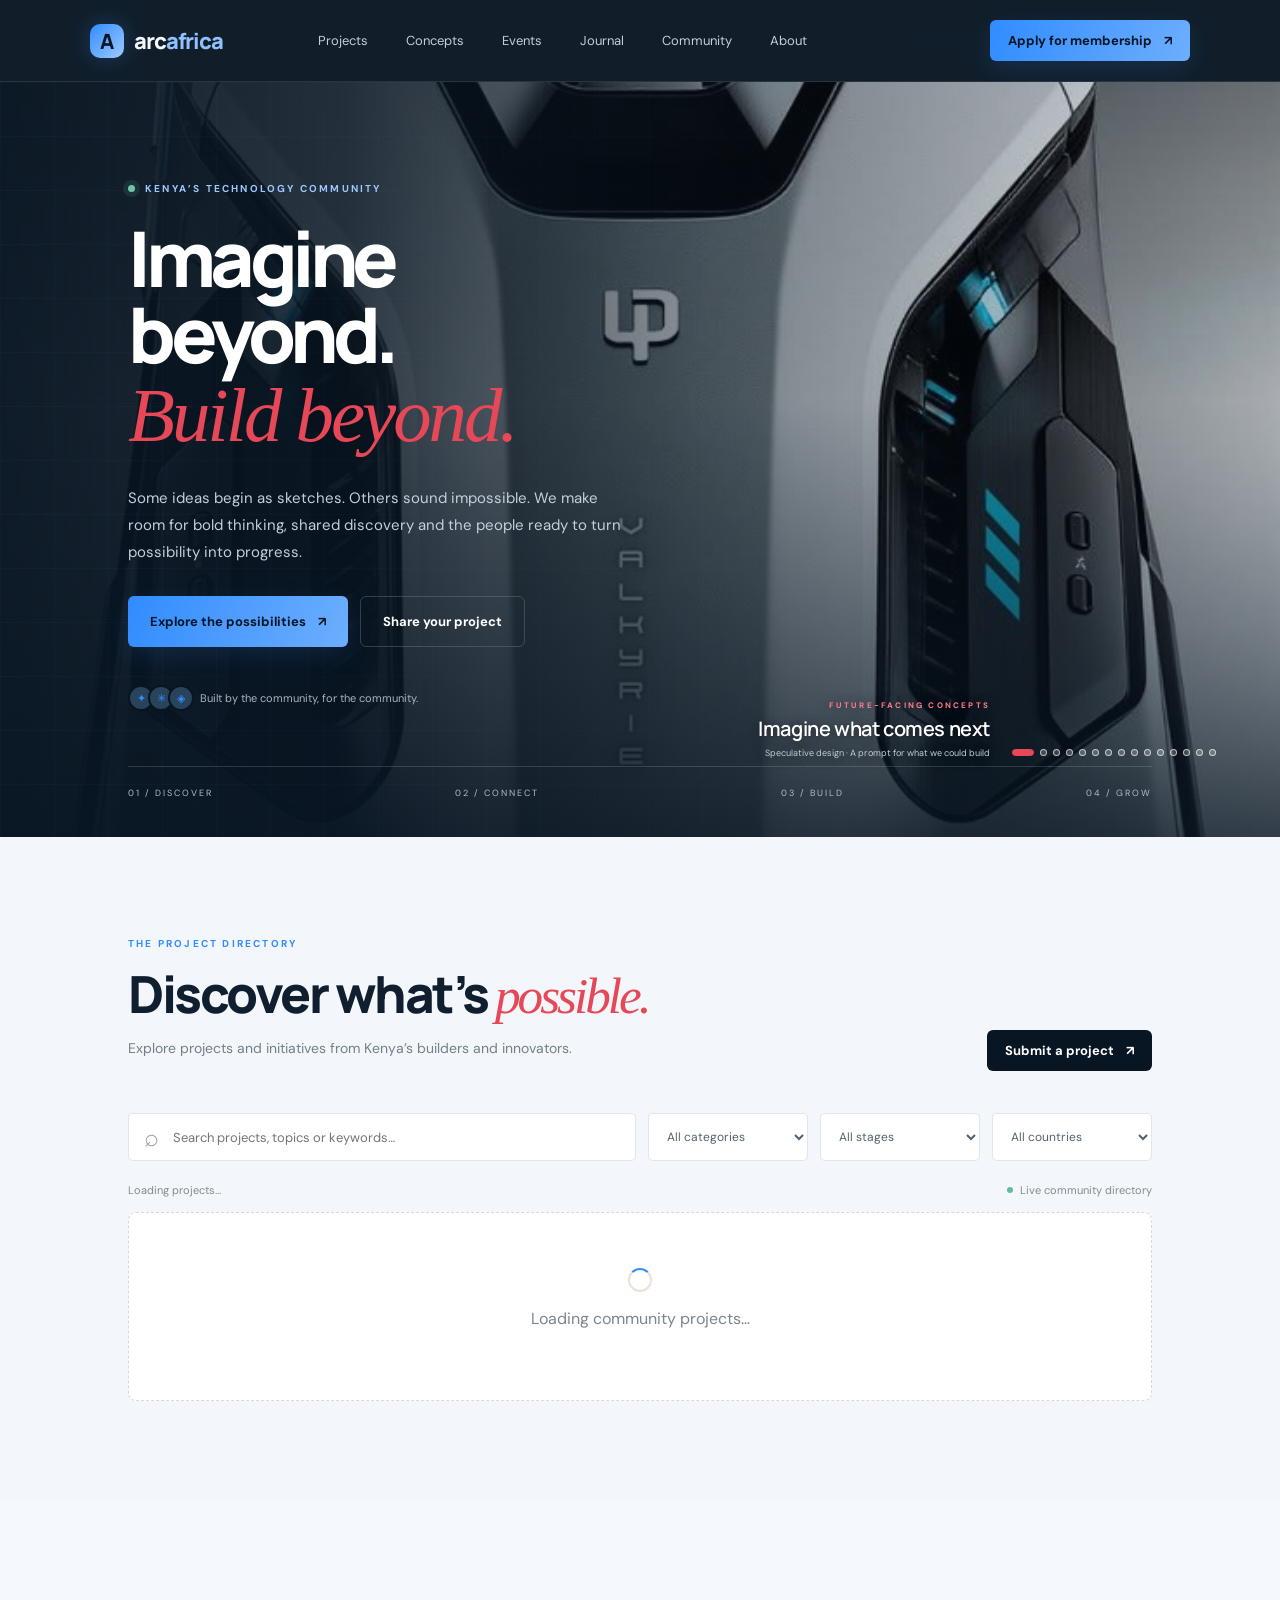
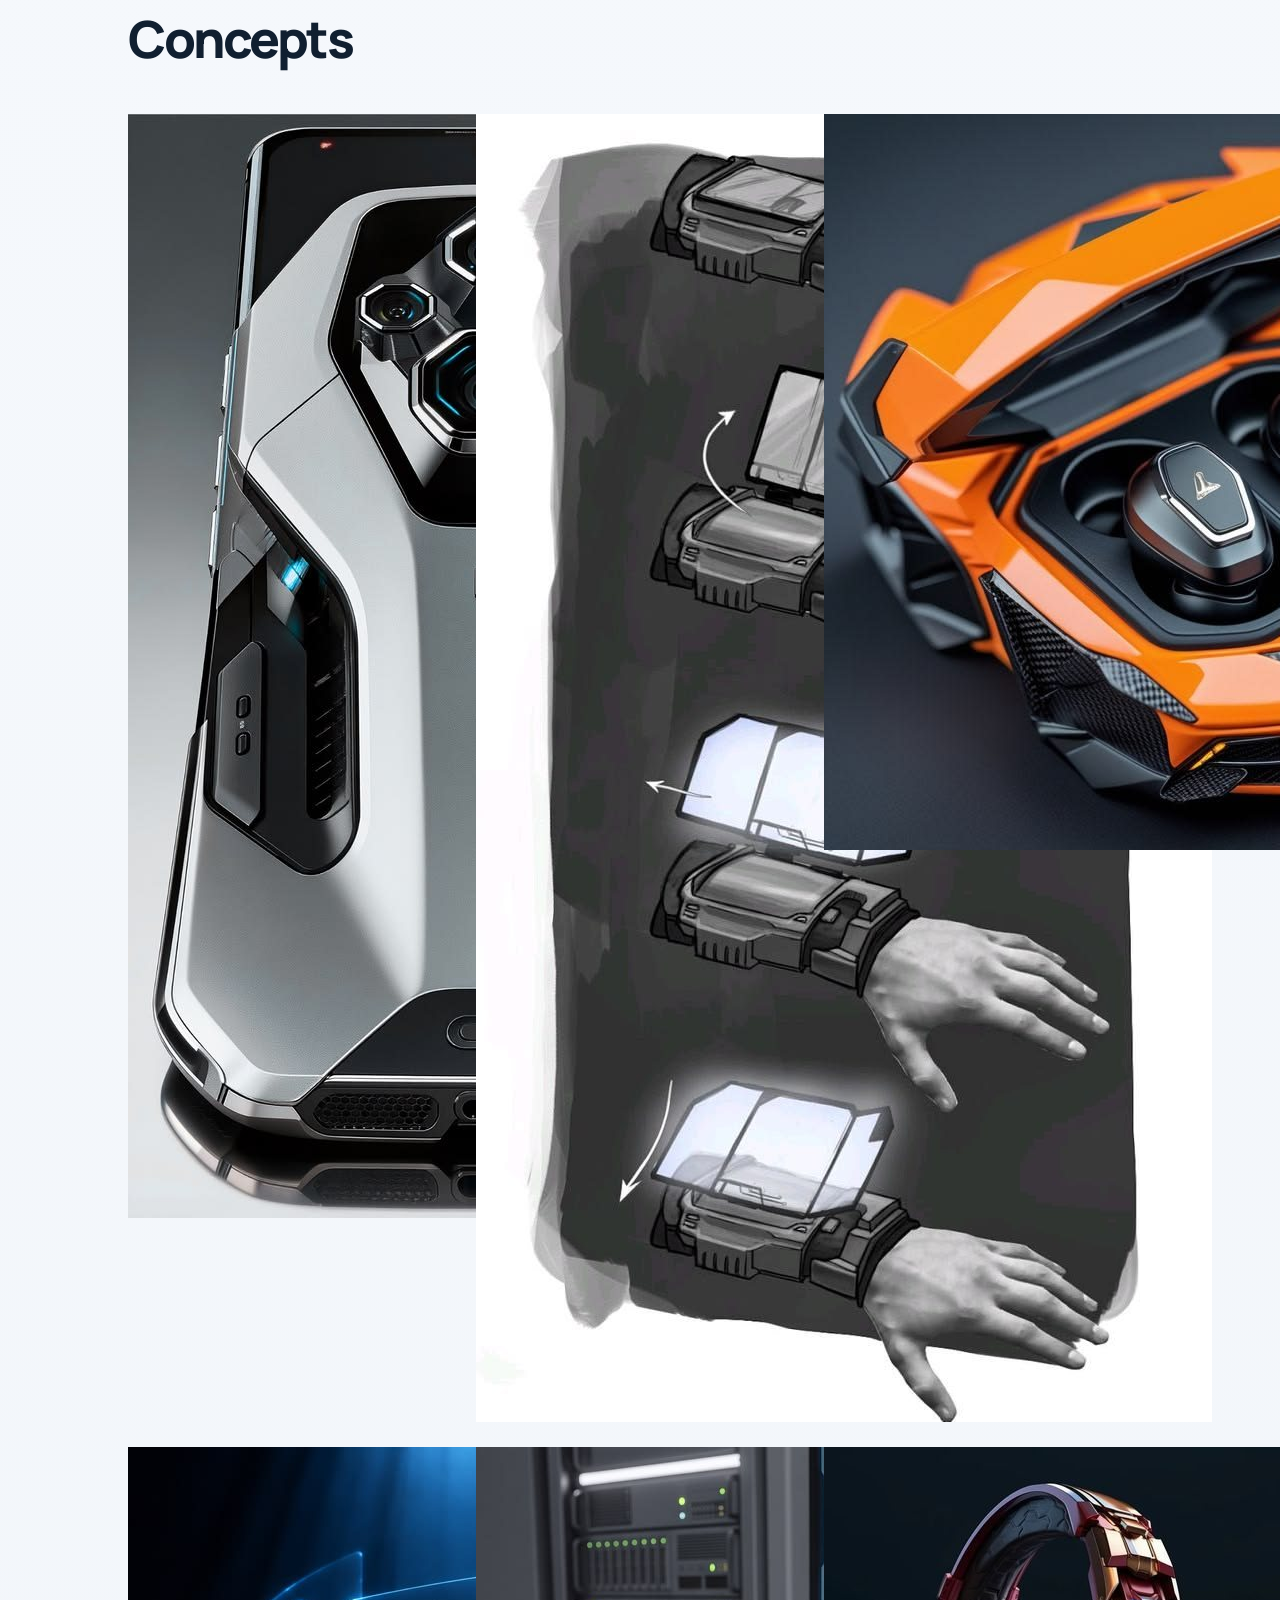
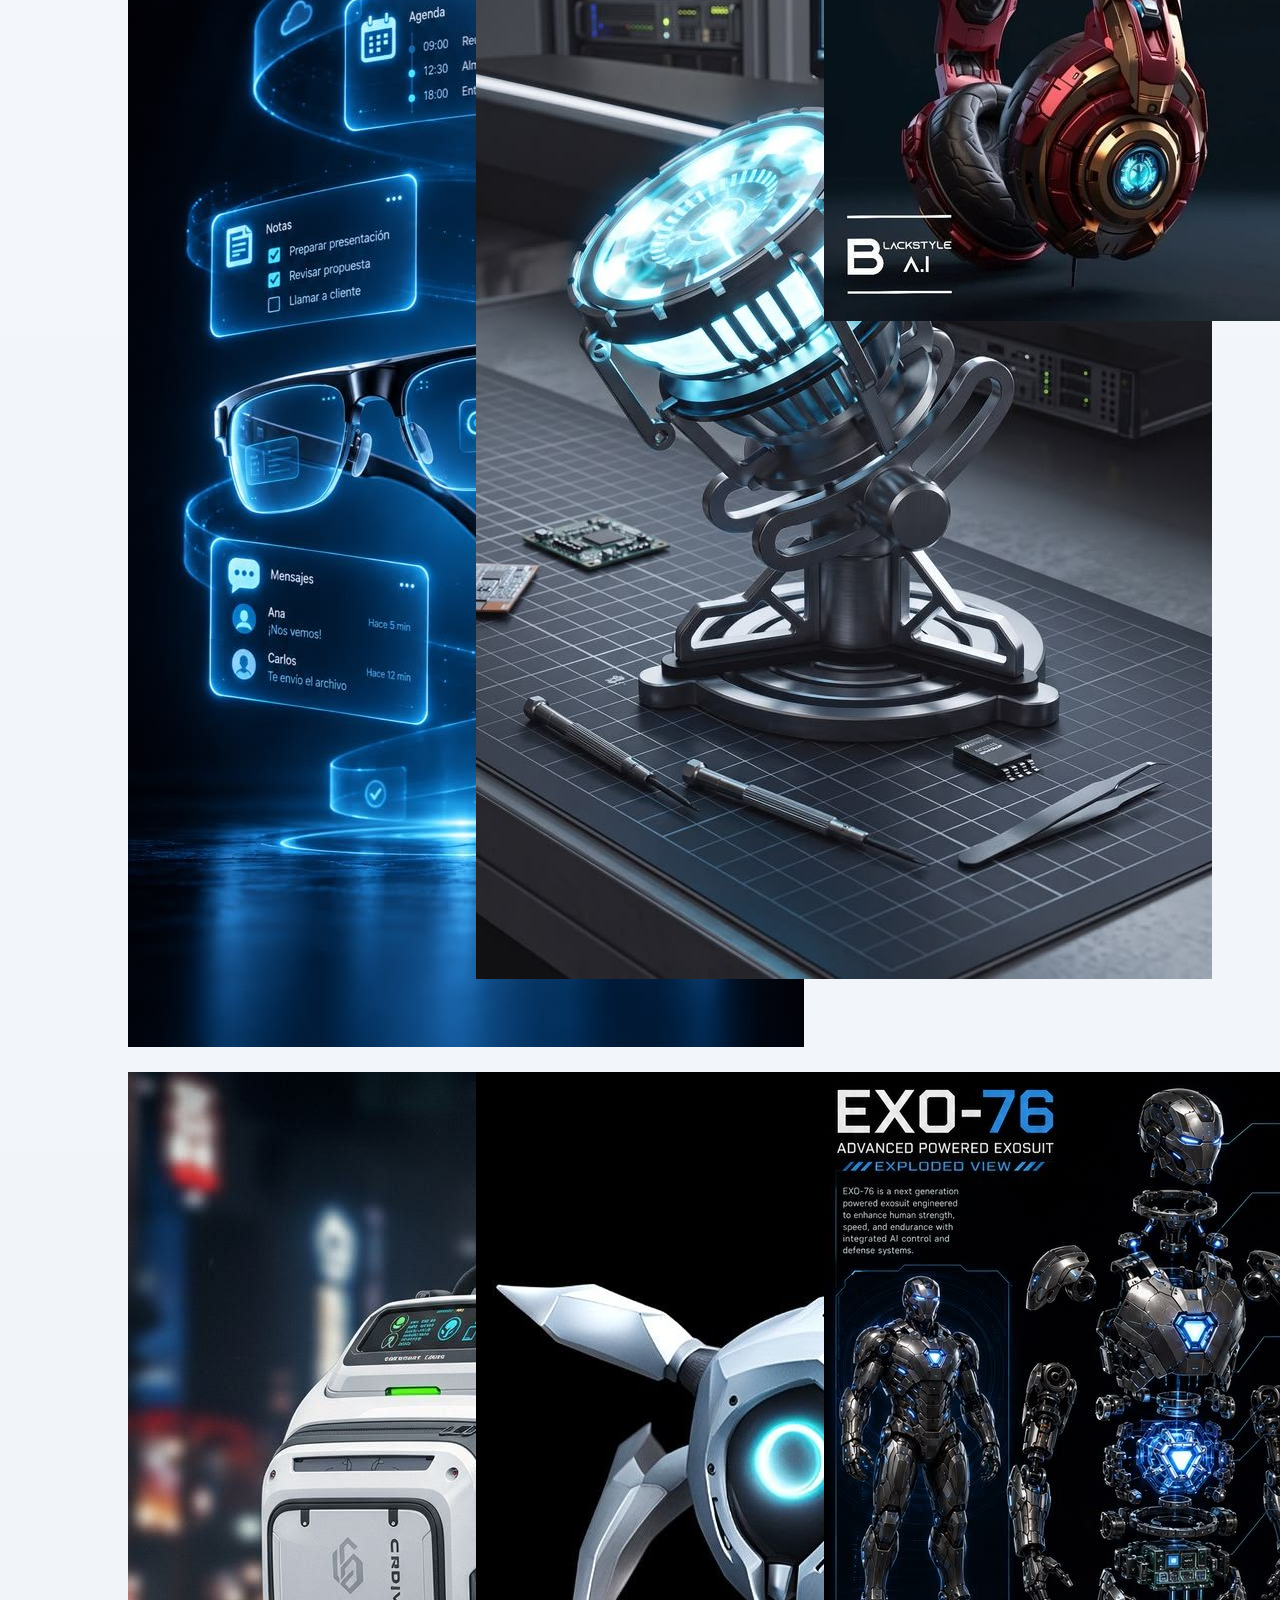
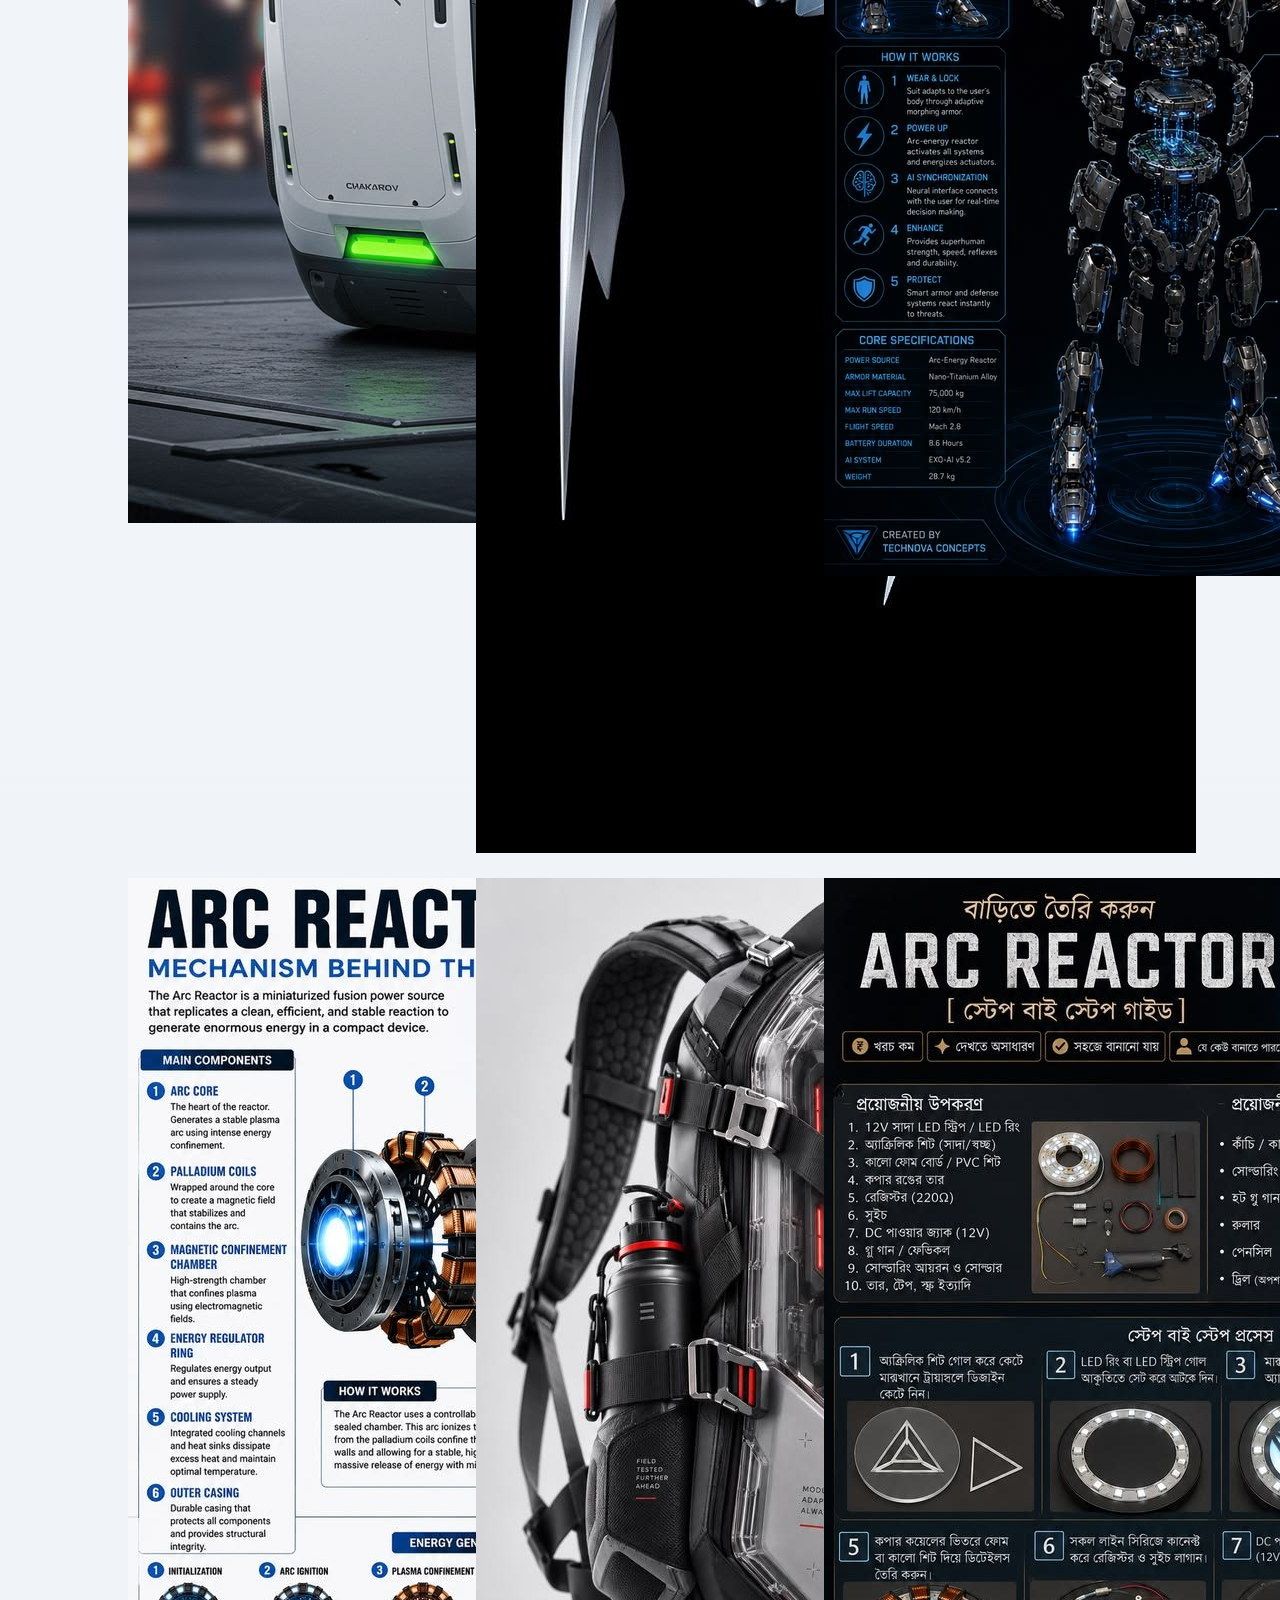
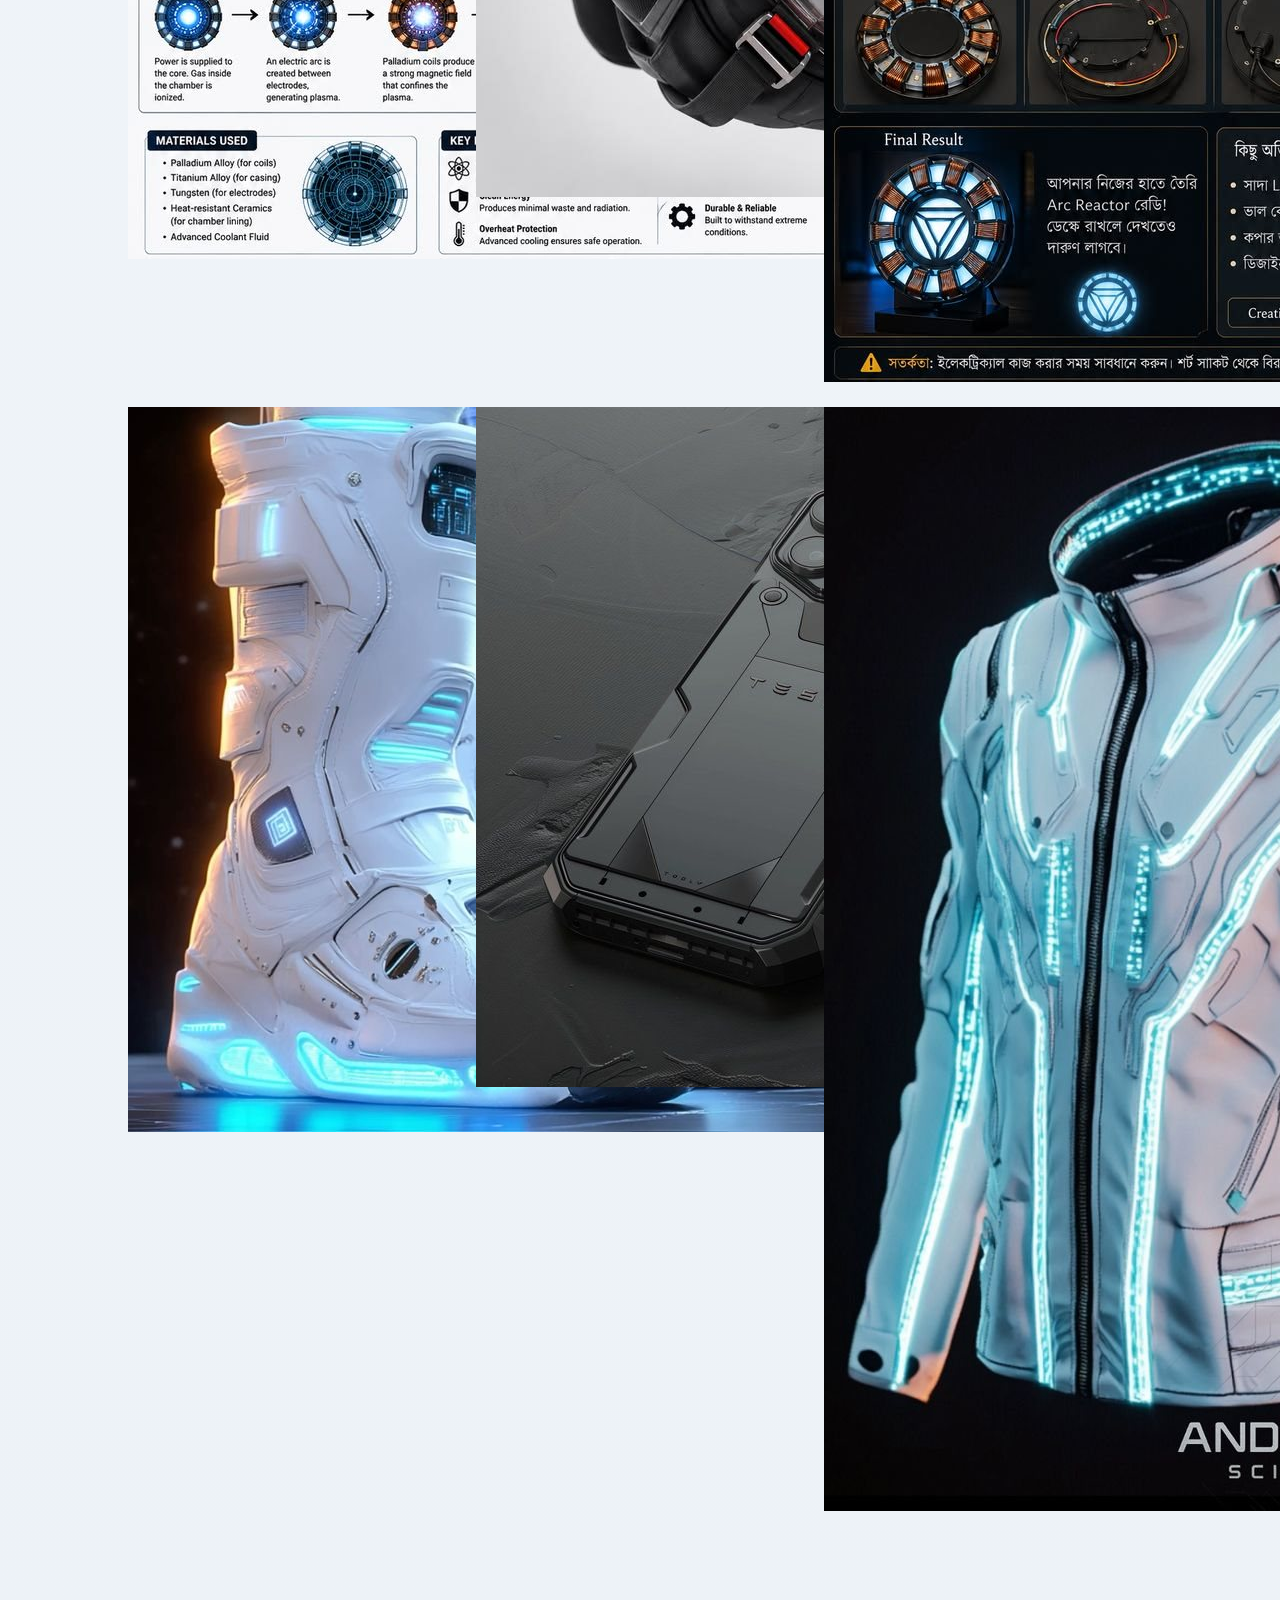
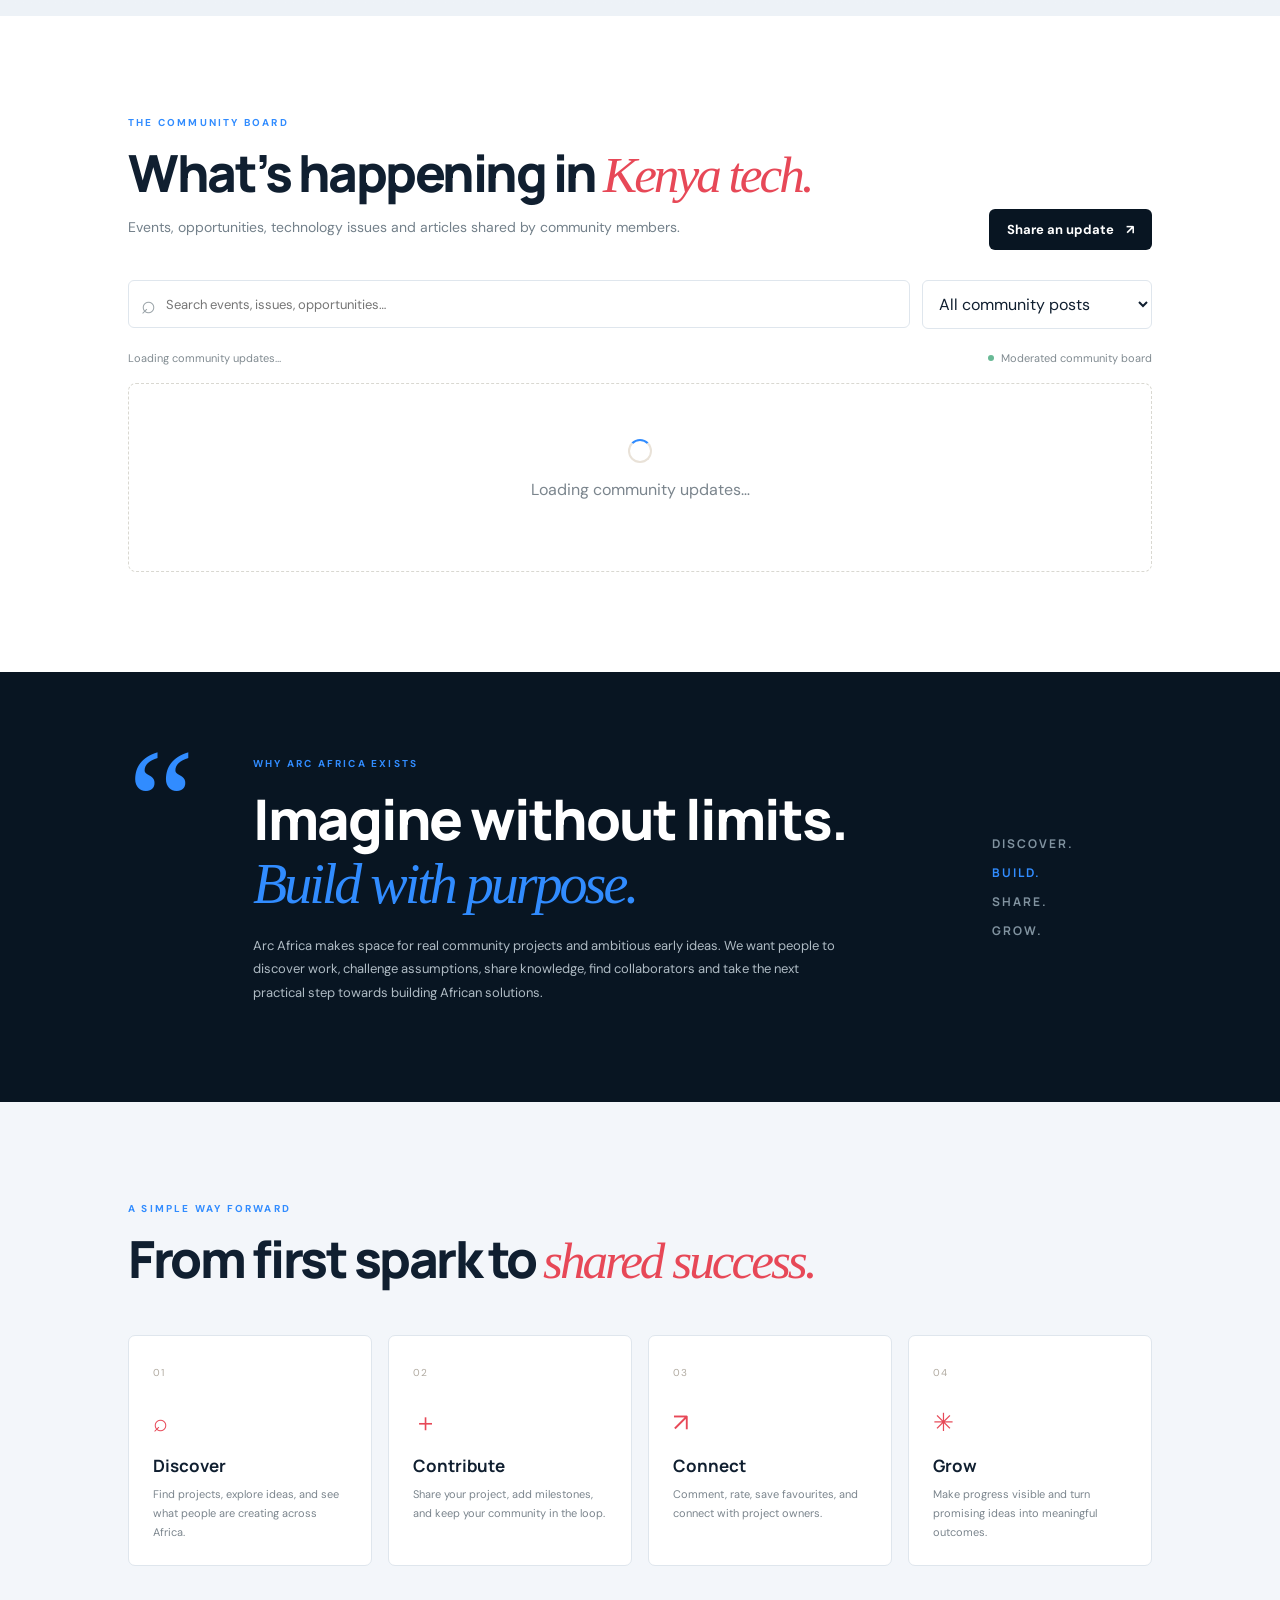
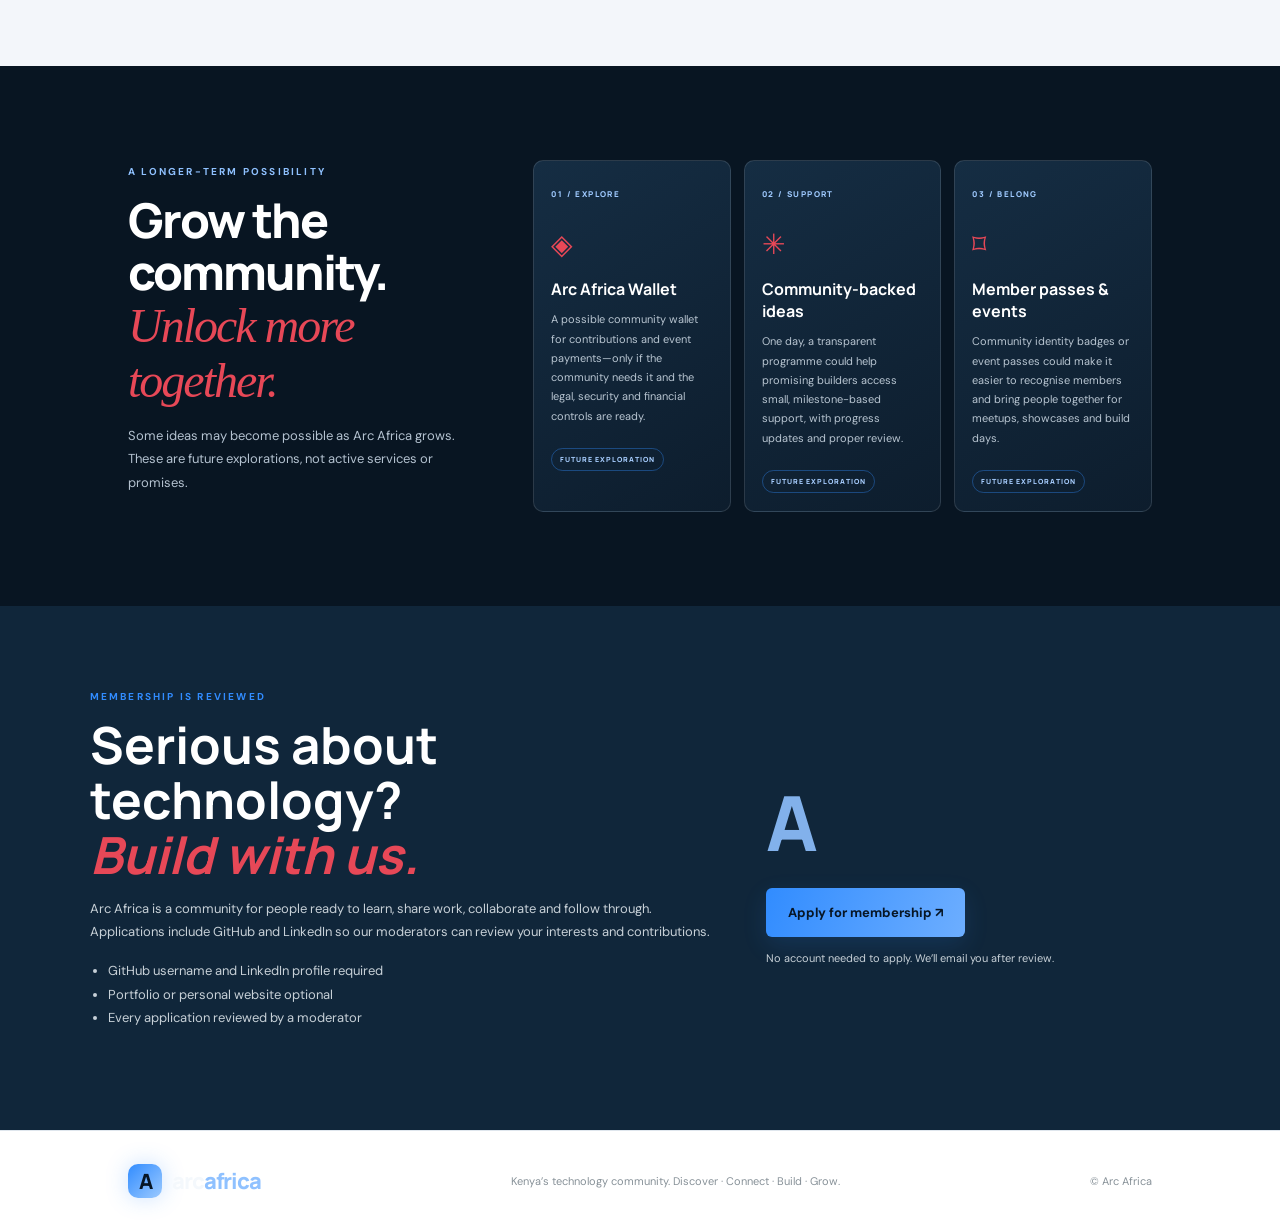
==== index.html @ ac08dee7 "Simplify concept gallery with full-size image links" ====
<!doctype html>
<html lang="en">
<head>
  <meta charset="utf-8">
  <meta name="viewport" content="width=device-width, initial-scale=1">
  <meta name="theme-color" content="#101d2b">
  <meta name="description" content="A technology community for ambitious ideas, real projects and African innovation. Discover concepts, meet builders and turn imagination into meaningful work.">
  <title>Arc Africa — Imagine beyond limits</title>
  <link rel="preconnect" href="https://fonts.googleapis.com">
  <link rel="preconnect" href="https://fonts.gstatic.com" crossorigin>
  <link href="https://fonts.googleapis.com/css2?family=DM+Sans:wght@400;500;600;700&family=Manrope:wght@400;500;600;700;800&display=swap" rel="stylesheet">
  <link rel="stylesheet" href="styles.css">
  <script src="config.js"></script>
  <script type="module" src="app.js"></script>
</head>
<body>
  <header class="topbar">
    <a class="brand" href="#" aria-label="Arc Africa home"><span class="brand-mark">A</span><span>arc<span class="brand-accent">africa</span></span></a>
    <nav class="nav-links"><a href="#discover">Projects</a><a href="#ideas">Concepts</a><a href="#community" data-community-filter="event">Events</a><a href="#community" data-community-filter="article">Journal</a><a href="#community">Community</a><a href="#about">About</a></nav>
    <div class="nav-actions"><button class="btn btn-quiet" id="signinTop">Sign in</button><button class="btn btn-primary" id="joinTop">Apply for membership <span>↗</span></button><button class="avatar-button hidden" id="accountButton" aria-label="Account menu">P</button></div>
    <button class="mobile-menu" id="mobileMenu" aria-label="Open menu">☰</button>
  </header>

  <main>
    <section class="hero">
      <div class="hero-showcase" aria-hidden="true">
        <div class="hero-scene is-active" style="background-image:url('assets/arc-africa/concept-01.jpg')"></div>
        <div class="hero-scene" style="background-image:url('assets/arc-africa/concept-02.jpg')"></div>
        <div class="hero-scene" style="background-image:url('assets/arc-africa/concept-03.jpg')"></div>
        <div class="hero-scene" style="background-image:url('assets/arc-africa/concept-04.jpg')"></div>
        <div class="hero-scene" style="background-image:url('assets/arc-africa/concept-05.jpg')"></div>
        <div class="hero-scene" style="background-image:url('assets/arc-africa/concept-06.jpg')"></div>
        <div class="hero-scene" style="background-image:url('assets/arc-africa/concept-07.jpg')"></div>
        <div class="hero-scene" style="background-image:url('assets/arc-africa/concept-08.jpg')"></div>
        <div class="hero-scene" style="background-image:url('assets/arc-africa/concept-09.jpg')"></div>
        <div class="hero-scene" style="background-image:url('assets/arc-africa/concept-10.jpg')"></div>
        <div class="hero-scene" style="background-image:url('assets/arc-africa/concept-11.jpg')"></div>
        <div class="hero-scene" style="background-image:url('assets/arc-africa/concept-12.jpg')"></div>
        <div class="hero-scene" style="background-image:url('assets/arc-africa/concept-13.jpg')"></div>
        <div class="hero-scene" style="background-image:url('assets/arc-africa/concept-14.jpg')"></div>
        <div class="hero-scene" style="background-image:url('assets/arc-africa/concept-15.jpg')"></div>
      </div>
      <div class="hero-grid"></div>
      <div class="hero-copy">
        <div class="eyebrow"><span class="pulse"></span> KENYA’S TECHNOLOGY COMMUNITY</div>
        <h1>Imagine beyond.<br><em>Build beyond.</em></h1>
        <p class="hero-lead">Some ideas begin as sketches. Others sound impossible. We make room for bold thinking, shared discovery and the people ready to turn possibility into progress.</p>
        <div class="hero-actions"><a class="btn btn-primary btn-large" href="#discover">Explore the possibilities <span>↗</span></a><button class="btn btn-outline btn-large" id="heroSubmit">Share your project</button></div>
        <div class="hero-proof"><div class="proof-avatars"><span>✦</span><span>✳</span><span>◈</span></div><span>Built by the community, for the community.</span></div>
      </div>
      <div class="hero-art" aria-hidden="true">
        <div class="orbit orbit-one"></div><div class="orbit orbit-two"></div>
        <div class="art-core"><span class="core-a">A</span><span class="core-label">AFRICA<br>IN MOTION</span></div>
        <div class="float-card float-one"><span class="float-icon">✳</span><div><b>Ideas in motion</b><small>From imagination to action</small></div></div>
        <div class="float-card float-two"><span class="float-icon orange">↗</span><div><b>Community powered</b><small>Progress, together</small></div></div>
        <div class="art-dot dot-a"></div><div class="art-dot dot-b"></div><div class="art-dot dot-c"></div>
      </div>
      <div class="hero-bottom"><span>01 / DISCOVER</span><span>02 / CONNECT</span><span>03 / BUILD</span><span>04 / GROW</span></div>
      <div class="hero-showcase-ui">
        <div class="showcase-caption"><span class="showcase-kicker">FUTURE-FACING CONCEPTS</span><strong id="showcaseTitle">Imagine what comes next</strong><small id="showcaseSubtitle">Speculative design · A prompt for what we could build</small></div>
        <div class="showcase-controls" role="group" aria-label="Choose a featured design concept">
          <button class="showcase-dot is-active" type="button" aria-label="Show concept study 01" aria-pressed="true"></button>
          <button class="showcase-dot" type="button" aria-label="Show concept study 02" aria-pressed="false"></button>
          <button class="showcase-dot" type="button" aria-label="Show concept study 03" aria-pressed="false"></button>
          <button class="showcase-dot" type="button" aria-label="Show concept study 04" aria-pressed="false"></button>
          <button class="showcase-dot" type="button" aria-label="Show concept study 05" aria-pressed="false"></button>
          <button class="showcase-dot" type="button" aria-label="Show concept study 06" aria-pressed="false"></button>
          <button class="showcase-dot" type="button" aria-label="Show concept study 07" aria-pressed="false"></button>
          <button class="showcase-dot" type="button" aria-label="Show concept study 08" aria-pressed="false"></button>
          <button class="showcase-dot" type="button" aria-label="Show concept study 09" aria-pressed="false"></button>
          <button class="showcase-dot" type="button" aria-label="Show concept study 10" aria-pressed="false"></button>
          <button class="showcase-dot" type="button" aria-label="Show concept study 11" aria-pressed="false"></button>
          <button class="showcase-dot" type="button" aria-label="Show concept study 12" aria-pressed="false"></button>
          <button class="showcase-dot" type="button" aria-label="Show concept study 13" aria-pressed="false"></button>
          <button class="showcase-dot" type="button" aria-label="Show concept study 14" aria-pressed="false"></button>
          <button class="showcase-dot" type="button" aria-label="Show concept study 15" aria-pressed="false"></button>
        </div>
      </div>
    </section>

    <section class="section discover-section" id="discover">
      <div class="section-heading">
        <div><div class="eyebrow dark-eyebrow">The project directory</div><h2>Discover what’s <em>possible.</em></h2><p>Explore projects and initiatives from Kenya’s builders and innovators.</p></div>
        <button class="btn btn-dark" id="submitProjectBtn">Submit a project <span>↗</span></button>
      </div>
      <div class="filter-bar"><label class="searchbox"><span aria-hidden="true">⌕</span><input id="searchInput" type="search" aria-label="Search approved projects by name, description, topic or keyword" placeholder="Search projects, topics or keywords…"></label><select id="categoryFilter" aria-label="Filter projects by category"><option value="">All categories</option><option>Technology</option><option>Climate & Energy</option><option>Education</option><option>Health</option><option>Agriculture</option><option>Community</option><option>Creative</option><option>Other</option></select><select id="stageFilter" aria-label="Filter projects by stage"><option value="">All stages</option><option value="idea">Idea</option><option value="prototype">Prototype</option><option value="pilot">Pilot</option><option value="launched">Launched</option></select><select id="countryFilter" aria-label="Filter projects by country"><option value="">All countries</option></select></div>
      <div class="results-meta"><span id="resultsCount">Loading projects…</span><span class="live-label"><i></i> Live community directory</span></div>
      <div class="project-grid" id="projectGrid"><div class="empty-state"><div class="loader"></div><p>Loading community projects…</p></div></div>
    </section>


    <section class="section idea-lab-section" id="ideas">
      <div class="section-heading"><div><h2>Concepts</h2></div></div>
      <div class="concept-grid">
        <a class="concept-photo" href="assets/arc-africa/concept-01.jpg" target="_blank" rel="noopener noreferrer" aria-label="Open full-size concept image 01"><img src="assets/arc-africa/concept-01.jpg" alt="Arc Africa concept artwork 01" loading="lazy"></a>
        <a class="concept-photo" href="assets/arc-africa/concept-02.jpg" target="_blank" rel="noopener noreferrer" aria-label="Open full-size concept image 02"><img src="assets/arc-africa/concept-02.jpg" alt="Arc Africa concept artwork 02" loading="lazy"></a>
        <a class="concept-photo" href="assets/arc-africa/concept-03.jpg" target="_blank" rel="noopener noreferrer" aria-label="Open full-size concept image 03"><img src="assets/arc-africa/concept-03.jpg" alt="Arc Africa concept artwork 03" loading="lazy"></a>
        <a class="concept-photo" href="assets/arc-africa/concept-04.jpg" target="_blank" rel="noopener noreferrer" aria-label="Open full-size concept image 04"><img src="assets/arc-africa/concept-04.jpg" alt="Arc Africa concept artwork 04" loading="lazy"></a>
        <a class="concept-photo" href="assets/arc-africa/concept-05.jpg" target="_blank" rel="noopener noreferrer" aria-label="Open full-size concept image 05"><img src="assets/arc-africa/concept-05.jpg" alt="Arc Africa concept artwork 05" loading="lazy"></a>
        <a class="concept-photo" href="assets/arc-africa/concept-06.jpg" target="_blank" rel="noopener noreferrer" aria-label="Open full-size concept image 06"><img src="assets/arc-africa/concept-06.jpg" alt="Arc Africa concept artwork 06" loading="lazy"></a>
        <a class="concept-photo" href="assets/arc-africa/concept-07.jpg" target="_blank" rel="noopener noreferrer" aria-label="Open full-size concept image 07"><img src="assets/arc-africa/concept-07.jpg" alt="Arc Africa concept artwork 07" loading="lazy"></a>
        <a class="concept-photo" href="assets/arc-africa/concept-08.jpg" target="_blank" rel="noopener noreferrer" aria-label="Open full-size concept image 08"><img src="assets/arc-africa/concept-08.jpg" alt="Arc Africa concept artwork 08" loading="lazy"></a>
        <a class="concept-photo" href="assets/arc-africa/concept-09.jpg" target="_blank" rel="noopener noreferrer" aria-label="Open full-size concept image 09"><img src="assets/arc-africa/concept-09.jpg" alt="Arc Africa concept artwork 09" loading="lazy"></a>
        <a class="concept-photo" href="assets/arc-africa/concept-10.jpg" target="_blank" rel="noopener noreferrer" aria-label="Open full-size concept image 10"><img src="assets/arc-africa/concept-10.jpg" alt="Arc Africa concept artwork 10" loading="lazy"></a>
        <a class="concept-photo" href="assets/arc-africa/concept-11.jpg" target="_blank" rel="noopener noreferrer" aria-label="Open full-size concept image 11"><img src="assets/arc-africa/concept-11.jpg" alt="Arc Africa concept artwork 11" loading="lazy"></a>
        <a class="concept-photo" href="assets/arc-africa/concept-12.jpg" target="_blank" rel="noopener noreferrer" aria-label="Open full-size concept image 12"><img src="assets/arc-africa/concept-12.jpg" alt="Arc Africa concept artwork 12" loading="lazy"></a>
        <a class="concept-photo" href="assets/arc-africa/concept-13.jpg" target="_blank" rel="noopener noreferrer" aria-label="Open full-size concept image 13"><img src="assets/arc-africa/concept-13.jpg" alt="Arc Africa concept artwork 13" loading="lazy"></a>
        <a class="concept-photo" href="assets/arc-africa/concept-14.jpg" target="_blank" rel="noopener noreferrer" aria-label="Open full-size concept image 14"><img src="assets/arc-africa/concept-14.jpg" alt="Arc Africa concept artwork 14" loading="lazy"></a>
        <a class="concept-photo" href="assets/arc-africa/concept-15.jpg" target="_blank" rel="noopener noreferrer" aria-label="Open full-size concept image 15"><img src="assets/arc-africa/concept-15.jpg" alt="Arc Africa concept artwork 15" loading="lazy"></a>
      </div>
    </section>

    <section class="section community-section" id="community"><div class="section-heading"><div><div class="eyebrow dark-eyebrow">The community board</div><h2>What’s happening in <em>Kenya tech.</em></h2><p>Events, opportunities, technology issues and articles shared by community members.</p></div><button class="btn btn-dark" id="submitCommunityBtn">Share an update <span>↗</span></button></div><div class="community-filters"><label class="searchbox"><span>⌕</span><input id="communitySearch" type="search" placeholder="Search events, issues, opportunities…"></label><select id="communityTypeFilter"><option value="">All community posts</option><option value="event">Tech events</option><option value="opportunity">Opportunities</option><option value="issue">Technology issues</option><option value="article">Journal articles</option></select></div><div class="results-meta"><span id="communityCount">Loading community updates…</span><span class="live-label"><i></i> Moderated community board</span></div><div class="community-grid" id="communityGrid"><div class="empty-state"><div class="loader"></div><p>Loading community updates…</p></div></div></section>

  <section class="manifesto" id="about"><div class="manifesto-mark">“</div><div><div class="eyebrow">Why Arc Africa exists</div><h2>Imagine without limits.<br><em>Build with purpose.</em></h2><p>Arc Africa makes space for real community projects and ambitious early ideas. We want people to discover work, challenge assumptions, share knowledge, find collaborators and take the next practical step towards building African solutions.</p></div><div class="manifesto-side"><span>DISCOVER.</span><span>BUILD.</span><span>SHARE.</span><span>GROW.</span></div></section>

    <section class="steps-section" id="how"><div class="eyebrow dark-eyebrow">A simple way forward</div><h2>From first spark to <em>shared success.</em></h2><div class="steps-grid"><article><span class="step-no">01</span><div class="step-icon">⌕</div><h3>Discover</h3><p>Find projects, explore ideas, and see what people are creating across Africa.</p></article><article><span class="step-no">02</span><div class="step-icon">＋</div><h3>Contribute</h3><p>Share your project, add milestones, and keep your community in the loop.</p></article><article><span class="step-no">03</span><div class="step-icon">↗</div><h3>Connect</h3><p>Comment, rate, save favourites, and connect with project owners.</p></article><article><span class="step-no">04</span><div class="step-icon">✳</div><h3>Grow</h3><p>Make progress visible and turn promising ideas into meaningful outcomes.</p></article></div></section>
  </main>


  <section class="future-section" id="future"><div class="future-heading"><div class="eyebrow">A longer-term possibility</div><h2>Grow the community.<br><em>Unlock more together.</em></h2><p>Some ideas may become possible as Arc Africa grows. These are future explorations, not active services or promises.</p></div><div class="future-grid"><article class="future-card"><span class="future-number">01 / EXPLORE</span><div class="future-symbol">◈</div><h3>Arc Africa Wallet</h3><p>A possible community wallet for contributions and event payments—only if the community needs it and the legal, security and financial controls are ready.</p><span class="future-status">FUTURE EXPLORATION</span></article><article class="future-card"><span class="future-number">02 / SUPPORT</span><div class="future-symbol">✳</div><h3>Community-backed ideas</h3><p>One day, a transparent programme could help promising builders access small, milestone-based support, with progress updates and proper review.</p><span class="future-status">FUTURE EXPLORATION</span></article><article class="future-card"><span class="future-number">03 / BELONG</span><div class="future-symbol">⌑</div><h3>Member passes & events</h3><p>Community identity badges or event passes could make it easier to recognise members and bring people together for meetups, showcases and build days.</p><span class="future-status">FUTURE EXPLORATION</span></article></div></section>

  <section class="membership-cta" id="join-community"><div><div class="eyebrow">MEMBERSHIP IS REVIEWED</div><h2>Serious about technology?<br><em>Build with us.</em></h2><p>Arc Africa is a community for people ready to learn, share work, collaborate and follow through. Applications include GitHub and LinkedIn so our moderators can review your interests and contributions.</p><ul><li>GitHub username and LinkedIn profile required</li><li>Portfolio or personal website optional</li><li>Every application reviewed by a moderator</li></ul></div><div class="membership-cta-action"><span class="cta-mark">A</span><button class="btn btn-primary btn-large" id="applyCommunityBtn">Apply for membership ↗</button><small>No account needed to apply. We’ll email you after review.</small></div></section>

  <footer class="footer"><a class="brand" href="#"><span class="brand-mark">A</span><span>arc<span class="brand-accent">africa</span></span></a><p>Kenya’s technology community. Discover · Connect · Build · Grow.</p><span>© <span id="year"></span> Arc Africa</span></footer>

  <div class="modal-backdrop hidden" id="authModal"><section class="modal auth-modal"><button class="modal-close" data-close aria-label="Close">×</button><div class="modal-kicker">WELCOME TO ARC AFRICA</div><h2 id="authTitle">Be part of what’s next.</h2><p id="authIntro">Create an account, then apply to become a publishing member of the Arc Africa community.</p><div class="auth-tabs"><button class="active" data-auth-tab="signup">Create account</button><button data-auth-tab="signin">Sign in</button></div><form id="authForm"><label id="nameField">Your name<input name="display_name" autocomplete="name" placeholder="e.g. Amina Otieno" required></label><label>Email address<input name="email" type="email" autocomplete="email" placeholder="you@example.com" required></label><label>Password<input name="password" type="password" autocomplete="new-password" minlength="8" placeholder="At least 8 characters" required></label><button class="btn btn-primary btn-full" id="authSubmit" type="submit">Create account <span>↗</span></button></form><button class="btn btn-google btn-full" id="googleButton" type="button" disabled><b>G</b> Continue with Google <small>Coming soon</small></button><p class="auth-foot" id="authFoot">Public browsing is open. Publishing requires an approved membership application.</p><button class="text-button hidden" id="forgotPassword">Forgot your password?</button></section></div>

  <div class="modal-backdrop hidden" id="projectModal"><section class="modal project-modal"><button class="modal-close" data-close aria-label="Close">×</button><div class="modal-kicker">SHARE YOUR WORK</div><h2>Put your project on the map.</h2><p>Every submission is reviewed before it appears in the public directory.</p><form id="projectForm" class="form-grid"><label class="span-two">Project name<input name="title" required minlength="4" maxlength="120" placeholder="Give your project a clear name"></label><label class="span-two">Short summary<textarea name="summary" required minlength="20" maxlength="280" rows="2" placeholder="What are you building, and why does it matter?"></textarea></label><label>Category<select name="category" required><option value="">Choose a category</option><option>Technology</option><option>Climate & Energy</option><option>Education</option><option>Health</option><option>Agriculture</option><option>Community</option><option>Creative</option><option>Other</option></select></label><label>Current stage<select name="stage"><option value="idea">Idea</option><option value="prototype">Prototype</option><option value="pilot">Pilot</option><option value="launched">Launched</option></select></label><label>Country<input name="country" value="Kenya" required></label><label>City / area<input name="location" placeholder="e.g. Nairobi"></label><label class="span-two">Full description<textarea name="description" rows="5" required placeholder="Tell the community about the problem, your approach, and the impact you hope to make."></textarea></label><label>Estimated budget (KES)<input name="budget" type="number" min="0" step="0.01" placeholder="Optional"></label><label>Funding goal (KES)<input name="funding_goal" type="number" min="0" step="0.01" placeholder="Optional"></label><label>Website link<input name="website_url" type="url" placeholder="https://…"></label><label>Repository link<input name="repository_url" type="url" placeholder="https://github.com/…"></label><label class="span-two">Tags (comma separated)<input name="tags" placeholder="AI, clean energy, youth"></label><button class="btn btn-primary btn-full span-two" type="submit">Submit for review <span>↗</span></button></form></section></div>

  <div class="modal-backdrop hidden" id="detailModal"><section class="modal detail-modal"><button class="modal-close" data-close aria-label="Close">×</button><div id="detailContent"></div></section></div>
  <div class="modal-backdrop hidden" id="accountModal"><section class="modal account-modal"><button class="modal-close" data-close aria-label="Close">×</button><div id="accountContent"></div></section></div>

  <div class="modal-backdrop hidden" id="membershipModal"><section class="modal project-modal"><button class="modal-close" data-close aria-label="Close">×</button><div class="modal-kicker">BECOME A COMMUNITY MEMBER</div><h2>Let’s build Kenya tech together.</h2><p>Arc Africa is for people ready to learn, build and collaborate seriously. Share your work and interests so the moderation team can review your application. You do not need an account to apply.</p><form id="membershipForm" class="form-grid"><label>Full name<input name="applicant_name" required minlength="2" maxlength="100" autocomplete="name"></label><label>Email address<input name="email" type="email" required maxlength="254" autocomplete="email" placeholder="you@example.com"></label><label>GitHub username<input name="github_username" required pattern="[A-Za-z0-9-]{1,39}" maxlength="39" placeholder="your-github-username"></label><label>LinkedIn profile URL<input name="linkedin_url" type="url" required pattern="https://(www\.)?linkedin\.com/.*" placeholder="https://www.linkedin.com/in/your-profile"></label><label class="span-two">Portfolio / personal website <span class="muted">(optional)</span><input name="portfolio_url" type="url" placeholder="https://yourportfolio.dev"></label><label>County<input name="county" required maxlength="80" placeholder="e.g. Kajiado"></label><label>Technology interests<input name="interests" required placeholder="AI, software, cybersecurity"></label><label class="span-two">Your experience and work<textarea name="experience" rows="3" maxlength="1200" placeholder="What have you built, contributed to, studied or explored? Include links to relevant work where useful."></textarea></label><label class="span-two">Why do you want to join Arc Africa?<textarea name="motivation" required minlength="50" maxlength="1500" rows="4" placeholder="What would you like to contribute, collaborate on or learn with the community?"></textarea></label><label class="span-two commitment-check"><input name="commitment" type="checkbox" required><span>I understand Arc Africa is a serious, collaborative technology community. I will contribute respectfully, communicate reliably, honour project commitments and follow the community code of conduct.</span></label><p class="span-two privacy-note">GitHub and LinkedIn are required so moderators can review your public work and professional interests. Your application details are private and will not appear on your public profile. A portfolio is optional. Approval is not based on follower counts or popularity.</p><button class="btn btn-primary btn-full span-two" type="submit">Send application for review ↗</button></form></section></div>

  <div class="modal-backdrop hidden" id="communityPostModal"><section class="modal project-modal"><button class="modal-close" data-close aria-label="Close">×</button><div class="modal-kicker">COMMUNITY CONTRIBUTION</div><h2>Share something useful.</h2><p>Community submissions are reviewed before they appear publicly.</p><form id="communityPostForm" class="form-grid"><label>What are you sharing?<select name="post_type" required><option value="event">Upcoming tech event</option><option value="opportunity">Job, internship, grant or programme</option><option value="issue">Technology issue / discussion</option><option value="article">Journal article or tutorial</option></select></label><label>Category<input name="category" value="Technology" required maxlength="80"></label><label class="span-two">Title<input name="title" required minlength="4" maxlength="140" placeholder="Give your update a clear title"></label><label class="span-two">Short summary<textarea name="summary" required minlength="20" maxlength="280" rows="2" placeholder="A concise description for the community board"></textarea></label><label>Country<input name="country" value="Kenya" required></label><label>County<input name="county" placeholder="e.g. Nairobi"></label><label class="span-two">City / venue area<input name="location" placeholder="e.g. Nairobi, Kitengela, Mombasa or Online"></label><label class="span-two">Details<textarea name="body" required minlength="30" maxlength="6000" rows="5" placeholder="Share the details, context, links and useful information."></textarea></label><div class="span-two conditional-fields" id="eventFields"><h3>Event details</h3><label>Starts<input name="starts_at" type="datetime-local"></label><label>Ends<input name="ends_at" type="datetime-local"></label><label class="span-two">Venue / online details<input name="venue" maxlength="180" placeholder="Venue name or online platform"></label></div><div class="span-two conditional-fields hidden" id="opportunityFields"><h3>Opportunity details</h3><label>Application deadline<input name="deadline_at" type="datetime-local"></label></div><div class="span-two conditional-fields hidden" id="issueFields"><h3>Issue details</h3><label>Severity<select name="severity"><option value="normal">Normal</option><option value="high">High</option><option value="critical">Critical</option></select></label></div><label class="span-two">Registration / application link (optional)<input name="registration_url" type="url" placeholder="https://…"></label><label class="span-two">Related link (optional)<input name="external_url" type="url" placeholder="https://…"></label><label class="span-two">Tags (comma separated)<input name="tags" placeholder="AI, Nairobi, developer community"></label><button class="btn btn-primary btn-full span-two" type="submit">Submit for moderator review ↗</button></form></section></div>
  <div class="toast" id="toast" role="status"></div>

  <script>
    (() => {
      const scenes = [
        { title: 'Concept study 01', subtitle: 'Speculative design · Imagine what we could build' },
        { title: 'Concept study 02', subtitle: 'Speculative design · Imagine what we could build' },
        { title: 'Concept study 03', subtitle: 'Speculative design · Imagine what we could build' },
        { title: 'Concept study 04', subtitle: 'Speculative design · Imagine what we could build' },
        { title: 'Concept study 05', subtitle: 'Speculative design · Imagine what we could build' },
        { title: 'Concept study 06', subtitle: 'Speculative design · Imagine what we could build' },
        { title: 'Concept study 07', subtitle: 'Speculative design · Imagine what we could build' },
        { title: 'Concept study 08', subtitle: 'Speculative design · Imagine what we could build' },
        { title: 'Concept study 09', subtitle: 'Speculative design · Imagine what we could build' },
        { title: 'Concept study 10', subtitle: 'Speculative design · Imagine what we could build' },
        { title: 'Concept study 11', subtitle: 'Speculative design · Imagine what we could build' },
        { title: 'Concept study 12', subtitle: 'Speculative design · Imagine what we could build' },
        { title: 'Concept study 13', subtitle: 'Speculative design · Imagine what we could build' },
        { title: 'Concept study 14', subtitle: 'Speculative design · Imagine what we could build' },
        { title: 'Concept study 15', subtitle: 'Speculative design · Imagine what we could build' }
      ];
      const layers = [...document.querySelectorAll('.hero-scene')];
      const dots = [...document.querySelectorAll('.showcase-dot')];
      const title = document.getElementById('showcaseTitle');
      const subtitle = document.getElementById('showcaseSubtitle');
      if (!layers.length || layers.length !== scenes.length || dots.length !== scenes.length || !title || !subtitle) return;
      let current = 0; let timer;
      const show = (index) => {
        current = (index + scenes.length) % scenes.length;
        layers.forEach((layer, i) => layer.classList.toggle('is-active', i === current));
        dots.forEach((dot, i) => { dot.classList.toggle('is-active', i === current); dot.setAttribute('aria-pressed', String(i === current)); });
        title.textContent = scenes[current].title; subtitle.textContent = scenes[current].subtitle;
      };
      const restart = () => { if (timer) clearInterval(timer); if (!window.matchMedia('(prefers-reduced-motion: reduce)').matches) timer = setInterval(() => show(current + 1), 7200); };
      dots.forEach((dot, i) => dot.addEventListener('click', () => { show(i); restart(); })); restart();
    })();
  </script>
</body>
</html>
---- styles.css ----
:root{--ink:#142333;--blue:#318CFF;--red:#E74857;--silver:#C6D0DA;--navy:#101d2b;--navy2:#172a3d;--paper:#f1f4f8;--white:#fff;--muted:#73808a;--orange:#318cff;--line:#e5e4de;--green:#72c5a3;--serif:Georgia,'Times New Roman',serif}*{box-sizing:border-box}html{scroll-behavior:smooth}body{margin:0;background:var(--paper);color:var(--ink);font-family:'DM Sans',sans-serif}button,input,textarea,select{font:inherit}button,a{ -webkit-tap-highlight-color:transparent}a{color:inherit;text-decoration:none}.hidden{display:none!important}.topbar{height:82px;padding:0 7vw;display:flex;align-items:center;justify-content:space-between;background:#fff;position:sticky;top:0;z-index:10;border-bottom:1px solid #ecebe6}.brand{display:flex;align-items:center;gap:10px;font:800 22px Manrope,sans-serif;letter-spacing:-1px}.brand-mark{width:34px;height:34px;border-radius:10px;background:var(--orange);display:grid;place-items:center;color:var(--navy);font:800 21px Manrope}.brand-accent{color:var(--orange)}.nav-links{display:flex;gap:38px;font-size:13px;color:#5e6972}.nav-links a:hover{color:var(--orange)}.nav-actions{display:flex;gap:10px;align-items:center}.btn{border:0;border-radius:6px;padding:12px 18px;font-weight:700;font-size:13px;cursor:pointer;display:inline-flex;align-items:center;justify-content:center;gap:12px;transition:.2s}.btn:hover{transform:translateY(-2px)}.btn-primary{background:var(--orange);color:#182737}.btn-primary:hover{background:#65adff}.btn-quiet{background:transparent;color:var(--ink)}.btn-outline{border:1px solid #73808a66;color:#fff;background:transparent}.btn-dark{background:var(--navy);color:#fff}.btn-large{padding:16px 22px}.btn-full{width:100%;margin-top:6px}.avatar-button{width:38px;height:38px;border-radius:50%;border:0;background:var(--navy);color:#fff;font-weight:800;cursor:pointer}.mobile-menu{display:none;background:none;border:0;font-size:23px}.hero{min-height:620px;background:var(--navy);color:#fff;padding:95px 10vw 38px;position:relative;overflow:hidden;display:grid;grid-template-columns:1fr 1fr;align-items:center}.hero-grid{position:absolute;inset:0;background-image:linear-gradient(#ffffff08 1px,transparent 1px),linear-gradient(90deg,#ffffff08 1px,transparent 1px);background-size:62px 62px;mask-image:linear-gradient(90deg,black,transparent 90%)}.hero-copy{position:relative;z-index:1;max-width:560px}.eyebrow{font-size:10px;font-weight:700;letter-spacing:2.2px;text-transform:uppercase;color:var(--orange);display:flex;align-items:center;gap:10px}.pulse{width:7px;height:7px;border-radius:50%;background:var(--green);box-shadow:0 0 0 5px #72c5a31c}.hero h1{font:800 clamp(54px,6vw,82px)/.99 Manrope,sans-serif;letter-spacing:-5px;margin:25px 0}.hero h1 em,.section-heading h2 em,.manifesto h2 em,.steps-section h2 em{font:italic 500 1em var(--serif);color:var(--orange);letter-spacing:-3px}.hero-lead{color:#b7c2ca;max-width:450px;line-height:1.8;font-size:15px}.hero-actions{display:flex;gap:12px;margin-top:30px;flex-wrap:wrap}.hero-proof{display:flex;align-items:center;gap:12px;color:#a8b4bf;font-size:11px;margin-top:38px}.proof-avatars{display:flex}.proof-avatars span{width:26px;height:26px;border-radius:50%;display:grid;place-items:center;background:#29445a;border:2px solid var(--navy);margin-right:-6px;color:var(--orange)}.hero-art{height:430px;position:relative;display:grid;place-items:center}.orbit{position:absolute;border:1px solid #318cff40;border-radius:50%;transform:rotate(-23deg)}.orbit-one{width:390px;height:250px}.orbit-two{width:300px;height:390px;transform:rotate(50deg);border-color:#ffffff20}.art-core{width:190px;height:190px;border-radius:50%;background:radial-gradient(circle at 35% 30%,#38536b,#172c40 70%);border:1px solid #318cff70;box-shadow:0 0 90px #318cff20;display:flex;flex-direction:column;align-items:center;justify-content:center;position:relative}.core-a{font:800 100px Manrope;color:var(--orange);line-height:1}.core-label{font-size:8px;letter-spacing:3px;text-align:center;color:#cbd3d8;line-height:1.5}.float-card{position:absolute;display:flex;gap:10px;align-items:center;padding:13px 16px;background:#21384c;border:1px solid #ffffff1c;border-radius:9px;box-shadow:0 12px 35px #0003}.float-one{top:54px;left:4px}.float-two{bottom:54px;right:0}.float-icon{width:30px;height:30px;border-radius:8px;background:#72c5a322;color:var(--green);display:grid;place-items:center}.float-icon.orange{color:var(--orange);background:#318cff22}.float-card b,.float-card small{display:block}.float-card b{font-size:11px}.float-card small{font-size:9px;color:#a9b6c1;margin-top:4px}.art-dot{position:absolute;width:7px;height:7px;background:var(--orange);border-radius:50%}.dot-a{top:18%;right:24%}.dot-b{bottom:18%;left:20%;background:var(--green)}.dot-c{top:40%;left:7%;width:4px;height:4px}.hero-bottom{grid-column:1/-1;display:flex;justify-content:space-between;border-top:1px solid #ffffff25;padding-top:20px;margin-top:55px;color:#7f909d;font-size:9px;letter-spacing:2px}.section{padding:100px 10vw}.section-heading{display:flex;justify-content:space-between;align-items:end;gap:25px}.dark-eyebrow{color:#318cff}.section-heading h2,.steps-section h2{font:800 clamp(34px,4vw,52px)/1.1 Manrope;letter-spacing:-2.5px;margin:15px 0 10px}.section-heading h2 em,.steps-section h2 em{color:#e74857}.section-heading p{color:var(--muted);font-size:14px}.filter-bar{display:flex;gap:12px;margin-top:42px}.searchbox{height:48px;display:flex;align-items:center;gap:12px;background:#fff;border:1px solid var(--line);padding:0 15px;flex:1;border-radius:5px;color:#9aa3a8}.searchbox span{font-size:25px}.searchbox input{border:0;outline:0;width:100%;background:transparent;font-size:13px}.filter-bar select{border:1px solid var(--line);background:#fff;border-radius:5px;padding:0 14px;color:#55616a;font-size:12px;min-width:160px}.results-meta{display:flex;justify-content:space-between;margin:22px 0 15px;color:#818b91;font-size:11px}.live-label{display:flex;align-items:center;gap:7px}.live-label i{width:6px;height:6px;background:#68b995;border-radius:50%}.project-grid{display:grid;grid-template-columns:repeat(3,1fr);gap:18px}.project-card{background:#fff;border:1px solid #e9e7e0;border-radius:8px;overflow:hidden;transition:.25s;cursor:pointer;min-height:315px;display:flex;flex-direction:column}.project-card:hover{transform:translateY(-5px);box-shadow:0 18px 45px #1d2b3812}.project-cover{height:130px;background:linear-gradient(135deg,#203c50,#31556a);position:relative;display:flex;align-items:center;justify-content:center;overflow:hidden}.project-cover:before,.project-cover:after{content:'';position:absolute;border:1px solid #ffffff2b;border-radius:50%;width:190px;height:190px}.project-cover:after{width:130px;height:130px}.cover-letter{font:800 58px Manrope;color:#ffffff30;position:relative;z-index:1}.project-cover.cat-energy{background:linear-gradient(135deg,#344f4b,#6c947a)}.project-cover.cat-education{background:linear-gradient(135deg,#4b3b58,#9275a0)}.project-cover.cat-health{background:linear-gradient(135deg,#4e556f,#8b9fc1)}.project-cover.cat-agriculture{background:linear-gradient(135deg,#4a5940,#8ba46b)}.project-cover.cat-creative{background:linear-gradient(135deg,#634a43,#c28d69)}.cover-category{position:absolute;top:13px;left:14px;color:#fff;background:#101d2b99;padding:6px 9px;border-radius:3px;font-size:9px;letter-spacing:1px;text-transform:uppercase}.card-body{padding:18px;display:flex;flex-direction:column;flex:1}.card-meta{display:flex;justify-content:space-between;color:#89939a;font-size:10px}.stage-pill{padding:4px 7px;border-radius:3px;background:#f3f0e9;color:#85684e;text-transform:capitalize}.project-card h3{font:700 18px Manrope;margin:14px 0 8px;letter-spacing:-.4px}.project-card p{font-size:12px;line-height:1.65;color:#75818a;margin:0 0 18px}.card-foot{margin-top:auto;border-top:1px solid #f0efea;padding-top:12px;display:flex;justify-content:space-between;color:#8a949a;font-size:10px}.card-foot strong{color:#e74857;font-weight:700}.empty-state{grid-column:1/-1;text-align:center;padding:55px 20px;color:#7b858d;background:#fff;border:1px dashed #d9d8d1;border-radius:8px}.empty-state h3{color:var(--ink);font:700 20px Manrope}.loader{width:24px;height:24px;border:2px solid #e9e2d8;border-top-color:var(--orange);border-radius:50%;animation:spin 1s linear infinite;margin:auto}@keyframes spin{to{transform:rotate(360deg)}}.manifesto{background:var(--navy);color:#fff;padding:85px 10vw;display:grid;grid-template-columns:100px 1fr 160px;gap:25px;align-items:center}.manifesto-mark{font:150px var(--serif);color:var(--orange);line-height:.6;align-self:start}.manifesto h2{font:800 clamp(36px,4.4vw,56px)/1.12 Manrope;letter-spacing:-2px;margin:18px 0}.manifesto p{color:#afbbc4;max-width:600px;line-height:1.8;font-size:13px}.manifesto-side{display:flex;flex-direction:column;gap:12px;font:700 12px Manrope;letter-spacing:2px;color:#8193a0}.manifesto-side span:nth-child(2){color:var(--orange)}.steps-section{padding:100px 10vw}.steps-section h2{margin-bottom:45px}.steps-grid{display:grid;grid-template-columns:repeat(4,1fr);gap:16px}.steps-grid article{background:#fff;padding:24px;border:1px solid var(--line);border-radius:7px;position:relative;min-height:220px}.step-no{font-size:10px;color:#b0aaa0;letter-spacing:1px}.step-icon{font-size:25px;color:#e74857;margin:25px 0 15px}.steps-grid h3{font:700 17px Manrope;margin:0 0 8px}.steps-grid p{font-size:11px;line-height:1.7;color:#7b858d;margin:0}.footer{padding:32px 10vw;background:#fff;display:flex;align-items:center;justify-content:space-between;border-top:1px solid var(--line)}.footer p,.footer>span{font-size:11px;color:#879198}.modal-backdrop{position:fixed;inset:0;background:#0b1622b8;z-index:30;display:grid;place-items:center;padding:20px;overflow:auto}.modal{background:#f7f9fc;width:min(100%,510px);max-height:calc(100vh - 40px);overflow:auto;border-radius:10px;padding:38px;position:relative;box-shadow:0 30px 90px #0004}.modal-close{position:absolute;right:18px;top:13px;border:0;background:none;font-size:27px;color:#78838a;cursor:pointer}.modal-kicker{font-size:9px;letter-spacing:2px;color:#318cff;font-weight:800}.modal h2{font:800 30px/1.15 Manrope;letter-spacing:-1px;margin:12px 0}.modal>p{font-size:12px;color:#7c878d;line-height:1.6}.auth-tabs{display:flex;background:#eeece5;padding:4px;border-radius:5px;margin:25px 0 18px}.auth-tabs button{flex:1;border:0;background:transparent;padding:10px;color:#7b858d;font-size:12px;cursor:pointer;border-radius:4px}.auth-tabs button.active{background:#fff;color:var(--ink);font-weight:700;box-shadow:0 1px 4px #0001}.modal form label{display:flex;flex-direction:column;gap:7px;font-size:11px;font-weight:700;color:#53616b;margin-bottom:14px}.modal input,.modal textarea,.modal select{width:100%;border:1px solid #e1e0d9;border-radius:5px;padding:12px;background:#fff;outline:0;color:var(--ink);font-size:12px}.modal input:focus,.modal textarea:focus,.modal select:focus{border-color:#318cff;box-shadow:0 0 0 3px #318cff1c}.auth-foot{text-align:center;color:#9aa1a4;font-size:10px;line-height:1.6;margin:18px 0 0}.btn-google{background:#fff;border:1px solid #e1e0d9;color:#53616b;margin-top:12px;position:relative}.btn-google b{font:700 16px Arial;color:#4285f4}.btn-google small{font-size:9px;color:#a0a6a9;margin-left:auto}.text-button{border:0;background:none;color:#e74857;font-size:11px;cursor:pointer;margin-top:12px}.project-modal{width:min(100%,720px)}.form-grid{display:grid;grid-template-columns:1fr 1fr;gap:0 14px;margin-top:22px}.span-two{grid-column:1/-1}.detail-modal{width:min(100%,760px)}.detail-cover{height:170px;border-radius:6px;margin-bottom:24px;display:grid;place-items:center;background:linear-gradient(135deg,#203c50,#456b7e);color:#ffffff50;font:800 80px Manrope}.detail-summary{font-size:15px!important;color:#52616a!important}.detail-text{font-size:13px;line-height:1.8;color:#64727b;white-space:pre-wrap}.detail-actions{display:flex;gap:9px;flex-wrap:wrap;margin:20px 0}.detail-actions button{border:1px solid #e3e1d9;background:#fff;border-radius:5px;padding:9px 12px;font-size:11px;cursor:pointer}.detail-block{border-top:1px solid var(--line);padding-top:18px;margin-top:20px}.detail-block h3{font:700 15px Manrope}.comment{padding:12px 0;border-bottom:1px solid var(--line);font-size:12px;color:#68747b}.comment b{display:block;color:var(--ink);margin-bottom:4px}.account-modal{width:min(100%,680px)}.account-list{display:grid;gap:10px}.account-row{padding:14px;background:#fff;border:1px solid var(--line);border-radius:6px;display:flex;justify-content:space-between;gap:15px;align-items:center}.account-row h4{margin:0 0 5px;font:700 14px Manrope}.account-row p{margin:0;color:#818b91;font-size:11px}.status{font-size:10px;text-transform:capitalize;padding:5px 8px;background:#edf1f5;border-radius:3px}.moderation-row{display:grid;grid-template-columns:1fr auto;gap:15px;padding:15px;background:#fff;border:1px solid var(--line);border-radius:6px;margin:10px 0}.moderation-row h4{margin:0 0 6px;font:700 14px Manrope}.moderation-row p{margin:0;color:#77828a;font-size:11px}.moderation-actions{display:flex;gap:6px;align-items:center;flex-wrap:wrap}.moderation-actions button{border:0;border-radius:4px;padding:8px 10px;font-size:10px;cursor:pointer;background:#edf4ef;color:#397456}.moderation-actions button.reject{background:#f8ece8;color:#a04e3a}.toast{position:fixed;bottom:25px;left:50%;transform:translate(-50%,20px);opacity:0;pointer-events:none;background:#172b3d;color:#fff;padding:12px 18px;border-radius:6px;font-size:12px;z-index:50;transition:.25s;box-shadow:0 8px 30px #0003}.toast.show{opacity:1;transform:translate(-50%,0)}@media(max-width:900px){.topbar{padding:0 5vw}.hero{padding:75px 7vw 35px}.section,.steps-section{padding:75px 7vw}.manifesto{padding:70px 7vw;grid-template-columns:65px 1fr}.manifesto-side{display:none}.project-grid{grid-template-columns:repeat(2,1fr)}.steps-grid{grid-template-columns:repeat(2,1fr)}}@media(max-width:650px){.topbar{height:68px}.nav-links,.nav-actions{display:none}.mobile-menu{display:block}.hero{grid-template-columns:1fr;padding:68px 7vw 28px}.hero h1{font-size:58px}.hero-art{height:310px;margin-top:25px}.orbit-one{width:300px;height:190px}.orbit-two{height:300px;width:230px}.art-core{width:150px;height:150px}.core-a{font-size:78px}.float-one{left:0;top:25px}.float-two{right:0;bottom:25px}.hero-bottom{margin-top:35px;font-size:7px;letter-spacing:1px}.section-heading{align-items:start;flex-direction:column}.filter-bar{flex-direction:column}.filter-bar select{height:46px}.project-grid{grid-template-columns:1fr}.project-card{min-height:280px}.manifesto{grid-template-columns:1fr;padding:65px 7vw}.manifesto-mark{font-size:75px}.steps-grid{grid-template-columns:1fr 1fr}.footer{padding:25px 7vw;flex-wrap:wrap;gap:15px}.footer p{order:3;width:100%}.modal{padding:28px 20px}.form-grid{grid-template-columns:1fr}.span-two{grid-column:auto}.moderation-row{grid-template-columns:1fr}.hero-actions .btn{flex:1}.hero-lead{font-size:13px}}

/* Cinematic fictional-project showcase: CSS-drawn scenes keep the hero lightweight. */
.hero-showcase{position:absolute;inset:0;z-index:0;overflow:hidden;background:#07111d;pointer-events:none}
.hero-scene{position:absolute;inset:0;opacity:0;transform:scale(1.045);transition:opacity 1.15s ease,transform 8s ease;background-color:#0b1c2b}
.hero-scene.is-active{opacity:1;transform:scale(1)}
.hero-scene:before,.hero-scene:after{content:"";position:absolute;display:block}
.hero-scene:before{inset:0;background:linear-gradient(90deg,#081522 0%,#081522eF 31%,#08152285 58%,#08152235 100%),linear-gradient(0deg,#081522d9 0%,transparent 55%)}
.hero-scene:after{right:8%;bottom:-3%;width:48%;height:88%;opacity:.9;filter:drop-shadow(0 0 36px #70c9ff30)}
.scene-skyline{background:radial-gradient(ellipse at 77% 35%,#e7485744,transparent 34%),linear-gradient(145deg,#132f49,#0b1828 65%,#182c3d)}
.scene-skyline:after{background:linear-gradient(90deg,#162f45,#8bb5c8 48%,#142a40);clip-path:polygon(0 100%,0 48%,9% 48%,9% 29%,16% 29%,16% 39%,25% 39%,25% 12%,34% 12%,34% 0,42% 0,42% 22%,51% 22%,51% 42%,61% 42%,61% 25%,68% 25%,68% 100%);box-shadow:inset 0 0 0 2px #b6e5ff55}
.scene-skyline:before{background-image:linear-gradient(90deg,transparent 49%,#9bdcff18 50%),linear-gradient(0deg,#0b1728aa,transparent 60%);background-size:38px 100%,100% 100%}
.scene-green-spire{background:radial-gradient(ellipse at 77% 48%,#7be0a744,transparent 34%),linear-gradient(145deg,#0b302d,#102a36 58%,#071522)}
.scene-green-spire:after{right:14%;width:38%;height:94%;background:linear-gradient(90deg,#143f3a,#8bd6b4 46%,#143a3b);clip-path:polygon(40% 0,60% 0,64% 13%,74% 25%,70% 100%,25% 100%,20% 25%,34% 13%);box-shadow:inset 0 0 0 3px #b3f6d355}
.scene-green-spire:before{background:linear-gradient(90deg,#061a20eF 0%,#061a20b5 48%,#061a2050 100%),repeating-linear-gradient(115deg,transparent 0 55px,#8fffc01a 56px 58px)}
.scene-starship{background:radial-gradient(ellipse at 73% 42%,#4e83c766,transparent 32%),radial-gradient(ellipse at 78% 72%,#318cff40,transparent 38%),linear-gradient(155deg,#080f22,#142642 60%,#080f1c)}
.scene-starship:after{right:4%;bottom:21%;width:62%;height:54%;background:linear-gradient(180deg,#d5e8f5,#607f9c 52%,#1a314b);clip-path:polygon(0 48%,29% 36%,44% 0,55% 0,69% 36%,100% 49%,73% 61%,63% 83%,50% 100%,37% 83%,27% 61%);filter:drop-shadow(0 0 18px #80caff80)}
.scene-starship:before{background:radial-gradient(ellipse at 76% 68%,#e7485755,transparent 14%),linear-gradient(90deg,#070d1ceF 0%,#070d1c99 48%,#070d1c22 100%),repeating-radial-gradient(circle at 80% 45%,#ffffff88 0 1px,transparent 1px 54px)}
.scene-lunar-city{background:radial-gradient(circle at 77% 24%,#e4e9ef 0 8%,#e4e9ef22 8.3%,transparent 20%),linear-gradient(150deg,#111a30,#26334a 60%,#101a2a)}
.scene-lunar-city:after{right:4%;width:57%;height:66%;background:linear-gradient(90deg,#8c9fb0,#d4dce0 50%,#607b91);clip-path:polygon(0 100%,0 67%,12% 67%,12% 39%,24% 39%,24% 57%,35% 57%,35% 20%,46% 20%,46% 0,58% 0,58% 54%,72% 54%,72% 32%,84% 32%,84% 68%,100% 68%,100% 100%);box-shadow:inset 0 0 0 2px #e4f4ff66}
.scene-lunar-city:before{background:linear-gradient(90deg,#0a1325f2 0%,#0a1325b5 50%,#0a132540 100%),linear-gradient(0deg,#090f1c 0%,transparent 60%)}
.scene-orbital{background:radial-gradient(ellipse at 75% 45%,#5a9bc755,transparent 32%),linear-gradient(145deg,#050b19,#101e38 60%,#050a17)}
.scene-orbital:after{right:7%;bottom:10%;width:55%;height:80%;border:18px solid #9cc6d9aa;border-radius:50%;transform:rotate(-28deg);box-shadow:inset 0 0 36px #73bde755,0 0 55px #72c9ff44}
.scene-orbital:before{background:linear-gradient(90deg,#050b19f2 0%,#050b1999 52%,#050b1922 100%),radial-gradient(circle at 77% 38%,#ffffffaa 0 1px,transparent 2px);background-size:auto,90px 90px}
.hero-grid{z-index:1;pointer-events:none}.hero-copy,.hero-art,.hero-bottom{z-index:2}.hero-showcase-ui{position:absolute;z-index:3;right:5vw;bottom:78px;display:flex;align-items:flex-end;gap:22px;color:#fff;max-width:46%;text-align:right}.showcase-caption{display:grid;gap:5px;text-shadow:0 2px 12px #0009}.showcase-kicker{font-size:8px;letter-spacing:2.2px;color:#e74857;font-weight:800}.showcase-caption strong{font:600 19px Manrope,sans-serif;letter-spacing:-.4px}.showcase-caption small{font-size:9px;color:#c0ced9}.showcase-controls{display:flex;gap:6px;padding-bottom:3px}.showcase-dot{width:7px;height:7px;padding:0;border:1px solid #ffffffa8;border-radius:50%;background:#ffffff35;cursor:pointer;transition:width .25s,background .25s}.showcase-dot.is-active{width:22px;border-radius:8px;background:#318cff;border-color:#318cff}
@media(max-width:900px){.hero-showcase-ui{right:5vw;bottom:68px;max-width:48%}.hero-scene:after{right:0;width:56%}}
@media(max-width:650px){.hero-showcase-ui{right:7vw;left:7vw;bottom:55px;max-width:none;justify-content:space-between;text-align:left;align-items:center}.showcase-caption strong{font-size:15px}.showcase-caption small{font-size:8px}.showcase-controls{gap:5px}.showcase-dot{width:6px;height:6px}.showcase-dot.is-active{width:17px}.hero-art{z-index:2;opacity:.78}.hero-bottom{position:relative}}
@media(prefers-reduced-motion:reduce){.hero-scene,.showcase-dot{transition:none}}

/* Arc Africa community foundation */
.community-section{background:#fff}.community-filters{display:grid;grid-template-columns:1fr 230px;gap:12px;margin:30px 0 18px}.community-grid{display:grid;grid-template-columns:repeat(3,minmax(0,1fr));gap:18px;margin-top:18px}.community-card{background:#fff;border:1px solid var(--line);border-radius:10px;padding:22px;min-height:230px;display:flex;flex-direction:column;cursor:pointer;transition:transform .2s,border-color .2s}.community-card:hover{transform:translateY(-3px);border-color:#318cff}.community-card-top{display:flex;align-items:center;justify-content:space-between;gap:10px;margin-bottom:18px}.community-type{font-size:9px;text-transform:uppercase;letter-spacing:1px;font-weight:800;padding:7px 9px;border-radius:30px;background:#edf4f0;color:#2d745a}.type-opportunity{background:#fff2e9;color:#a4511d}.type-issue{background:#fceeed;color:#9b3f35}.type-article{background:#eef0fa;color:#4b5792}.community-date,.community-meta{font-size:10px;color:var(--muted)}.community-card h3{font:700 18px Manrope,sans-serif;line-height:1.35;margin:0 0 10px}.community-card>p{font-size:12px;line-height:1.7;color:#6e7b83;margin:0 0 18px}.community-meta{margin-top:auto;padding-top:12px;border-top:1px solid var(--line)}.community-card .text-button{align-self:flex-start;margin-top:14px}.membership-status{background:#f1f4f8;border:1px solid var(--line);border-radius:9px;padding:18px;margin:20px 0}.membership-status>div{display:flex;justify-content:space-between;align-items:center;gap:12px}.membership-status p{font-size:12px;color:var(--muted);line-height:1.6}.status{font-size:10px;text-transform:capitalize;background:#edf0f2;padding:6px 9px;border-radius:20px}.conditional-fields{display:grid;grid-template-columns:1fr 1fr;gap:14px;padding:16px;background:#f7f6f2;border-radius:8px}.conditional-fields h3{grid-column:1/-1;margin:0;font-size:13px}.conditional-fields label{display:flex;flex-direction:column;gap:7px;font-size:11px;font-weight:700}.conditional-fields input,.conditional-fields select{width:100%;border:1px solid var(--line);border-radius:6px;padding:11px;background:white}.community-filters .searchbox{display:flex;align-items:center;gap:10px;background:white;border:1px solid var(--line);border-radius:6px;padding:0 12px}.community-filters .searchbox input{border:0;outline:0;width:100%;padding:12px 0}.community-filters select{border:1px solid var(--line);border-radius:6px;padding:12px;background:white;color:var(--ink)}
@media(max-width:900px){.community-grid{grid-template-columns:repeat(2,minmax(0,1fr))}}
@media(max-width:650px){.community-grid{grid-template-columns:1fr}.community-filters{grid-template-columns:1fr}.conditional-fields{grid-template-columns:1fr}.conditional-fields h3{grid-column:auto}.community-card{min-height:0}}

.commitment-check{display:flex;align-items:flex-start;gap:10px;font-size:12px;line-height:1.6}.commitment-check input{width:auto;margin-top:3px}.privacy-note{font-size:11px;line-height:1.6;color:var(--muted);margin:0}.application-review a{color:#bb5d2c;text-decoration:underline}.application-review p{line-height:1.8}

.membership-cta{display:grid;grid-template-columns:1.5fr 1fr;gap:40px;align-items:center;padding:84px max(7vw,24px);background:#132638;color:#fff}.membership-cta h2{font:700 clamp(30px,4vw,52px) Manrope,sans-serif;line-height:1.08;margin:14px 0}.membership-cta h2 em{color:#f2a16d}.membership-cta p,.membership-cta li{color:#c7d0d7;font-size:13px;line-height:1.8}.membership-cta ul{padding-left:18px}.membership-cta-action{display:flex;flex-direction:column;align-items:flex-start;gap:14px}.membership-cta-action small{color:#c7d0d7;font-size:11px}.cta-mark{font:800 76px Manrope;color:#f2a16d;opacity:.9}@media(max-width:700px){.membership-cta{grid-template-columns:1fr;padding:56px 22px}.cta-mark{font-size:48px}}

/* Admin workspace */
.admin-switch-row{display:flex;justify-content:flex-end;margin-bottom:16px}.admin-dashboard{color:var(--ink)}.admin-header{display:flex;justify-content:space-between;align-items:flex-start;gap:18px;padding-bottom:20px;border-bottom:1px solid var(--line)}.admin-header h2{margin:6px 0;font-size:clamp(25px,4vw,34px)}.admin-header p,.admin-panel-heading p{color:var(--muted);margin:0;max-width:560px}.admin-tabs,.admin-filter-tabs{display:flex;gap:8px;flex-wrap:wrap;margin:18px 0}.admin-tabs button,.admin-filter-tabs button{border:1px solid var(--line);background:#fff;border-radius:999px;padding:9px 13px;color:var(--ink);cursor:pointer}.admin-tabs button.active,.admin-filter-tabs button.active{background:var(--navy);color:#fff;border-color:var(--navy)}.admin-metrics{display:grid;grid-template-columns:repeat(4,minmax(0,1fr));gap:12px}.admin-metric{background:#f5f7f8;border:1px solid var(--line);border-radius:12px;padding:16px;display:flex;flex-direction:column;gap:10px}.admin-metric span{font-size:12px;color:var(--muted)}.admin-metric strong{font-size:30px;font-family:Manrope,sans-serif}.admin-growth{margin-top:22px;padding:18px;border:1px solid var(--line);border-radius:12px}.admin-growth h3,.admin-panel h3{margin:0 0 14px}.growth-chart{height:160px;display:flex;align-items:flex-end;gap:12px;padding-top:16px}.growth-day{height:100%;flex:1;display:flex;flex-direction:column;align-items:center;justify-content:flex-end;gap:7px}.growth-day i{display:block;width:min(34px,70%);min-height:4px;background:var(--orange);border-radius:6px 6px 2px 2px}.growth-day span,.growth-day small{font-size:11px;color:var(--muted)}.admin-panel{padding-top:6px}.admin-panel-heading{display:flex;justify-content:space-between;align-items:center;gap:15px}.admin-panel-heading input{max-width:260px;padding:11px;border:1px solid var(--line);border-radius:8px}.admin-record{padding:16px 0;border-bottom:1px solid var(--line);display:flex;justify-content:space-between;gap:18px;align-items:flex-start}.admin-record h4{margin:0 0 7px}.admin-record p{margin:6px 0;color:var(--muted);font-size:13px;line-height:1.55}.admin-record small{color:var(--muted)}.admin-record-title{display:flex;align-items:center;gap:10px;flex-wrap:wrap}.admin-record a{color:var(--navy);text-decoration:underline}.admin-panel .moderation-actions{flex-wrap:wrap;justify-content:flex-end}.admin-panel .moderation-actions button{white-space:nowrap}.admin-panel>h3:not(:first-child){margin-top:28px}@media(max-width:720px){.admin-header,.admin-panel-heading,.admin-record{flex-direction:column}.admin-metrics{grid-template-columns:repeat(2,minmax(0,1fr))}.admin-panel-heading input{max-width:none;width:100%}.admin-panel .moderation-actions{justify-content:flex-start}}


/* Real Arc Africa concept photography */
.hero-scene{background-color:#081522;background-size:cover;background-position:center;background-repeat:no-repeat;transition:opacity 1.4s ease,transform 10s ease}
.hero-scene:before{inset:0;background:linear-gradient(90deg,#081522f5 0%,#081522d9 27%,#08152275 55%,#08152218 100%),linear-gradient(0deg,#081522c9 0%,transparent 58%)}
.hero-scene:after{display:none}
@media(max-width:650px){.hero-scene:before{background:linear-gradient(90deg,#081522d9 0%,#08152255 72%,#08152222 100%),linear-gradient(0deg,#081522d9 0%,transparent 65%)}}

.hero-art{display:none}


/* Imagination Lab refresh — concept art is distinct from the live project directory. */
:root{--ink:#101f30;--blue:#318cff;--red:#e74857;--silver:#c6d0da;--navy:#081522;--navy2:#12283c;--paper:#f3f6fa;--line:#dfe6ed;--orange:var(--blue)}
.topbar{background:rgba(8,21,34,.96);border-bottom:1px solid #ffffff18;backdrop-filter:blur(18px);color:#f4f8fc}.brand{color:#f4f8fc}.brand-mark{background:linear-gradient(135deg,var(--blue),#9ccaff);color:#071626;box-shadow:0 0 22px #318cff40}.brand-accent{color:#8fc1ff}.nav-links{color:#c3cfda}.nav-links a:hover{color:#8fc1ff}.btn-primary{background:linear-gradient(110deg,#318cff,#6daeff);color:#071626;box-shadow:0 8px 24px #318cff24}.btn-primary:hover{background:#9bc8ff}.hero{min-height:690px;padding-top:100px;background:#071522}.hero-grid{opacity:.62;background-image:linear-gradient(#8fc1ff0d 1px,transparent 1px),linear-gradient(90deg,#8fc1ff0d 1px,transparent 1px);background-size:54px 54px}.hero h1{letter-spacing:-5.5px}.hero h1 em{color:#e74857}.hero .eyebrow{color:#9ccaff}.hero-lead{max-width:510px;color:#c3cfda}.hero-bottom{color:#b0bdc9}.showcase-kicker{color:#ff7a86}.showcase-caption strong{font-size:20px}.showcase-dot.is-active{background:var(--red);border-color:var(--red)}
.idea-lab-section{background:linear-gradient(180deg,#f5f8fc,#edf2f7);padding-top:94px;padding-bottom:100px}.idea-lab-section .section-heading{align-items:center;margin-bottom:38px}.idea-lab-section .section-heading>div{max-width:760px}.idea-lab-section .section-heading p{max-width:720px;line-height:1.8}.idea-lab-stamp{display:inline-block;border:1px solid #318cff55;border-radius:50%;padding:27px 22px;color:#286fbd;font:800 10px/1.8 Manrope,sans-serif;letter-spacing:1.5px;text-align:center;transform:rotate(8deg);flex:0 0 auto}.concept-grid{display:grid;grid-template-columns:repeat(3,minmax(0,1fr));gap:20px}.concept-card{background:#fff;border:1px solid #dfe7ef;border-radius:12px;overflow:hidden;box-shadow:0 8px 28px #10243a0a;transition:transform .25s,border-color .25s,box-shadow .25s}.concept-card:hover{transform:translateY(-5px);border-color:#8dbfff;box-shadow:0 18px 38px #10243a16}.concept-image-wrap{height:250px;position:relative;overflow:hidden;background:#102438}.concept-image-wrap:after{content:"";position:absolute;inset:0;background:linear-gradient(180deg,#06132122 35%,#061321aa 100%);pointer-events:none}.concept-image-wrap img{width:100%;height:100%;display:block;object-fit:cover;transition:transform .6s}.concept-card:hover img{transform:scale(1.045)}.concept-index,.concept-label{position:absolute;z-index:1;top:14px;left:14px;color:#fff;background:#071522c9;border:1px solid #ffffff38;border-radius:4px;padding:7px 9px;font:800 9px Manrope,sans-serif;letter-spacing:1.3px}.concept-label{left:auto;right:14px;color:#dceaff;background:#318cff3d}.concept-card-body{padding:20px 21px 22px}.concept-card-meta{display:flex;justify-content:space-between;gap:10px;color:#738396;font:800 8px Manrope,sans-serif;letter-spacing:1px}.concept-card-meta span:last-child{color:#d64b59}.concept-card h3{margin:13px 0 8px;font:800 19px Manrope,sans-serif;letter-spacing:-.5px;color:#13283c}.concept-card p{margin:0;color:#6c7b8a;font-size:12px;line-height:1.75;min-height:43px}.concept-disclaimer{margin:28px 0 0;padding:17px 20px;border-left:3px solid var(--red);background:#fff;color:#657487;font-size:12px;line-height:1.7}.future-section{padding:94px 10vw;background:#081522;color:#fff;display:grid;grid-template-columns:.85fr 1.5fr;gap:55px;align-items:center}.future-heading .eyebrow{color:#8fc1ff}.future-heading h2{font:800 clamp(34px,4vw,48px)/1.08 Manrope,sans-serif;letter-spacing:-2px;margin:16px 0}.future-heading h2 em{font:italic 500 1em Georgia,serif;color:#e74857}.future-heading p{max-width:380px;color:#b4c2d0;font-size:13px;line-height:1.8}.future-grid{display:grid;grid-template-columns:repeat(3,minmax(0,1fr));gap:13px}.future-card{padding:20px 17px 18px;border:1px solid #ffffff20;border-radius:10px;background:linear-gradient(150deg,#152d43,#0d1d2d);min-height:280px}.future-number{font:800 8px Manrope,sans-serif;letter-spacing:1.4px;color:#9fcaff}.future-symbol{font-size:28px;color:#e74857;margin:24px 0 15px}.future-card h3{font:700 16px Manrope;margin:0 0 10px}.future-card p{font-size:11px;line-height:1.75;color:#b8c5d1;margin:0 0 20px}.future-status{display:inline-block;border:1px solid #318cff60;border-radius:30px;padding:6px 8px;color:#a8ceff;font:800 7px Manrope;letter-spacing:1px}.membership-cta{background:#10263a}.membership-cta h2 em{color:#e74857}.cta-mark{color:#8fc1ff}
@media(max-width:1000px){.concept-grid{grid-template-columns:repeat(2,minmax(0,1fr))}.future-section{grid-template-columns:1fr;gap:28px}.future-heading p{max-width:650px}}
@media(max-width:650px){.hero{min-height:700px;padding-top:62px}.hero h1{font-size:clamp(48px,13vw,62px);letter-spacing:-3px}.hero-bottom{gap:10px;flex-wrap:wrap}.hero-showcase-ui{bottom:62px;left:7vw;right:7vw;max-width:none;display:grid;gap:10px}.showcase-caption{max-width:80%}.showcase-controls{flex-wrap:wrap;max-width:100%;gap:7px}.showcase-dot{width:7px;height:7px}.showcase-dot.is-active{width:18px}.idea-lab-section .section-heading{gap:20px}.idea-lab-stamp{align-self:flex-start}.concept-grid{grid-template-columns:1fr}.concept-image-wrap{height:260px}.future-grid{grid-template-columns:1fr}.future-card{min-height:0}.future-section{padding:70px 7vw}.concept-card p{min-height:0}}
@media(prefers-reduced-motion:reduce){.concept-card,.concept-image-wrap img{transition:none}.concept-card:hover{transform:none}}
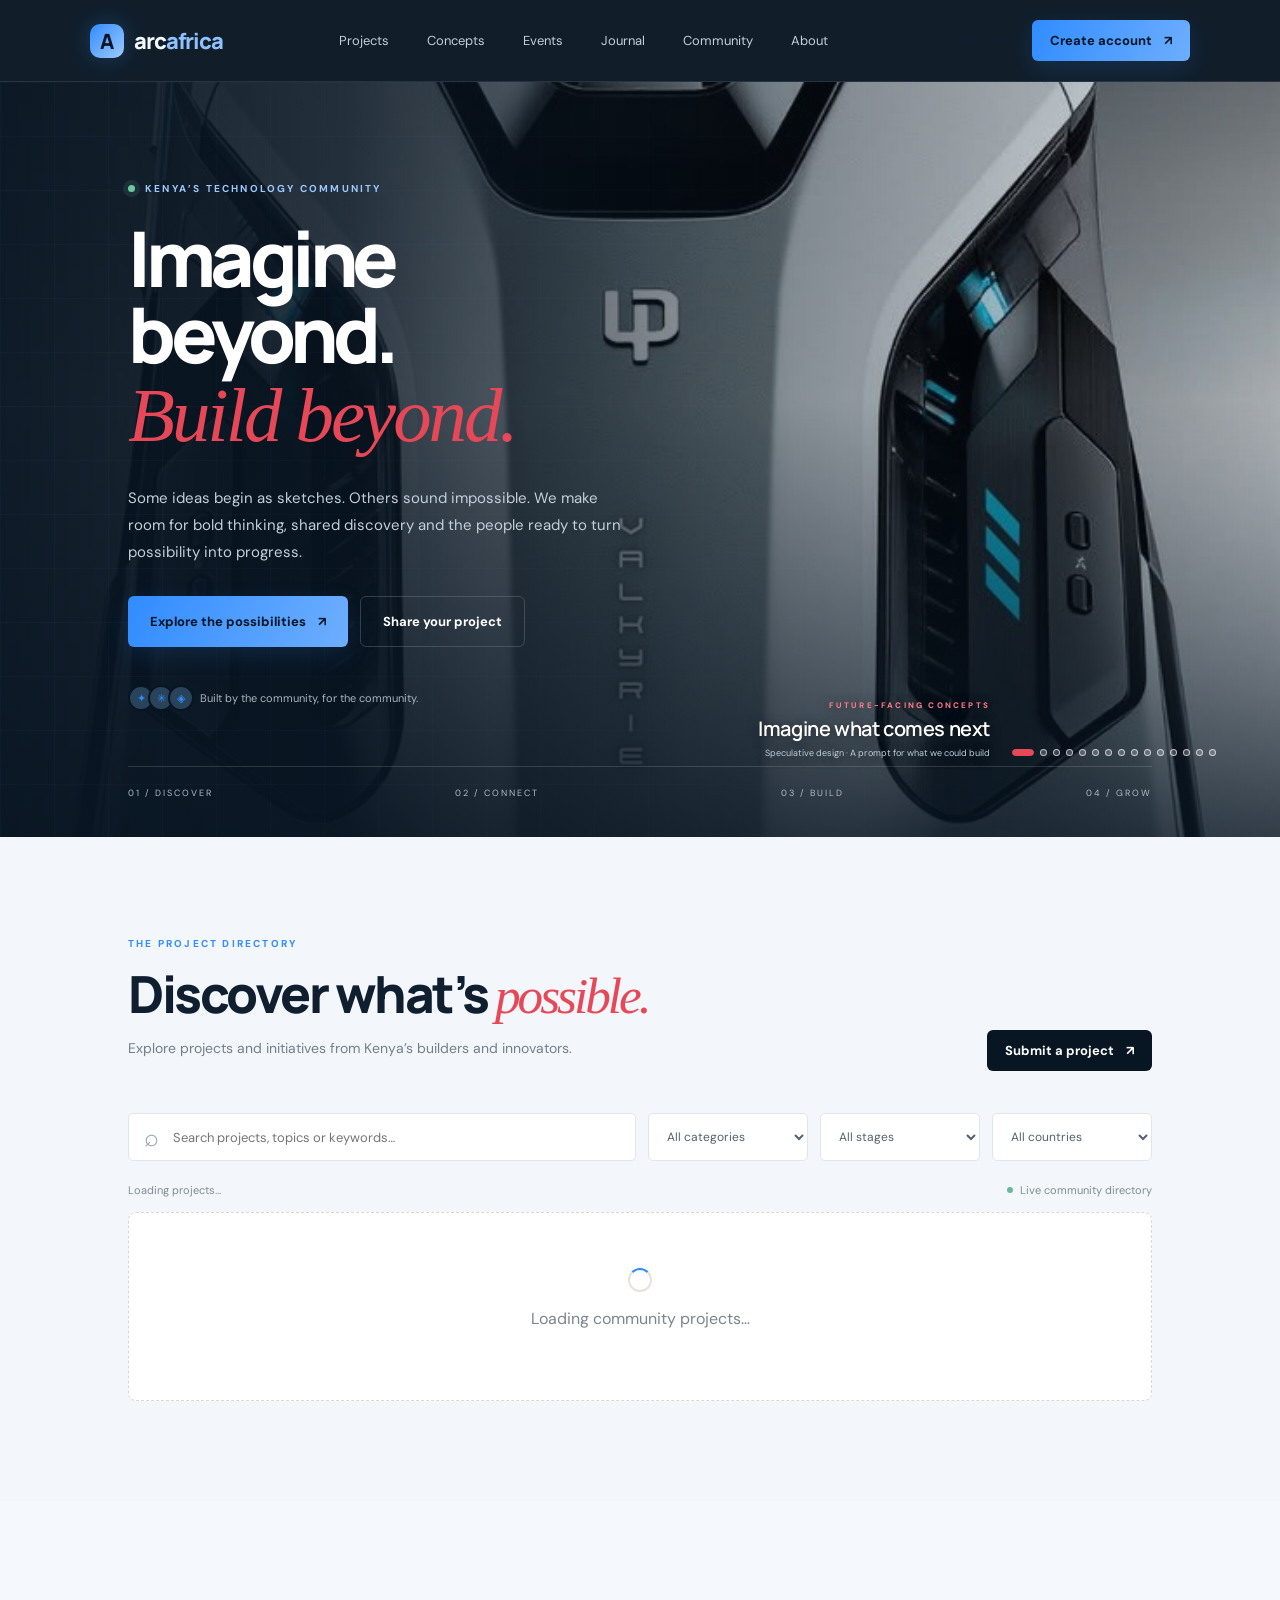
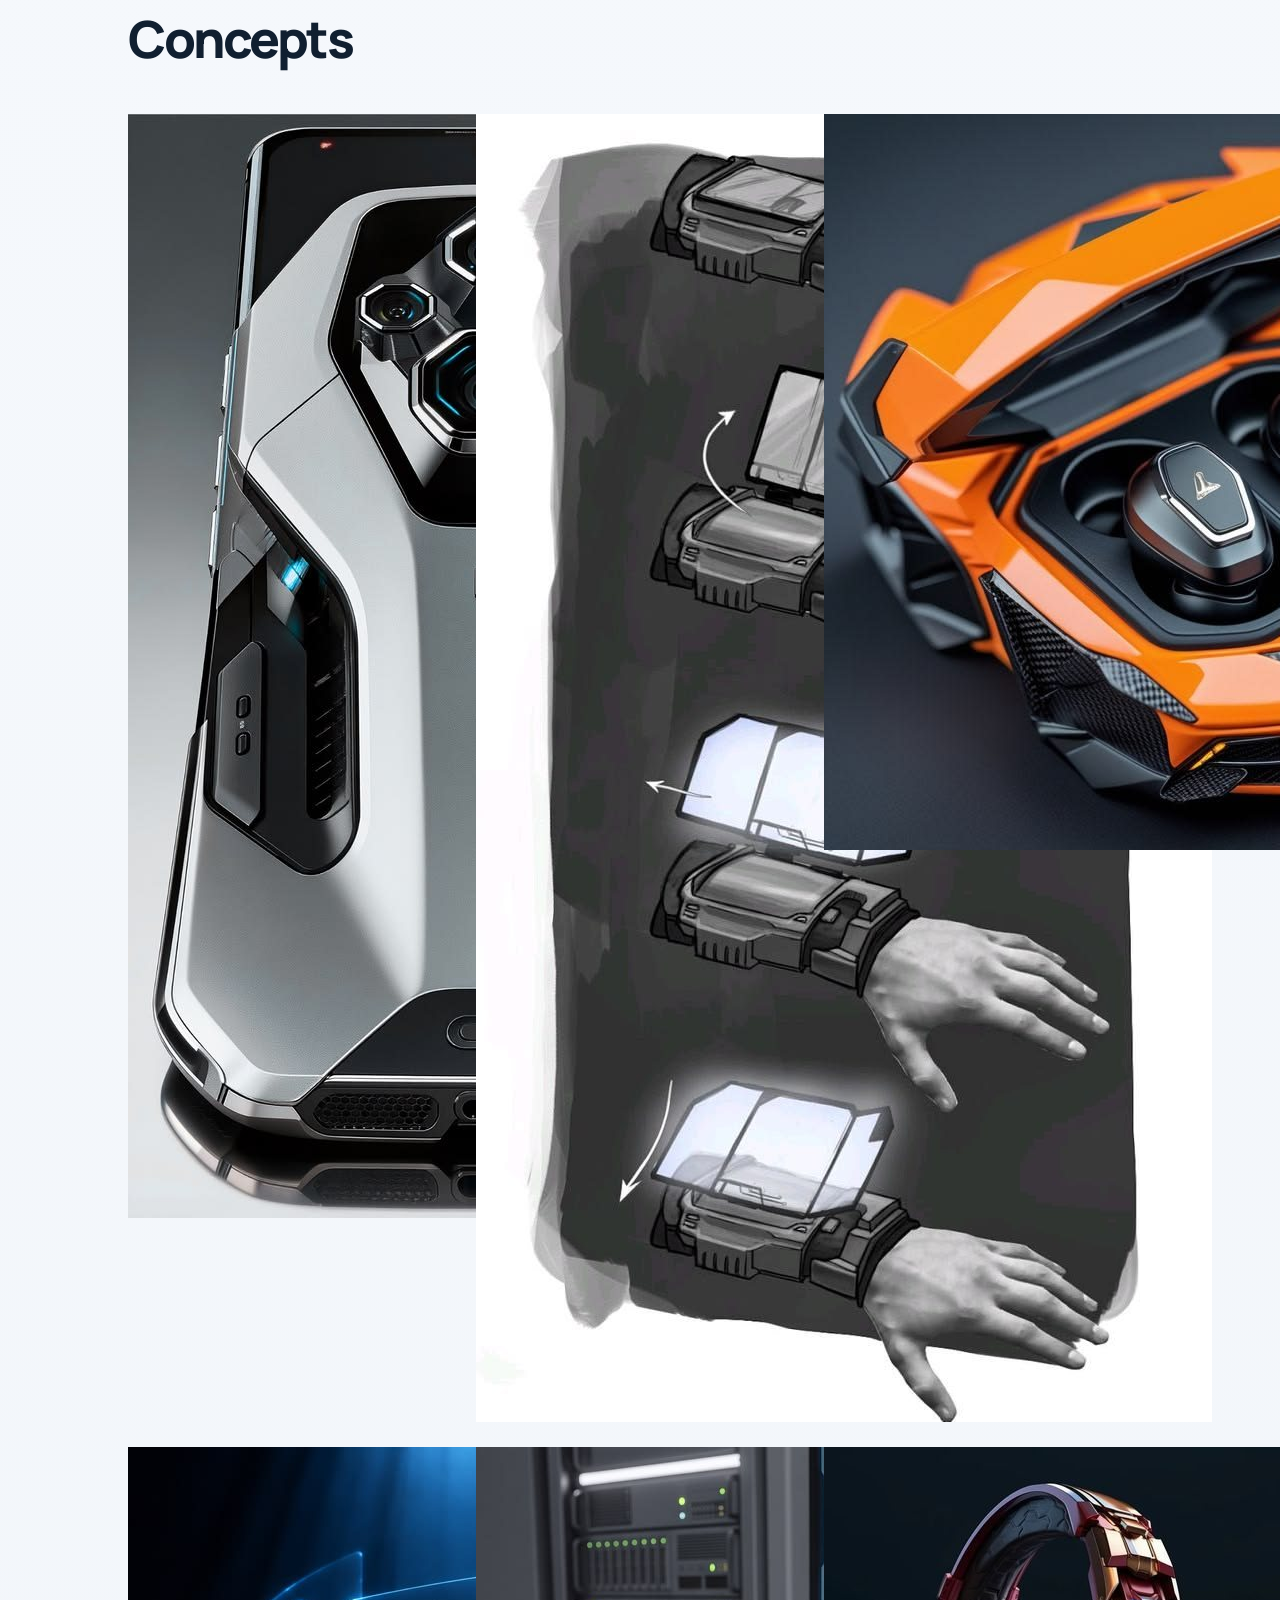
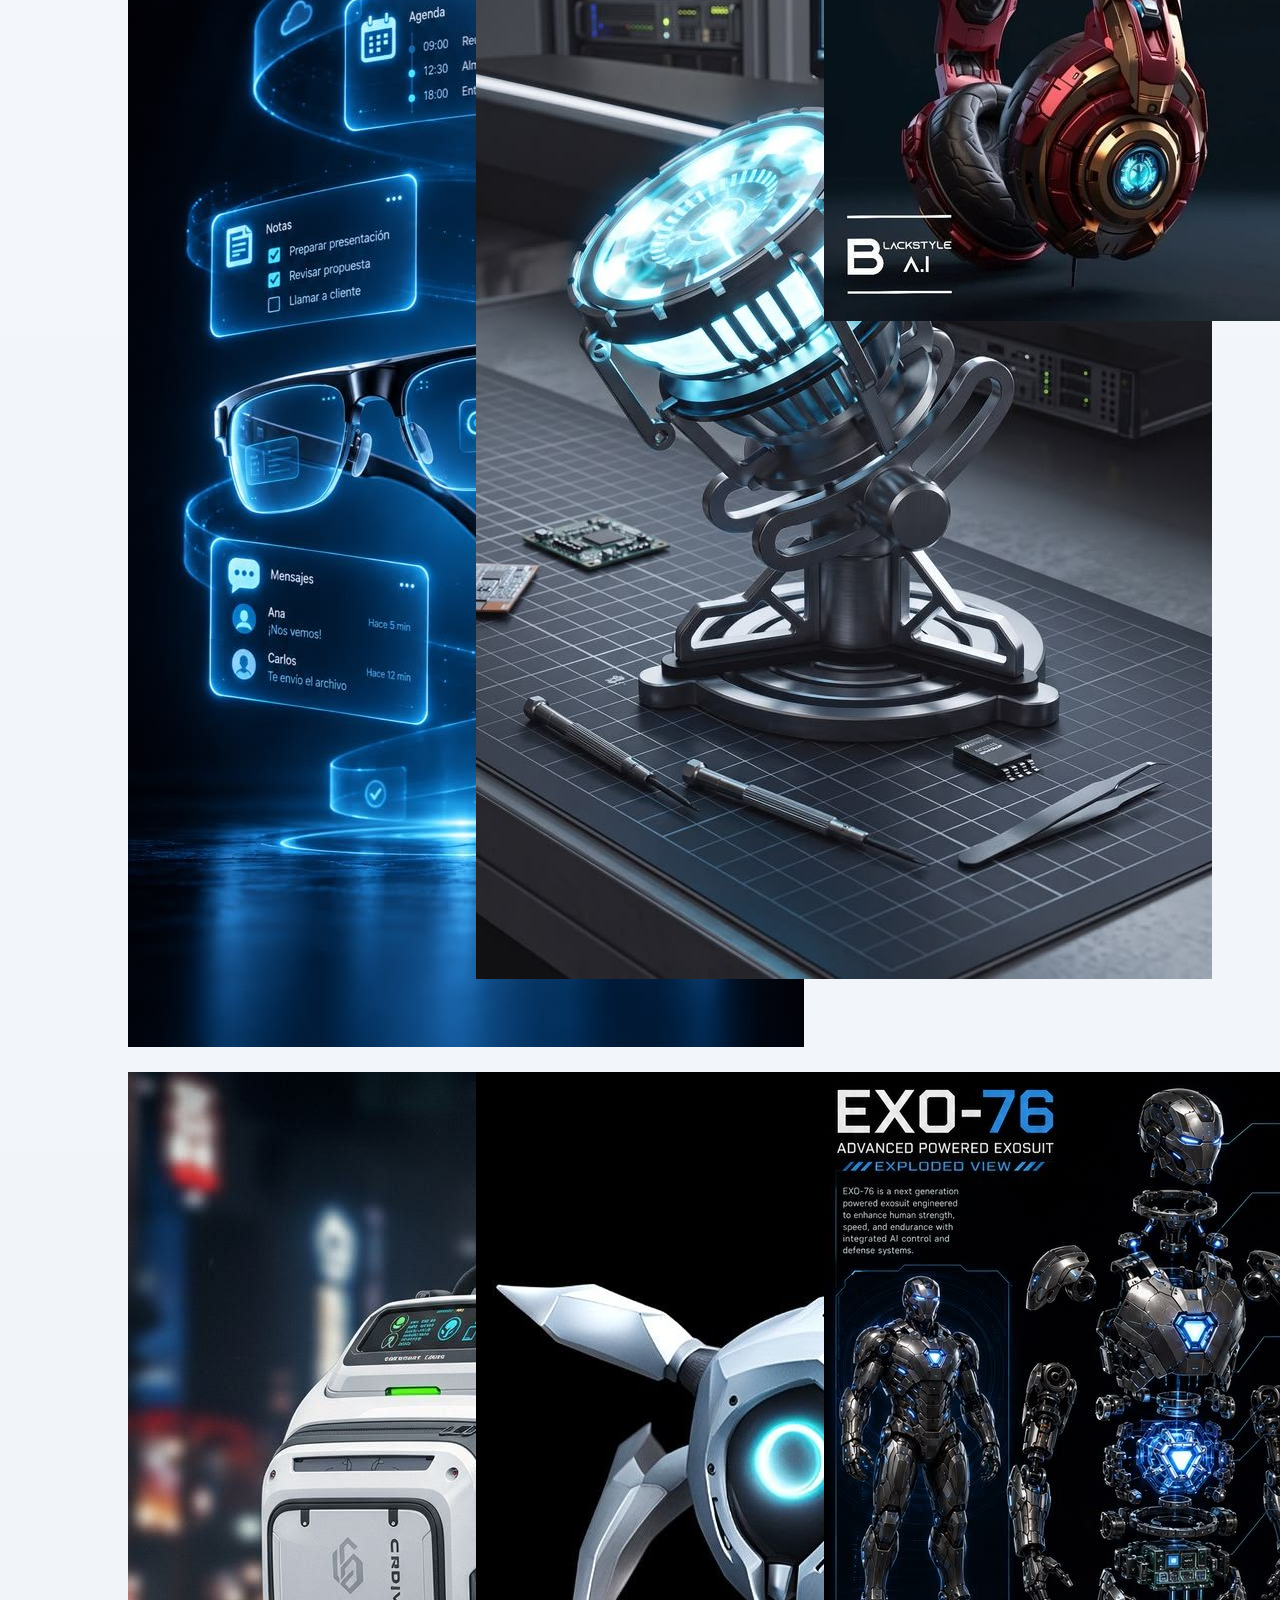
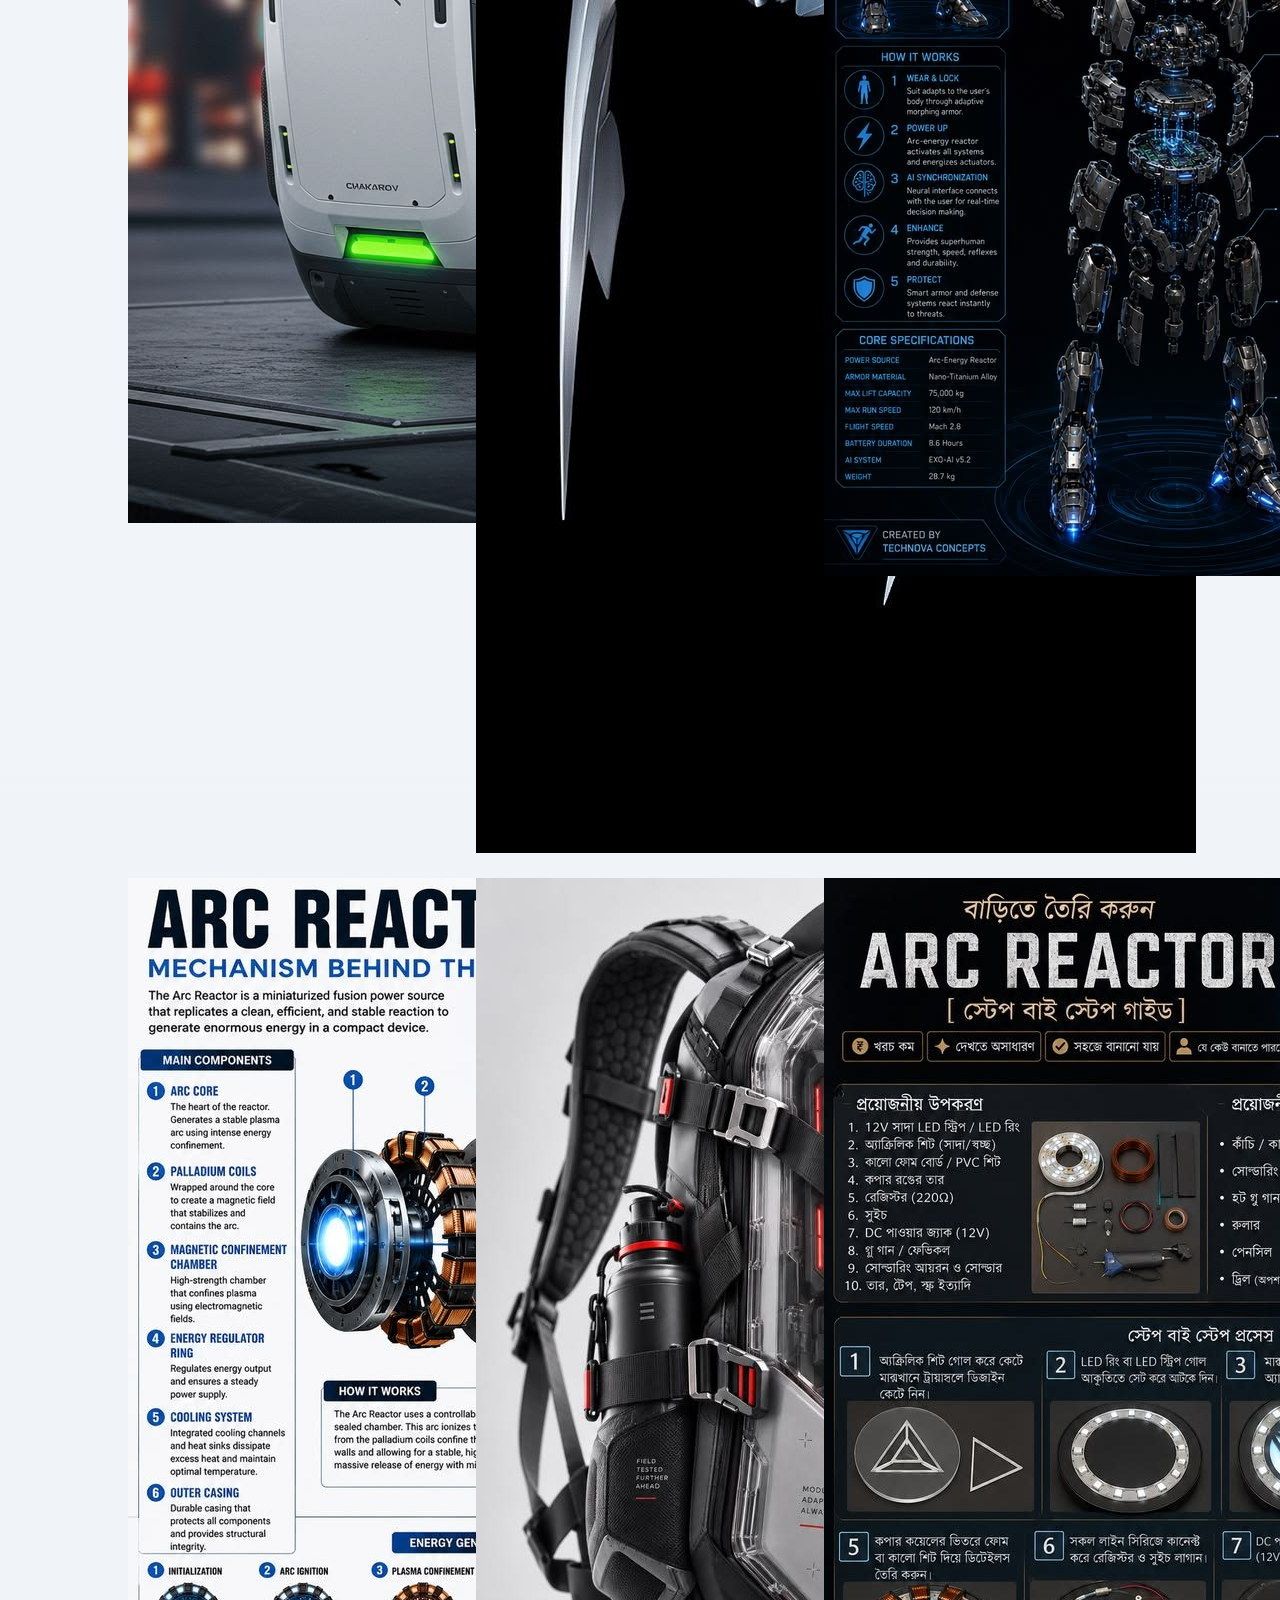
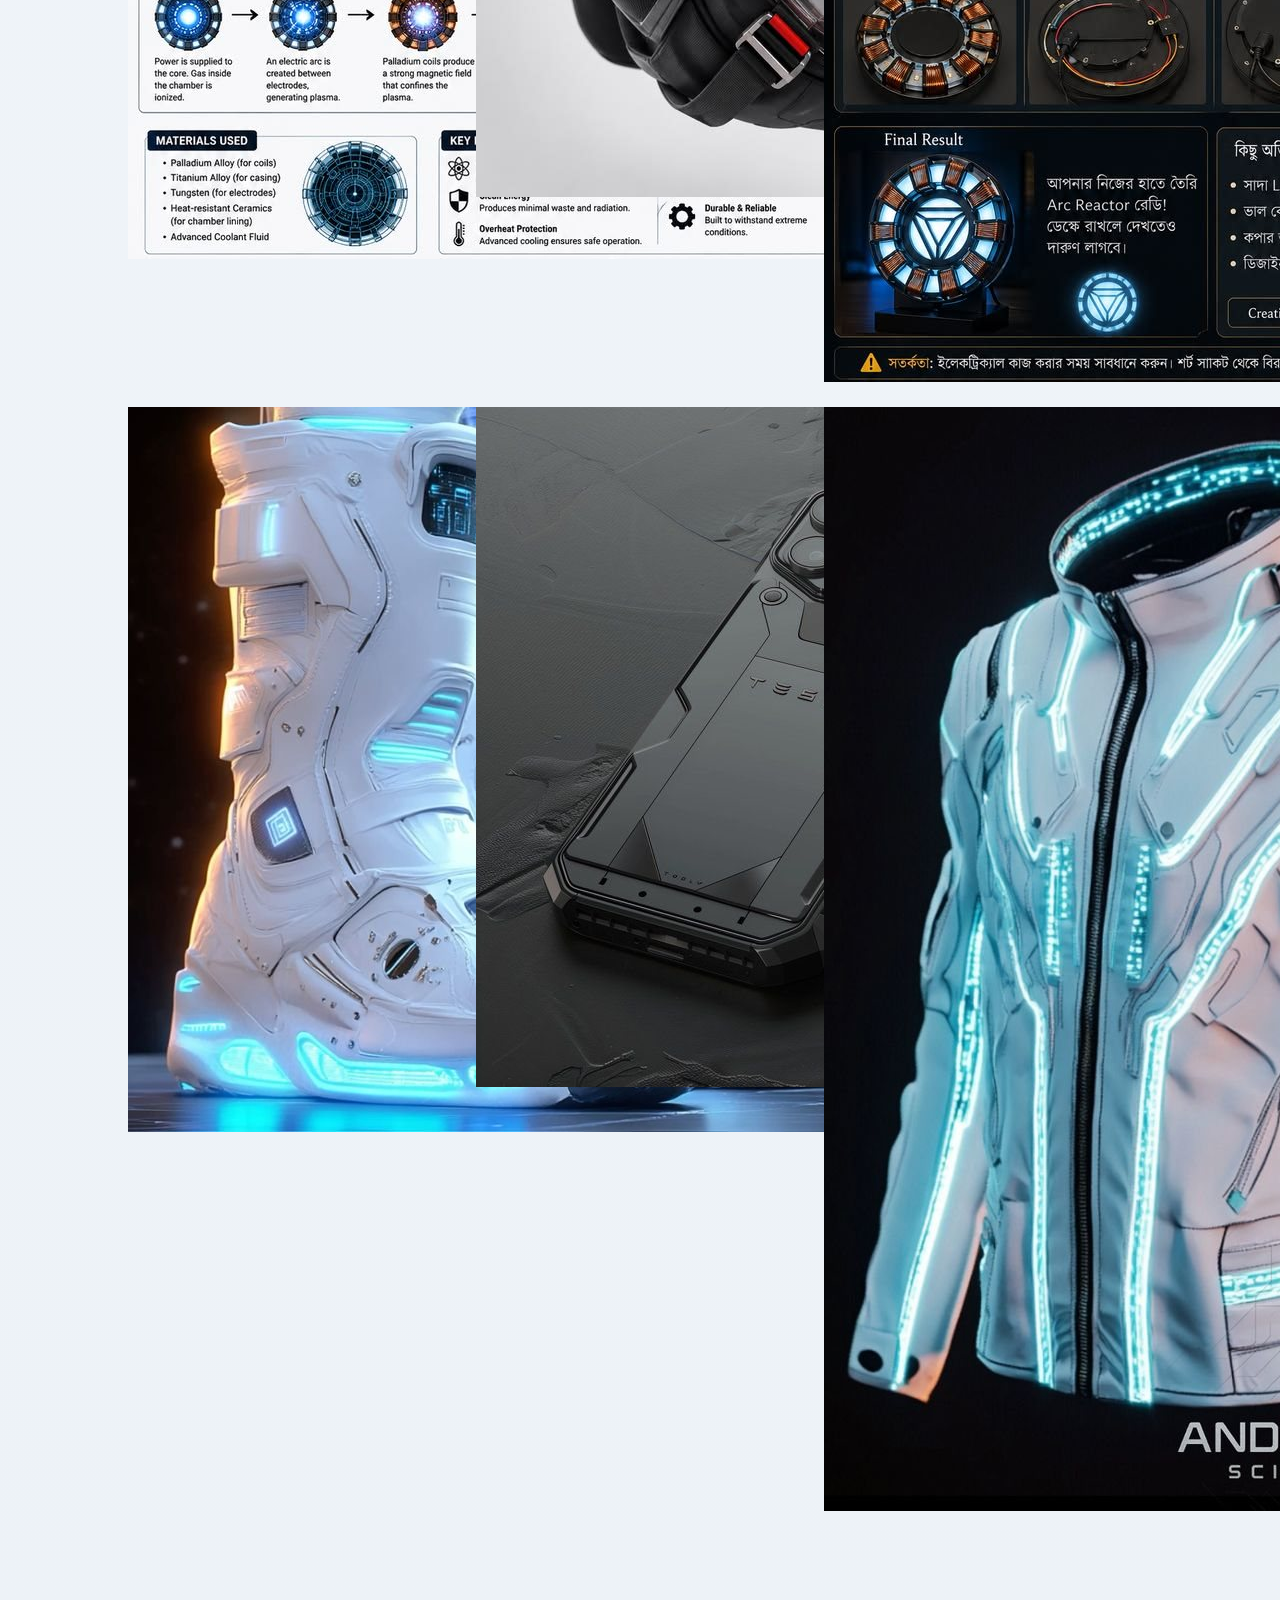
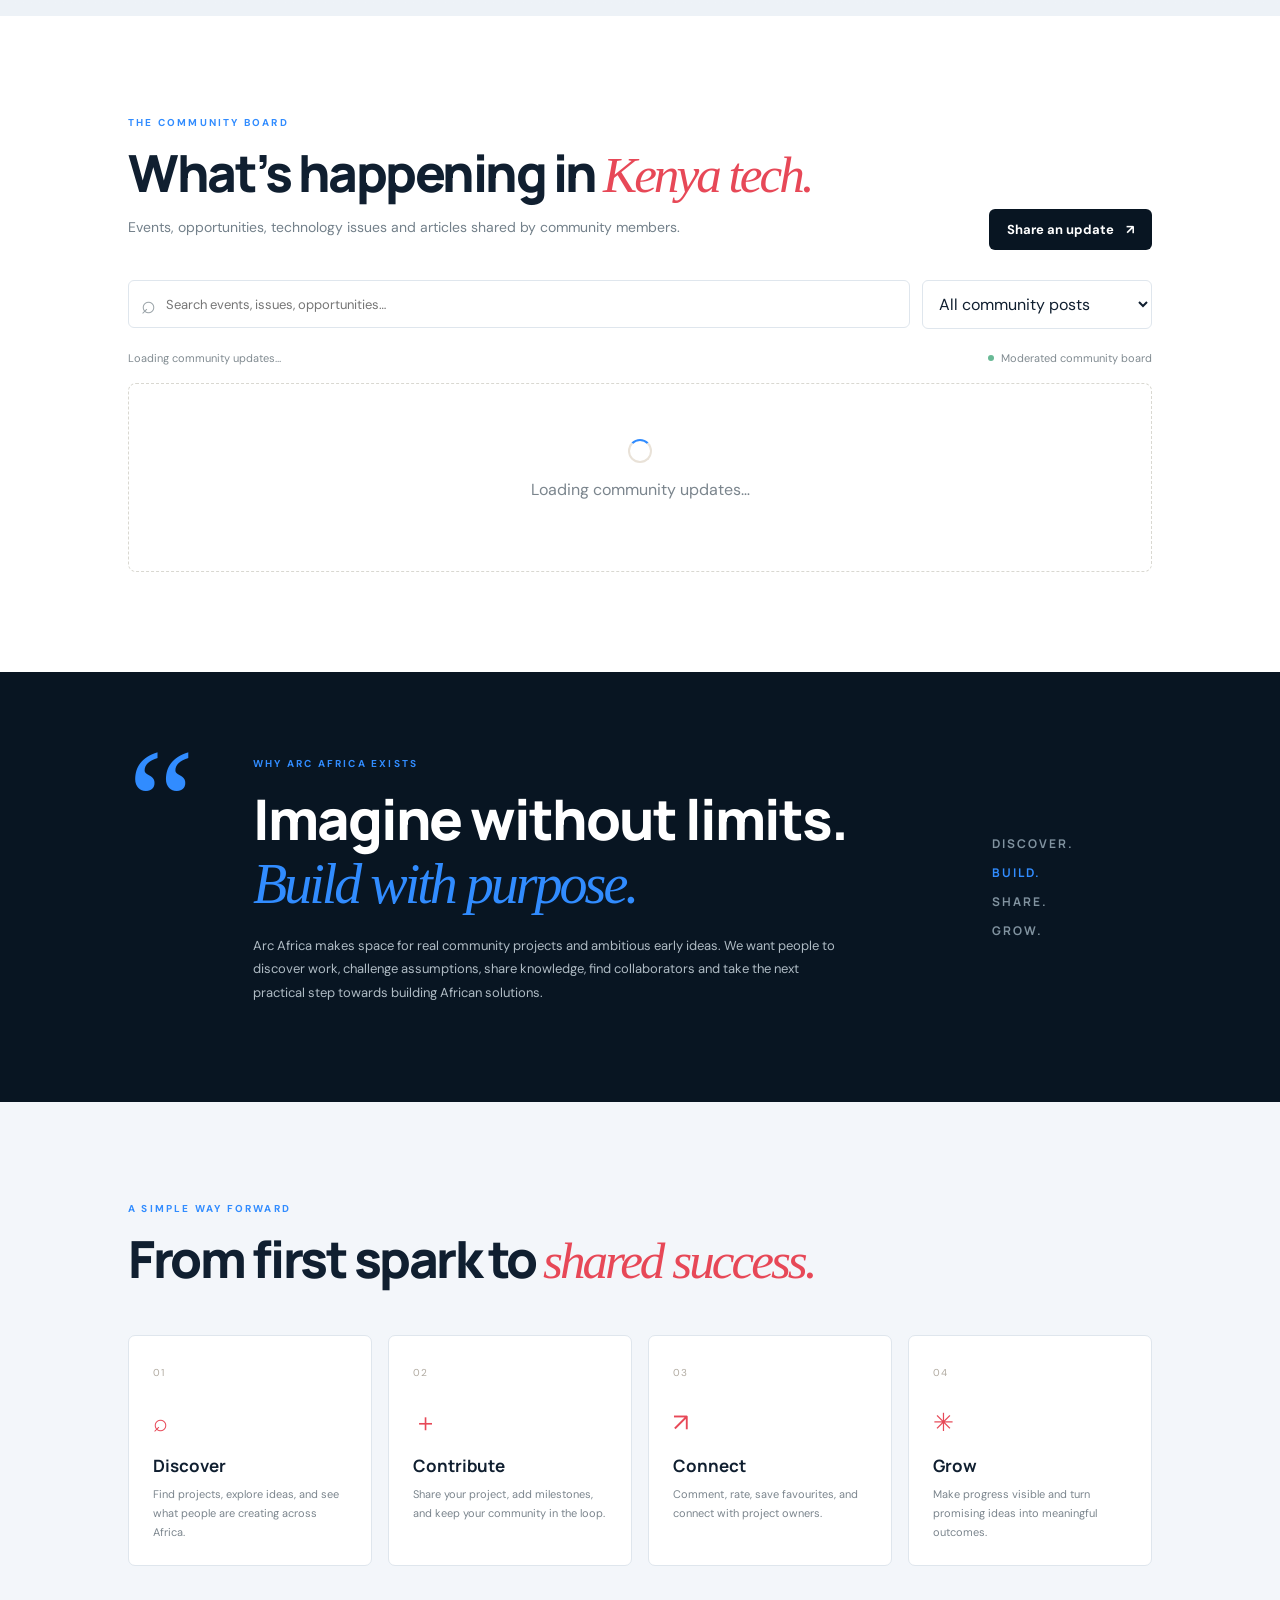
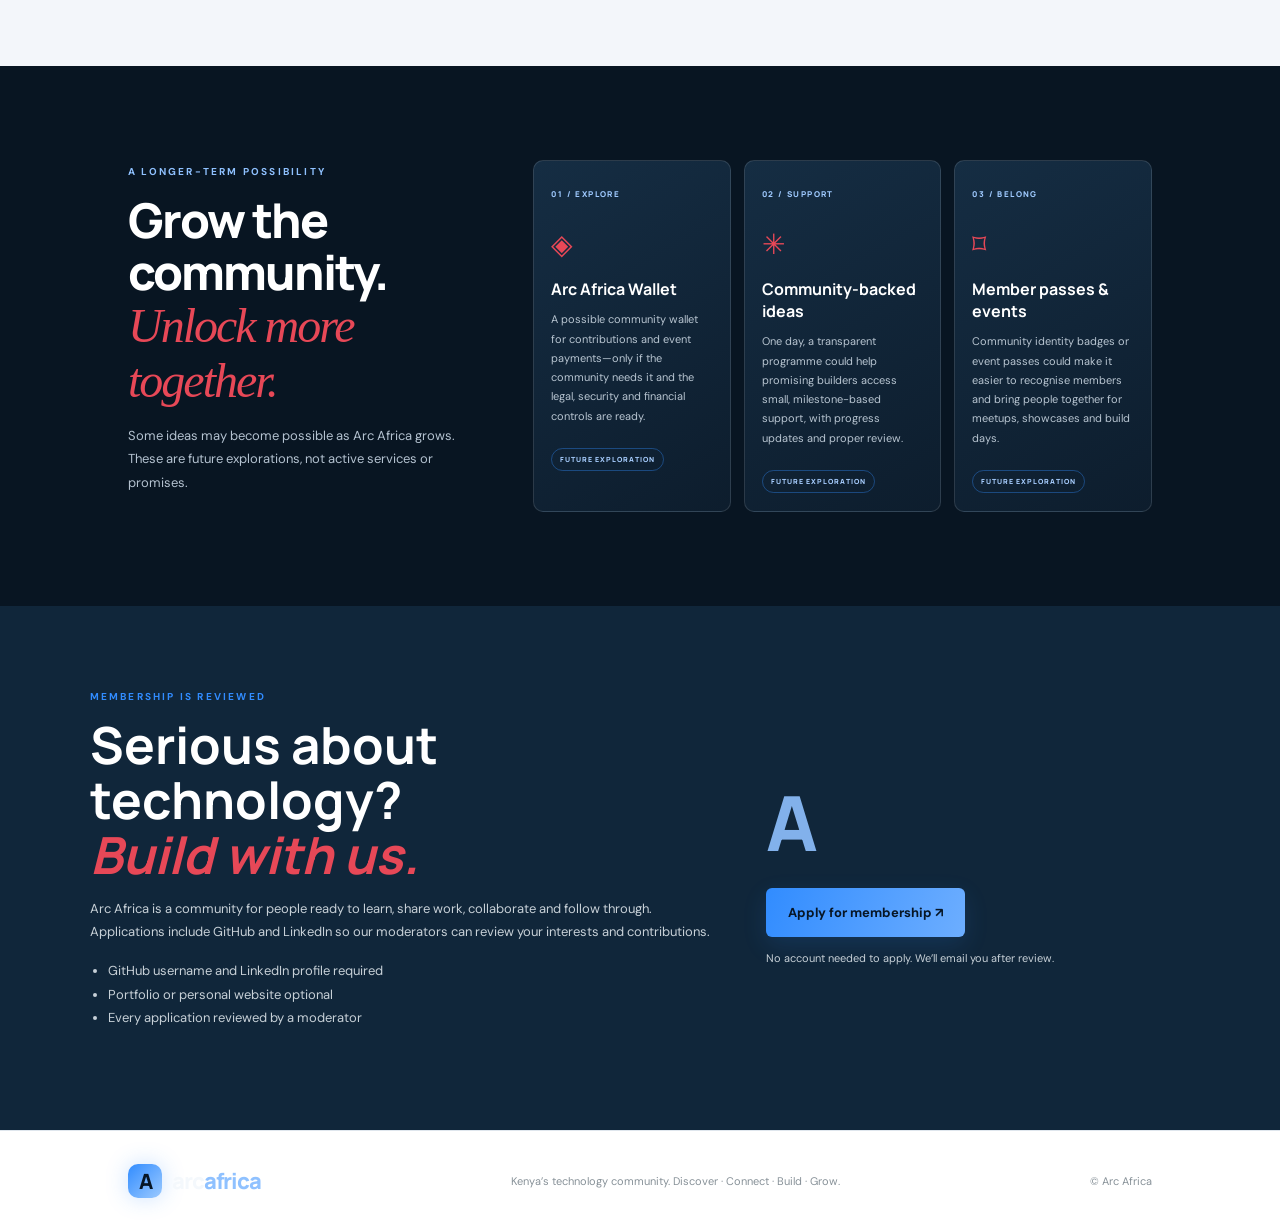
==== commit 0506481e: "Make account creation visible in the main navigation" ====
--- a/index.html
+++ b/index.html
@@ -17,7 +17,7 @@
   <header class="topbar">
     <a class="brand" href="#" aria-label="Arc Africa home"><span class="brand-mark">A</span><span>arc<span class="brand-accent">africa</span></span></a>
     <nav class="nav-links"><a href="#discover">Projects</a><a href="#ideas">Concepts</a><a href="#community" data-community-filter="event">Events</a><a href="#community" data-community-filter="article">Journal</a><a href="#community">Community</a><a href="#about">About</a></nav>
-    <div class="nav-actions"><button class="btn btn-quiet" id="signinTop">Sign in</button><button class="btn btn-primary" id="joinTop">Apply for membership <span>↗</span></button><button class="avatar-button hidden" id="accountButton" aria-label="Account menu">P</button></div>
+    <div class="nav-actions"><button class="btn btn-quiet" id="signinTop">Sign in</button><button class="btn btn-primary" id="joinTop">Create account <span>↗</span></button><button class="avatar-button hidden" id="accountButton" aria-label="Account menu">P</button></div>
     <button class="mobile-menu" id="mobileMenu" aria-label="Open menu">☰</button>
   </header>
 
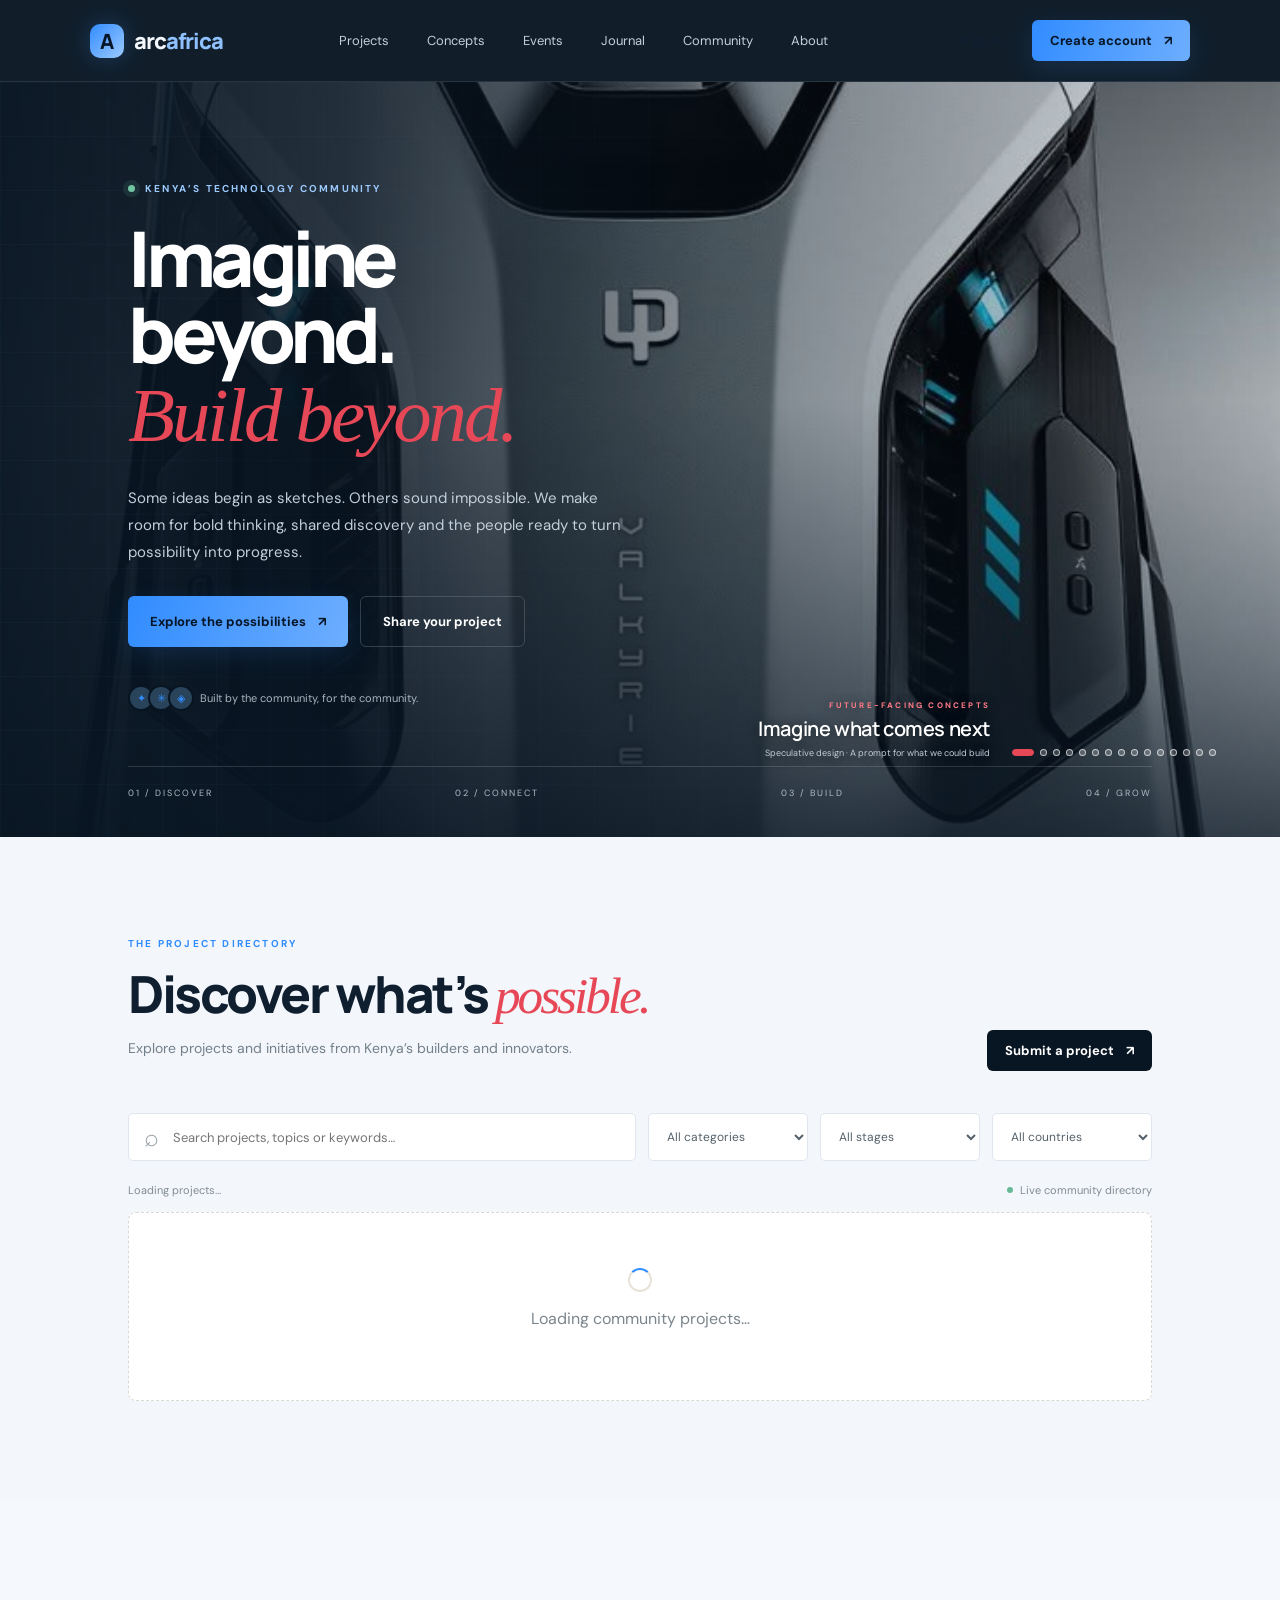
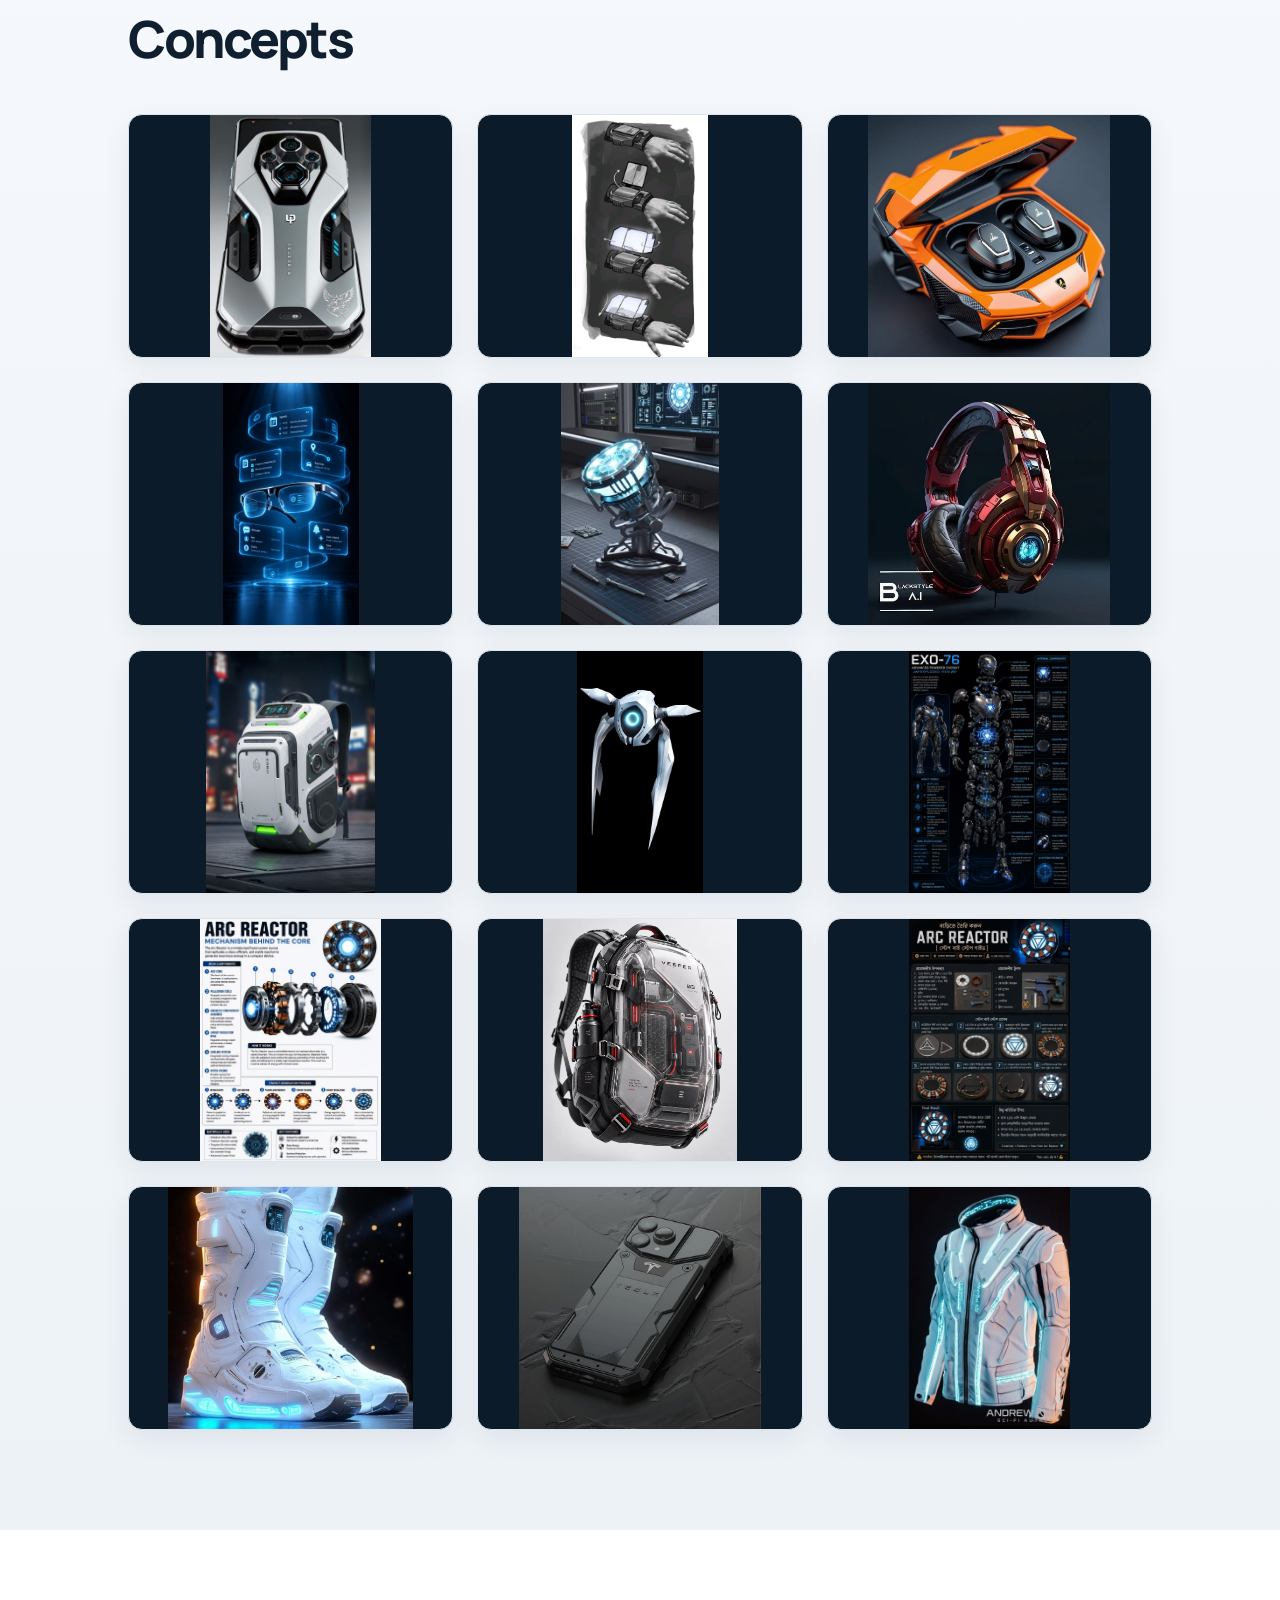
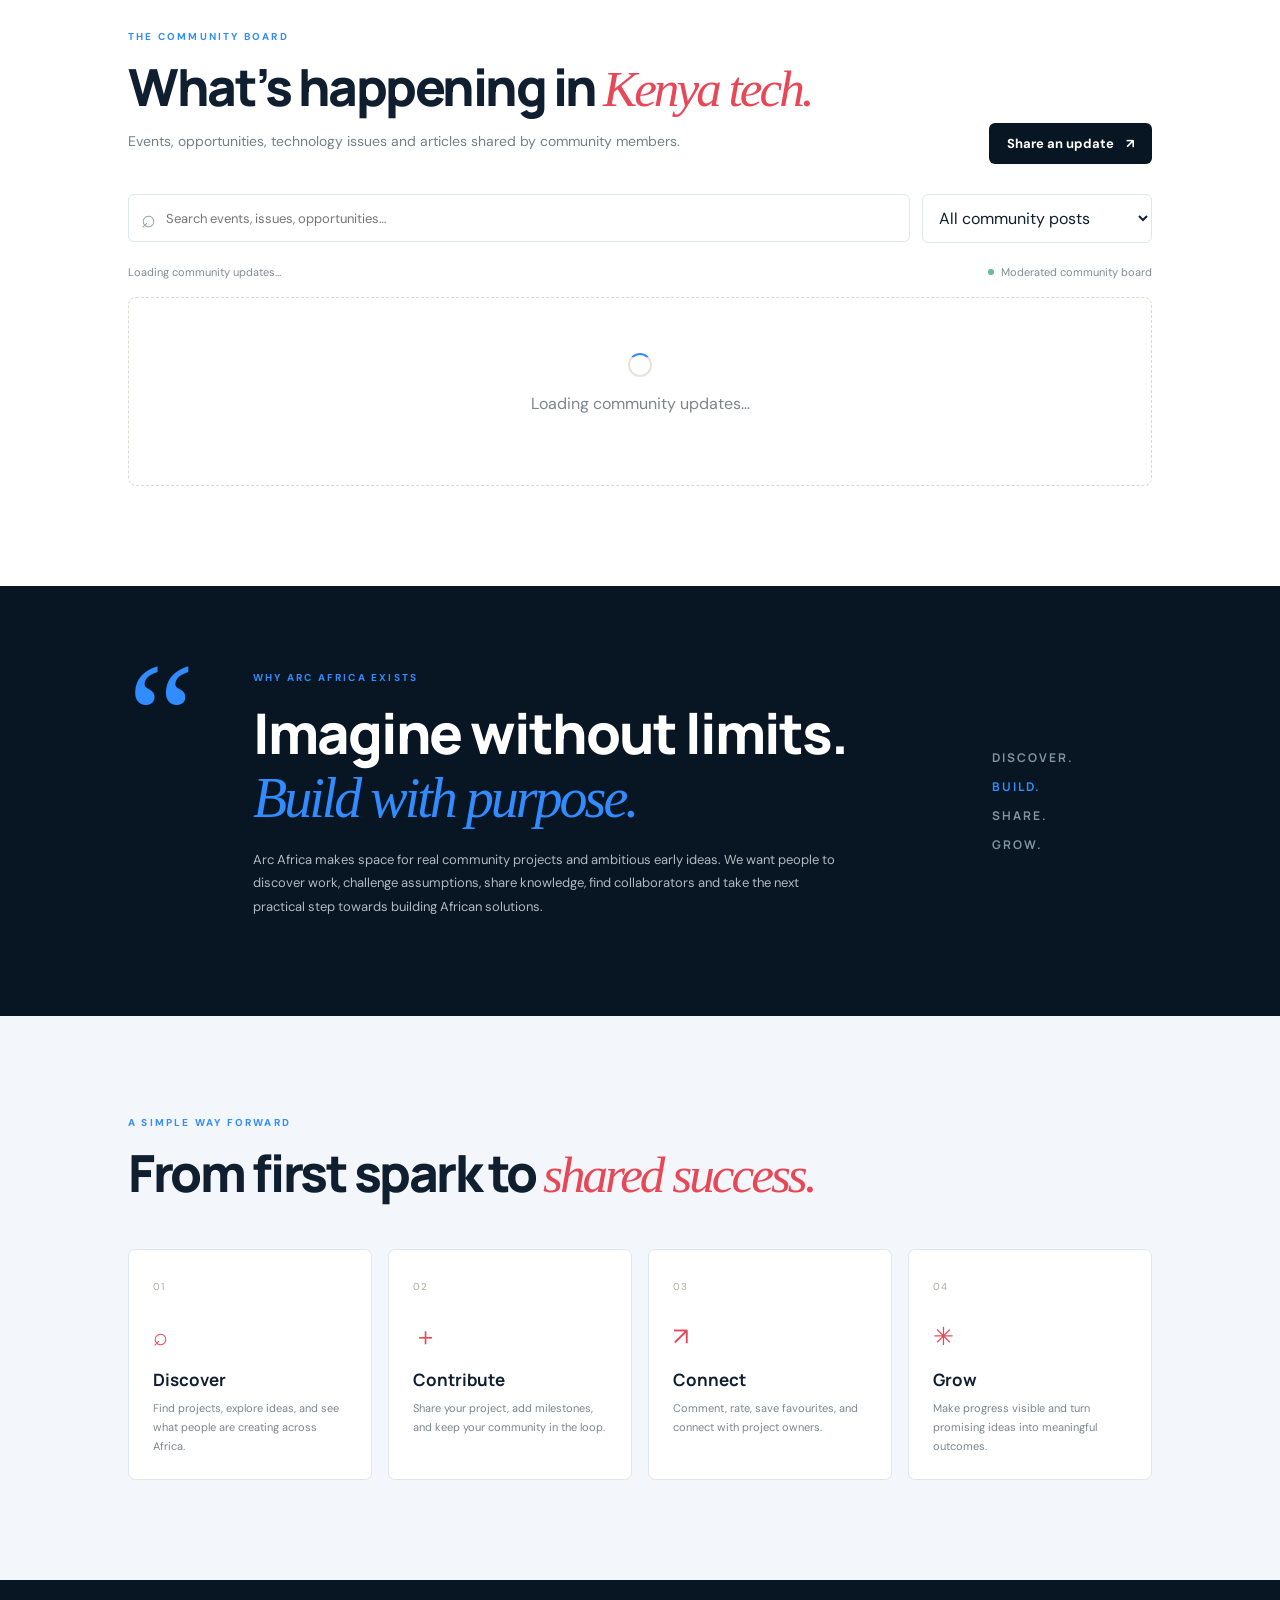
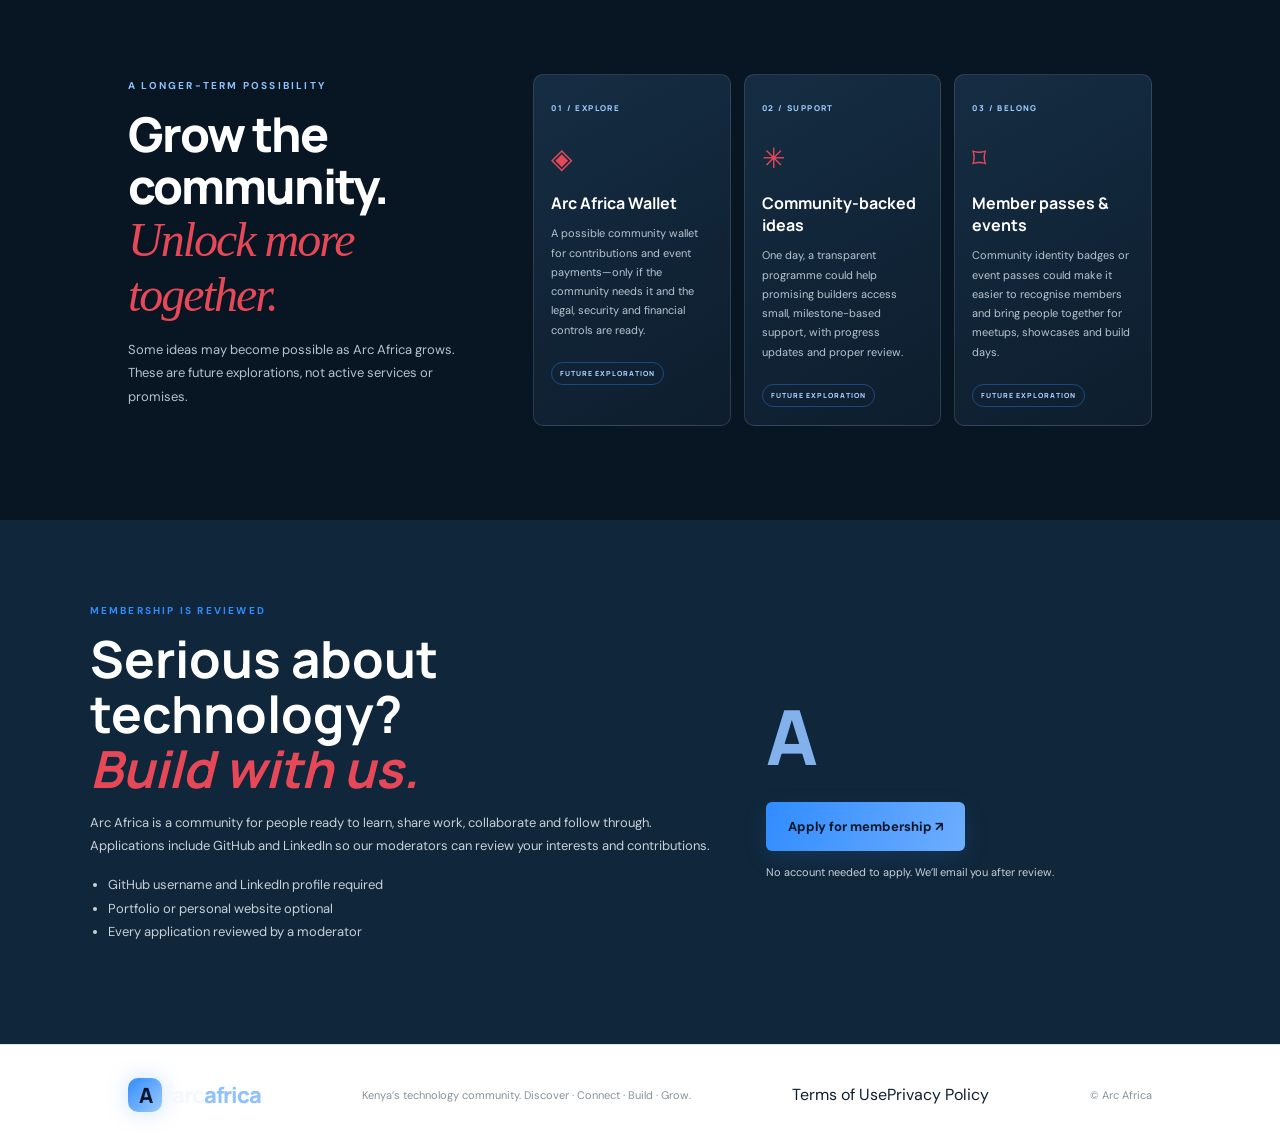
==== commit 7e7cee21: "Link legal pages and require signup acknowledgement" ====
--- a/index.html
+++ b/index.html
@@ -122,16 +122,16 @@
 
   <section class="membership-cta" id="join-community"><div><div class="eyebrow">MEMBERSHIP IS REVIEWED</div><h2>Serious about technology?<br><em>Build with us.</em></h2><p>Arc Africa is a community for people ready to learn, share work, collaborate and follow through. Applications include GitHub and LinkedIn so our moderators can review your interests and contributions.</p><ul><li>GitHub username and LinkedIn profile required</li><li>Portfolio or personal website optional</li><li>Every application reviewed by a moderator</li></ul></div><div class="membership-cta-action"><span class="cta-mark">A</span><button class="btn btn-primary btn-large" id="applyCommunityBtn">Apply for membership ↗</button><small>No account needed to apply. We’ll email you after review.</small></div></section>
 
-  <footer class="footer"><a class="brand" href="#"><span class="brand-mark">A</span><span>arc<span class="brand-accent">africa</span></span></a><p>Kenya’s technology community. Discover · Connect · Build · Grow.</p><span>© <span id="year"></span> Arc Africa</span></footer>
+  <footer class="footer"><a class="brand" href="#"><span class="brand-mark">A</span><span>arc<span class="brand-accent">africa</span></span></a><p>Kenya’s technology community. Discover · Connect · Build · Grow.</p><nav class="footer-legal" aria-label="Legal"><a href="/terms.html">Terms of Use</a><a href="/privacy.html">Privacy Policy</a></nav><span>© <span id="year"></span> Arc Africa</span></footer>
 
-  <div class="modal-backdrop hidden" id="authModal"><section class="modal auth-modal"><button class="modal-close" data-close aria-label="Close">×</button><div class="modal-kicker">WELCOME TO ARC AFRICA</div><h2 id="authTitle">Be part of what’s next.</h2><p id="authIntro">Create an account, then apply to become a publishing member of the Arc Africa community.</p><div class="auth-tabs"><button class="active" data-auth-tab="signup">Create account</button><button data-auth-tab="signin">Sign in</button></div><form id="authForm"><label id="nameField">Your name<input name="display_name" autocomplete="name" placeholder="e.g. Amina Otieno" required></label><label>Email address<input name="email" type="email" autocomplete="email" placeholder="you@example.com" required></label><label>Password<input name="password" type="password" autocomplete="new-password" minlength="8" placeholder="At least 8 characters" required></label><button class="btn btn-primary btn-full" id="authSubmit" type="submit">Create account <span>↗</span></button></form><button class="btn btn-google btn-full" id="googleButton" type="button" disabled><b>G</b> Continue with Google <small>Coming soon</small></button><p class="auth-foot" id="authFoot">Public browsing is open. Publishing requires an approved membership application.</p><button class="text-button hidden" id="forgotPassword">Forgot your password?</button></section></div>
+  <div class="modal-backdrop hidden" id="authModal"><section class="modal auth-modal"><button class="modal-close" data-close aria-label="Close">×</button><div class="modal-kicker">WELCOME TO ARC AFRICA</div><h2 id="authTitle">Be part of what’s next.</h2><p id="authIntro">Create an account, then apply to become a publishing member of the Arc Africa community.</p><div class="auth-tabs"><button class="active" data-auth-tab="signup">Create account</button><button data-auth-tab="signin">Sign in</button></div><form id="authForm"><label id="nameField">Your name<input name="display_name" autocomplete="name" placeholder="e.g. Amina Otieno" required></label><label>Email address<input name="email" type="email" autocomplete="email" placeholder="you@example.com" required></label><label>Password<input name="password" type="password" autocomplete="new-password" minlength="8" placeholder="At least 8 characters" required></label><label id="legalConsentField" class="legal-consent"><input id="legalConsent" type="checkbox" required><span>I agree to the <a href="/terms.html" target="_blank" rel="noopener">Terms of Use</a> and acknowledge the <a href="/privacy.html" target="_blank" rel="noopener">Privacy Policy</a>.</span></label><button class="btn btn-primary btn-full" id="authSubmit" type="submit">Create account <span>↗</span></button></form><button class="btn btn-google btn-full" id="googleButton" type="button" disabled><b>G</b> Continue with Google <small>Coming soon</small></button><p class="auth-foot" id="authFoot">Public browsing is open. Publishing requires an approved membership application.</p><button class="text-button hidden" id="forgotPassword">Forgot your password?</button></section></div>
 
   <div class="modal-backdrop hidden" id="projectModal"><section class="modal project-modal"><button class="modal-close" data-close aria-label="Close">×</button><div class="modal-kicker">SHARE YOUR WORK</div><h2>Put your project on the map.</h2><p>Every submission is reviewed before it appears in the public directory.</p><form id="projectForm" class="form-grid"><label class="span-two">Project name<input name="title" required minlength="4" maxlength="120" placeholder="Give your project a clear name"></label><label class="span-two">Short summary<textarea name="summary" required minlength="20" maxlength="280" rows="2" placeholder="What are you building, and why does it matter?"></textarea></label><label>Category<select name="category" required><option value="">Choose a category</option><option>Technology</option><option>Climate & Energy</option><option>Education</option><option>Health</option><option>Agriculture</option><option>Community</option><option>Creative</option><option>Other</option></select></label><label>Current stage<select name="stage"><option value="idea">Idea</option><option value="prototype">Prototype</option><option value="pilot">Pilot</option><option value="launched">Launched</option></select></label><label>Country<input name="country" value="Kenya" required></label><label>City / area<input name="location" placeholder="e.g. Nairobi"></label><label class="span-two">Full description<textarea name="description" rows="5" required placeholder="Tell the community about the problem, your approach, and the impact you hope to make."></textarea></label><label>Estimated budget (KES)<input name="budget" type="number" min="0" step="0.01" placeholder="Optional"></label><label>Funding goal (KES)<input name="funding_goal" type="number" min="0" step="0.01" placeholder="Optional"></label><label>Website link<input name="website_url" type="url" placeholder="https://…"></label><label>Repository link<input name="repository_url" type="url" placeholder="https://github.com/…"></label><label class="span-two">Tags (comma separated)<input name="tags" placeholder="AI, clean energy, youth"></label><button class="btn btn-primary btn-full span-two" type="submit">Submit for review <span>↗</span></button></form></section></div>
 
   <div class="modal-backdrop hidden" id="detailModal"><section class="modal detail-modal"><button class="modal-close" data-close aria-label="Close">×</button><div id="detailContent"></div></section></div>
   <div class="modal-backdrop hidden" id="accountModal"><section class="modal account-modal"><button class="modal-close" data-close aria-label="Close">×</button><div id="accountContent"></div></section></div>
 
-  <div class="modal-backdrop hidden" id="membershipModal"><section class="modal project-modal"><button class="modal-close" data-close aria-label="Close">×</button><div class="modal-kicker">BECOME A COMMUNITY MEMBER</div><h2>Let’s build Kenya tech together.</h2><p>Arc Africa is for people ready to learn, build and collaborate seriously. Share your work and interests so the moderation team can review your application. You do not need an account to apply.</p><form id="membershipForm" class="form-grid"><label>Full name<input name="applicant_name" required minlength="2" maxlength="100" autocomplete="name"></label><label>Email address<input name="email" type="email" required maxlength="254" autocomplete="email" placeholder="you@example.com"></label><label>GitHub username<input name="github_username" required pattern="[A-Za-z0-9-]{1,39}" maxlength="39" placeholder="your-github-username"></label><label>LinkedIn profile URL<input name="linkedin_url" type="url" required pattern="https://(www\.)?linkedin\.com/.*" placeholder="https://www.linkedin.com/in/your-profile"></label><label class="span-two">Portfolio / personal website <span class="muted">(optional)</span><input name="portfolio_url" type="url" placeholder="https://yourportfolio.dev"></label><label>County<input name="county" required maxlength="80" placeholder="e.g. Kajiado"></label><label>Technology interests<input name="interests" required placeholder="AI, software, cybersecurity"></label><label class="span-two">Your experience and work<textarea name="experience" rows="3" maxlength="1200" placeholder="What have you built, contributed to, studied or explored? Include links to relevant work where useful."></textarea></label><label class="span-two">Why do you want to join Arc Africa?<textarea name="motivation" required minlength="50" maxlength="1500" rows="4" placeholder="What would you like to contribute, collaborate on or learn with the community?"></textarea></label><label class="span-two commitment-check"><input name="commitment" type="checkbox" required><span>I understand Arc Africa is a serious, collaborative technology community. I will contribute respectfully, communicate reliably, honour project commitments and follow the community code of conduct.</span></label><p class="span-two privacy-note">GitHub and LinkedIn are required so moderators can review your public work and professional interests. Your application details are private and will not appear on your public profile. A portfolio is optional. Approval is not based on follower counts or popularity.</p><button class="btn btn-primary btn-full span-two" type="submit">Send application for review ↗</button></form></section></div>
+  <div class="modal-backdrop hidden" id="membershipModal"><section class="modal project-modal"><button class="modal-close" data-close aria-label="Close">×</button><div class="modal-kicker">BECOME A COMMUNITY MEMBER</div><h2>Let’s build Kenya tech together.</h2><p>Arc Africa is for people ready to learn, build and collaborate seriously. Share your work and interests so the moderation team can review your application. You do not need an account to apply.</p><form id="membershipForm" class="form-grid"><label>Full name<input name="applicant_name" required minlength="2" maxlength="100" autocomplete="name"></label><label>Email address<input name="email" type="email" required maxlength="254" autocomplete="email" placeholder="you@example.com"></label><label>GitHub username<input name="github_username" required pattern="[A-Za-z0-9-]{1,39}" maxlength="39" placeholder="your-github-username"></label><label>LinkedIn profile URL<input name="linkedin_url" type="url" required pattern="https://(www\.)?linkedin\.com/.*" placeholder="https://www.linkedin.com/in/your-profile"></label><label class="span-two">Portfolio / personal website <span class="muted">(optional)</span><input name="portfolio_url" type="url" placeholder="https://yourportfolio.dev"></label><label>County<input name="county" required maxlength="80" placeholder="e.g. Kajiado"></label><label>Technology interests<input name="interests" required placeholder="AI, software, cybersecurity"></label><label class="span-two">Your experience and work<textarea name="experience" rows="3" maxlength="1200" placeholder="What have you built, contributed to, studied or explored? Include links to relevant work where useful."></textarea></label><label class="span-two">Why do you want to join Arc Africa?<textarea name="motivation" required minlength="50" maxlength="1500" rows="4" placeholder="What would you like to contribute, collaborate on or learn with the community?"></textarea></label><label class="span-two commitment-check"><input name="commitment" type="checkbox" required><span>I understand Arc Africa is a serious, collaborative technology community. I will contribute respectfully, communicate reliably, honour project commitments and follow the community code of conduct.</span></label><p class="span-two privacy-note">GitHub and LinkedIn are required so moderators can review your public work and professional interests. Your application details are private and will not appear on your public profile. A portfolio is optional. Approval is not based on follower counts or popularity.</p><label class="span-two legal-consent"><input name="legal_consent" type="checkbox" required><span>I have read and agree to the <a href="/terms.html" target="_blank" rel="noopener">Terms of Use</a> and acknowledge the <a href="/privacy.html" target="_blank" rel="noopener">Privacy Policy</a>.</span></label><button class="btn btn-primary btn-full span-two" type="submit">Send application for review ↗</button></form></section></div>
 
   <div class="modal-backdrop hidden" id="communityPostModal"><section class="modal project-modal"><button class="modal-close" data-close aria-label="Close">×</button><div class="modal-kicker">COMMUNITY CONTRIBUTION</div><h2>Share something useful.</h2><p>Community submissions are reviewed before they appear publicly.</p><form id="communityPostForm" class="form-grid"><label>What are you sharing?<select name="post_type" required><option value="event">Upcoming tech event</option><option value="opportunity">Job, internship, grant or programme</option><option value="issue">Technology issue / discussion</option><option value="article">Journal article or tutorial</option></select></label><label>Category<input name="category" value="Technology" required maxlength="80"></label><label class="span-two">Title<input name="title" required minlength="4" maxlength="140" placeholder="Give your update a clear title"></label><label class="span-two">Short summary<textarea name="summary" required minlength="20" maxlength="280" rows="2" placeholder="A concise description for the community board"></textarea></label><label>Country<input name="country" value="Kenya" required></label><label>County<input name="county" placeholder="e.g. Nairobi"></label><label class="span-two">City / venue area<input name="location" placeholder="e.g. Nairobi, Kitengela, Mombasa or Online"></label><label class="span-two">Details<textarea name="body" required minlength="30" maxlength="6000" rows="5" placeholder="Share the details, context, links and useful information."></textarea></label><div class="span-two conditional-fields" id="eventFields"><h3>Event details</h3><label>Starts<input name="starts_at" type="datetime-local"></label><label>Ends<input name="ends_at" type="datetime-local"></label><label class="span-two">Venue / online details<input name="venue" maxlength="180" placeholder="Venue name or online platform"></label></div><div class="span-two conditional-fields hidden" id="opportunityFields"><h3>Opportunity details</h3><label>Application deadline<input name="deadline_at" type="datetime-local"></label></div><div class="span-two conditional-fields hidden" id="issueFields"><h3>Issue details</h3><label>Severity<select name="severity"><option value="normal">Normal</option><option value="high">High</option><option value="critical">Critical</option></select></label></div><label class="span-two">Registration / application link (optional)<input name="registration_url" type="url" placeholder="https://…"></label><label class="span-two">Related link (optional)<input name="external_url" type="url" placeholder="https://…"></label><label class="span-two">Tags (comma separated)<input name="tags" placeholder="AI, Nairobi, developer community"></label><button class="btn btn-primary btn-full span-two" type="submit">Submit for moderator review ↗</button></form></section></div>
   <div class="toast" id="toast" role="status"></div>
--- a/styles.css
+++ b/styles.css
@@ -56,3 +56,107 @@
 @media(max-width:1000px){.concept-grid{grid-template-columns:repeat(2,minmax(0,1fr))}.future-section{grid-template-columns:1fr;gap:28px}.future-heading p{max-width:650px}}
 @media(max-width:650px){.hero{min-height:700px;padding-top:62px}.hero h1{font-size:clamp(48px,13vw,62px);letter-spacing:-3px}.hero-bottom{gap:10px;flex-wrap:wrap}.hero-showcase-ui{bottom:62px;left:7vw;right:7vw;max-width:none;display:grid;gap:10px}.showcase-caption{max-width:80%}.showcase-controls{flex-wrap:wrap;max-width:100%;gap:7px}.showcase-dot{width:7px;height:7px}.showcase-dot.is-active{width:18px}.idea-lab-section .section-heading{gap:20px}.idea-lab-stamp{align-self:flex-start}.concept-grid{grid-template-columns:1fr}.concept-image-wrap{height:260px}.future-grid{grid-template-columns:1fr}.future-card{min-height:0}.future-section{padding:70px 7vw}.concept-card p{min-height:0}}
 @media(prefers-reduced-motion:reduce){.concept-card,.concept-image-wrap img{transition:none}.concept-card:hover{transform:none}}
+
+
+/* Responsive concept gallery: each artwork has its own contained frame. */
+.concept-grid{grid-template-columns:repeat(auto-fit,minmax(min(100%,280px),1fr));align-items:stretch;gap:clamp(14px,2vw,24px)}
+.concept-photo{display:flex;align-items:center;justify-content:center;min-width:0;aspect-ratio:4/3;overflow:hidden;border:1px solid #dce4ed;border-radius:14px;background:#0c1b2a;box-shadow:0 10px 28px #10243a12;isolation:isolate}
+.concept-photo img{display:block;width:100%;height:100%;max-width:100%;object-fit:contain;object-position:center;transition:transform .35s ease}
+.concept-photo:hover img{transform:scale(1.025)}
+.concept-photo:focus-visible{outline:3px solid #318cff;outline-offset:4px}
+img{max-width:100%}
+html,body{width:100%;overflow-x:hidden}
+button,a,input,select,textarea{touch-action:manipulation}
+.topbar{gap:16px}
+.nav-links{flex-wrap:wrap}
+.hero{min-height:clamp(560px,72vh,820px)}
+@media(max-width:1100px){
+ .topbar{padding-inline:4vw}
+ .nav-links{gap:16px}
+ .hero{padding-inline:6vw}
+ .concept-grid{grid-template-columns:repeat(auto-fit,minmax(min(100%,260px),1fr))}
+}
+@media(max-width:760px){
+ .topbar{height:auto;min-height:68px;padding:12px 5vw;flex-wrap:wrap}
+ .nav-actions{margin-left:auto}
+ .nav-actions .btn{padding:10px 12px;font-size:12px}
+ .mobile-menu{display:block}
+ .nav-links{display:none;width:100%;order:3;gap:12px;overflow-x:auto;padding:10px 0}
+ .topbar:focus-within .nav-links{display:flex}
+ .hero{min-height:unset;padding:58px 6vw 28px;grid-template-columns:minmax(0,1fr)}
+ .hero-copy{min-width:0}
+ .hero h1{font-size:clamp(42px,10vw,60px);line-height:1.02;letter-spacing:-2px}
+ .hero-art{height:260px;min-width:0}
+ .hero-showcase-ui{left:6vw;right:6vw;bottom:56px}
+ .showcase-caption strong{font-size:16px}
+ .showcase-controls{flex-wrap:wrap;max-width:180px}
+ .hero-bottom{gap:10px;flex-wrap:wrap}
+ .section{padding-inline:6vw}
+ .concept-grid{grid-template-columns:repeat(2,minmax(0,1fr));gap:12px}
+ .concept-photo{aspect-ratio:1/1;border-radius:10px}
+ .footer{padding-inline:6vw}
+}
+@media(max-width:420px){
+ .nav-actions{gap:4px}
+ .nav-actions .btn{padding:9px 10px;font-size:11px}
+ .brand{font-size:19px}
+ .brand-mark{width:30px;height:30px}
+ .concept-grid{grid-template-columns:1fr}
+ .concept-photo{aspect-ratio:4/3}
+ .hero-actions{flex-direction:column;align-items:stretch}
+ .hero-actions .btn{width:100%}
+}
+@media(prefers-reduced-motion:reduce){
+ *,*::before,*::after{scroll-behavior:auto!important;animation-duration:.01ms!important;animation-iteration-count:1!important;transition-duration:.01ms!important}
+}
+
+/* Responsive concept gallery: each artwork has its own contained frame. */
+.concept-grid{grid-template-columns:repeat(auto-fit,minmax(min(100%,280px),1fr));align-items:stretch;gap:clamp(14px,2vw,24px)}
+.concept-photo{display:flex;align-items:center;justify-content:center;min-width:0;aspect-ratio:4/3;overflow:hidden;border:1px solid #dce4ed;border-radius:14px;background:#0c1b2a;box-shadow:0 10px 28px #10243a12;isolation:isolate}
+.concept-photo img{display:block;width:100%;height:100%;max-width:100%;object-fit:contain;object-position:center;transition:transform .35s ease}
+.concept-photo:hover img{transform:scale(1.025)}
+.concept-photo:focus-visible{outline:3px solid #318cff;outline-offset:4px}
+img{max-width:100%}
+html,body{width:100%;overflow-x:hidden}
+.topbar{gap:16px}
+.nav-links{flex-wrap:wrap}
+.hero{min-height:clamp(560px,72vh,820px)}
+@media(max-width:1100px){
+ .topbar{padding-inline:4vw}
+ .nav-links{gap:16px}
+ .hero{padding-inline:6vw}
+ .concept-grid{grid-template-columns:repeat(auto-fit,minmax(min(100%,260px),1fr))}
+}
+@media(max-width:760px){
+ .topbar{height:auto;min-height:68px;padding:12px 5vw;flex-wrap:wrap}
+ .nav-actions{margin-left:auto}
+ .nav-actions .btn{padding:10px 12px;font-size:12px}
+ .mobile-menu{display:block}
+ .nav-links{display:none;width:100%;order:3;gap:12px;overflow-x:auto;padding:10px 0}
+ .topbar:focus-within .nav-links{display:flex}
+ .hero{min-height:unset;padding:58px 6vw 28px;grid-template-columns:minmax(0,1fr)}
+ .hero-copy{min-width:0}
+ .hero h1{font-size:clamp(42px,10vw,60px);line-height:1.02;letter-spacing:-2px}
+ .hero-art{height:260px;min-width:0}
+ .hero-showcase-ui{left:6vw;right:6vw;bottom:56px}
+ .showcase-caption strong{font-size:16px}
+ .showcase-controls{flex-wrap:wrap;max-width:180px}
+ .hero-bottom{gap:10px;flex-wrap:wrap}
+ .section{padding-inline:6vw}
+ .concept-grid{grid-template-columns:repeat(2,minmax(0,1fr));gap:12px}
+ .concept-photo{aspect-ratio:1/1;border-radius:10px}
+ .footer{padding-inline:6vw}
+}
+@media(max-width:420px){
+ .nav-actions{gap:4px}
+ .nav-actions .btn{padding:9px 10px;font-size:11px}
+ .brand{font-size:19px}
+ .brand-mark{width:30px;height:30px}
+ .concept-grid{grid-template-columns:1fr}
+ .concept-photo{aspect-ratio:4/3}
+ .hero-actions{flex-direction:column;align-items:stretch}
+ .hero-actions .btn{width:100%}
+}
+@media(prefers-reduced-motion:reduce){
+ *,*::before,*::after{scroll-behavior:auto!important;animation-duration:.01ms!important;animation-iteration-count:1!important;transition-duration:.01ms!important}
+}
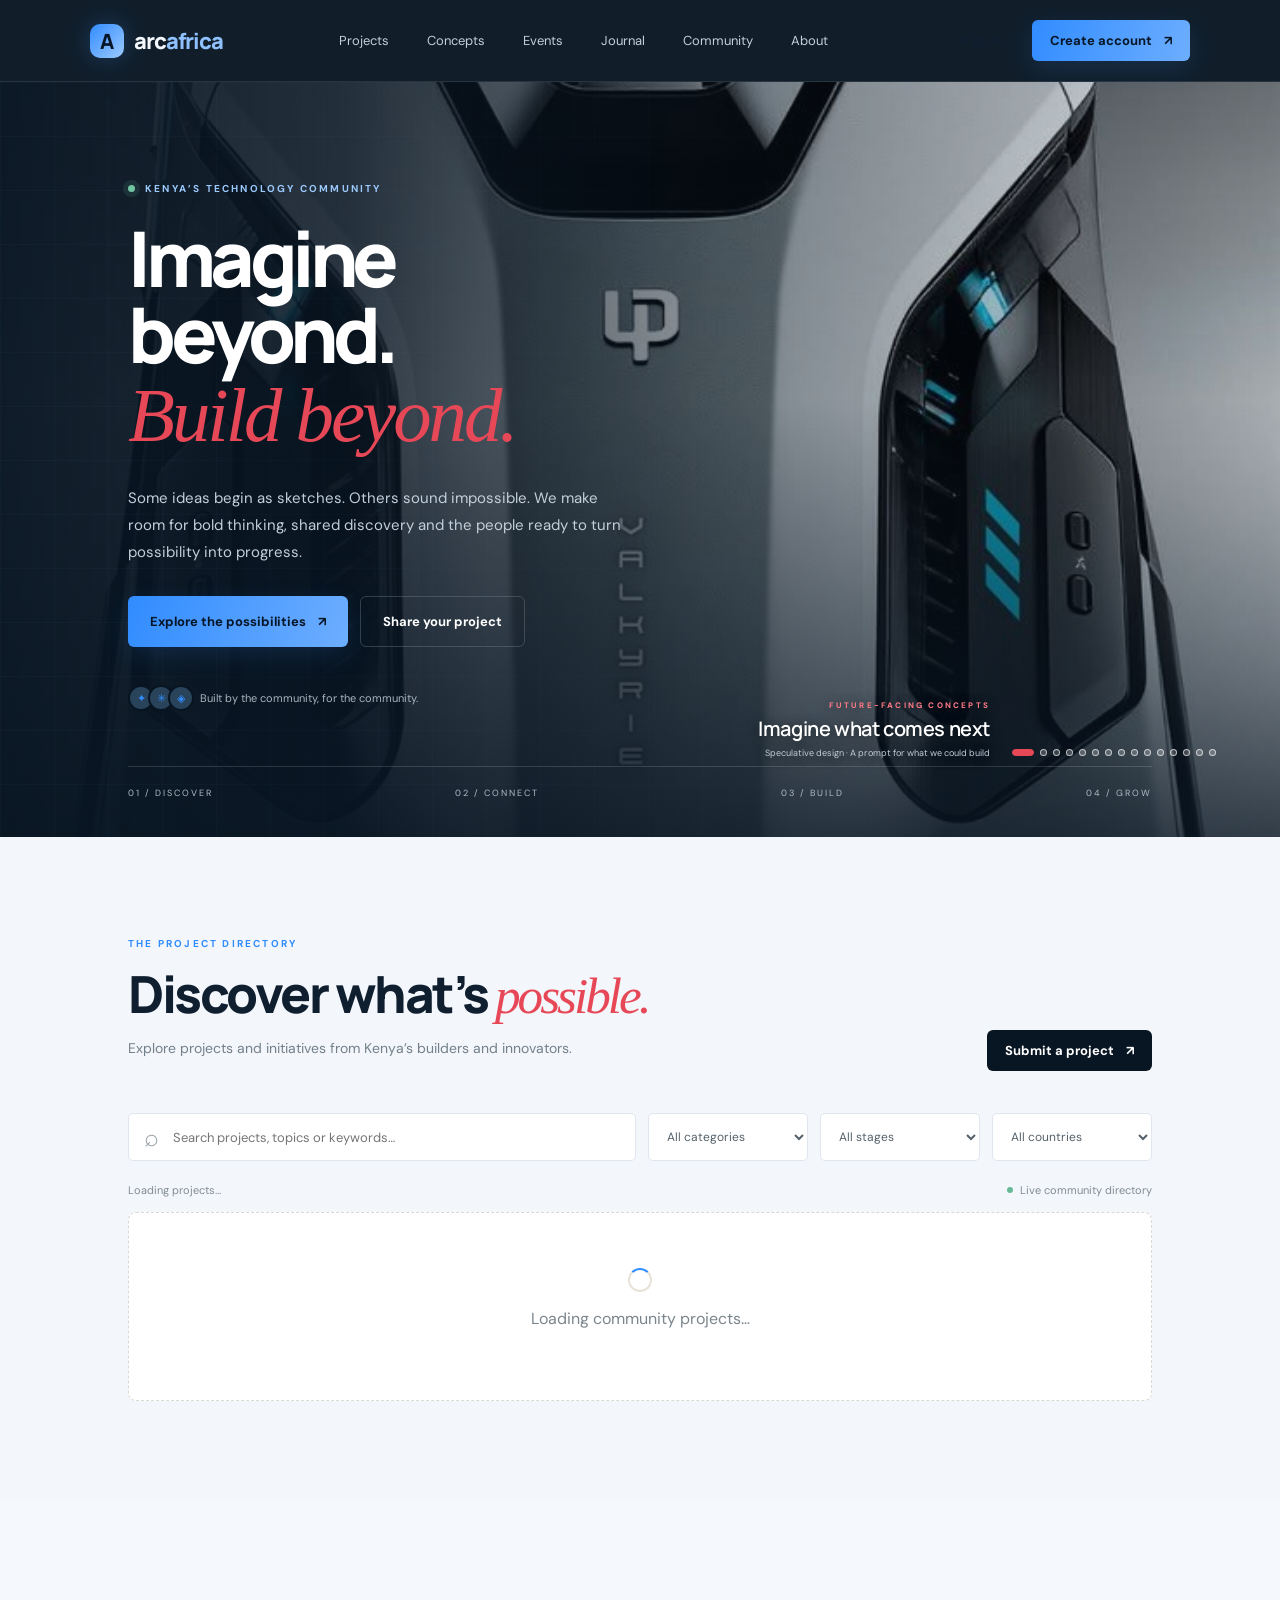
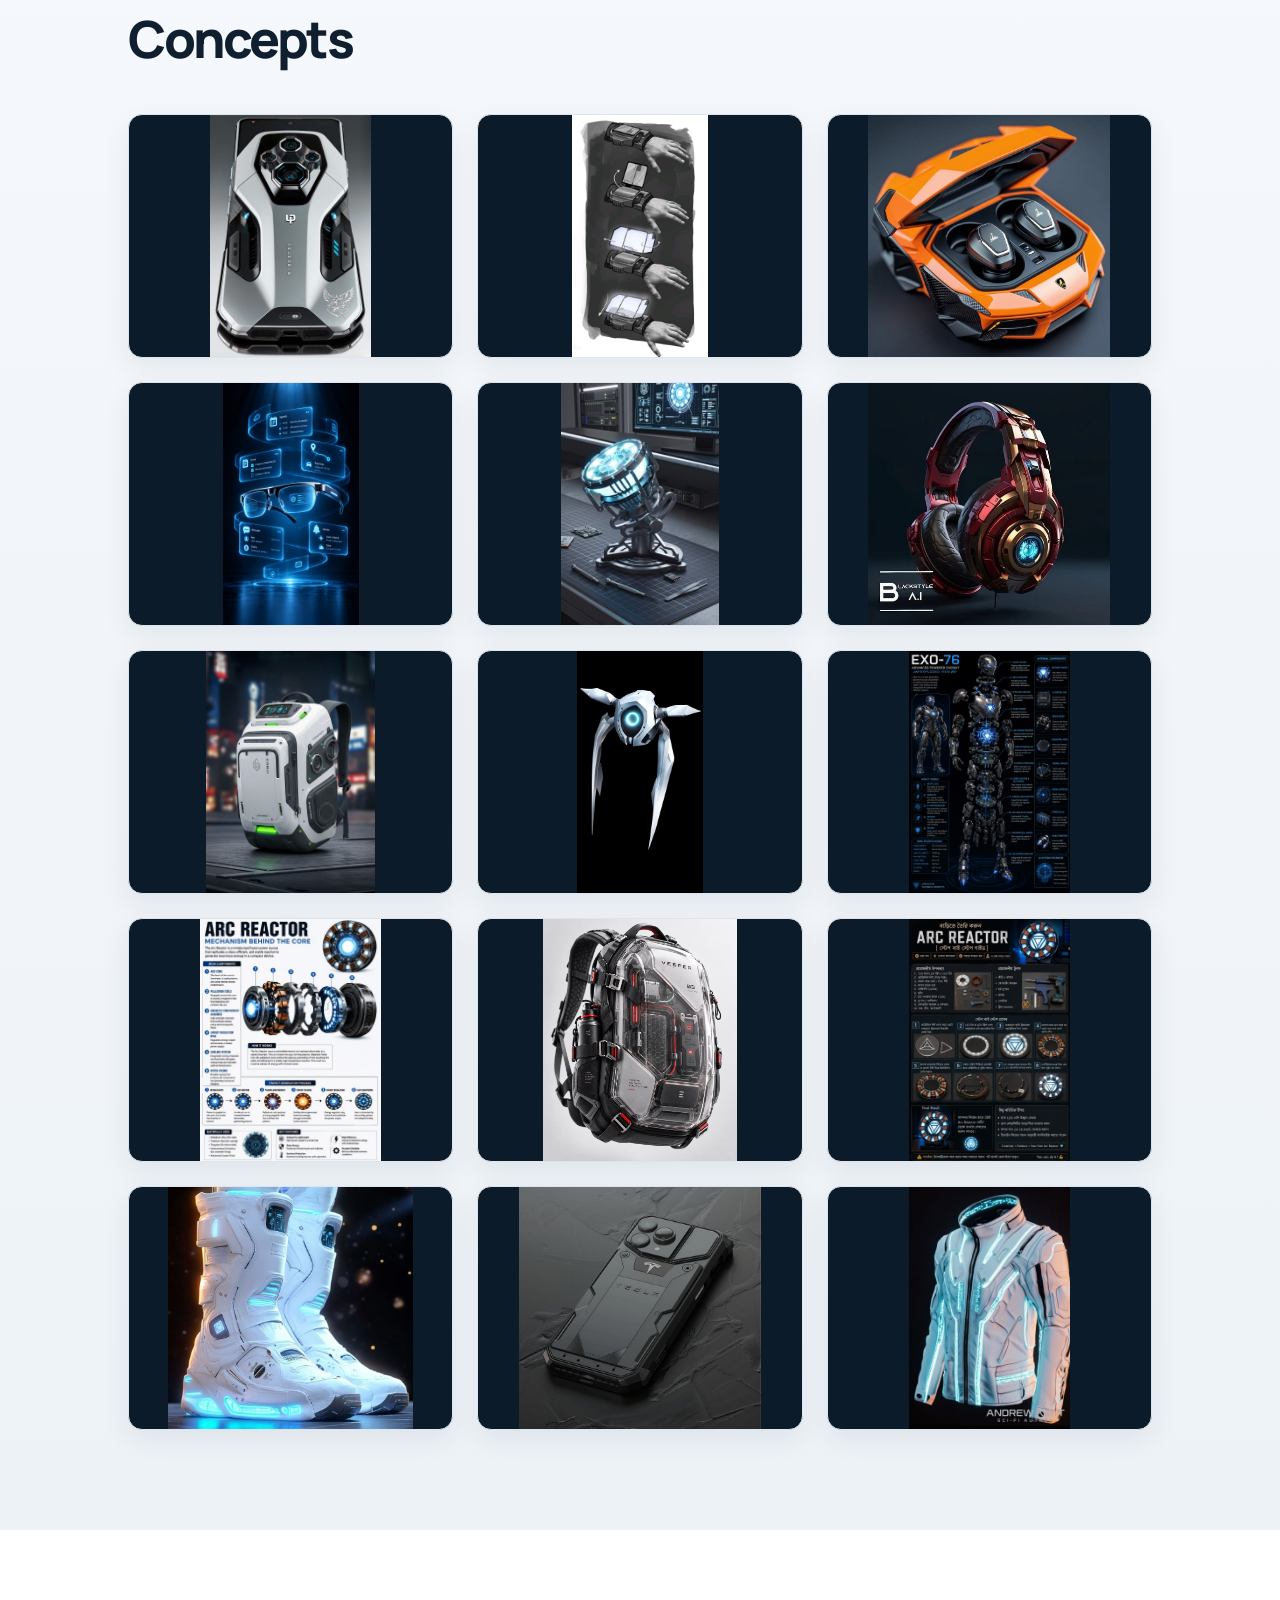
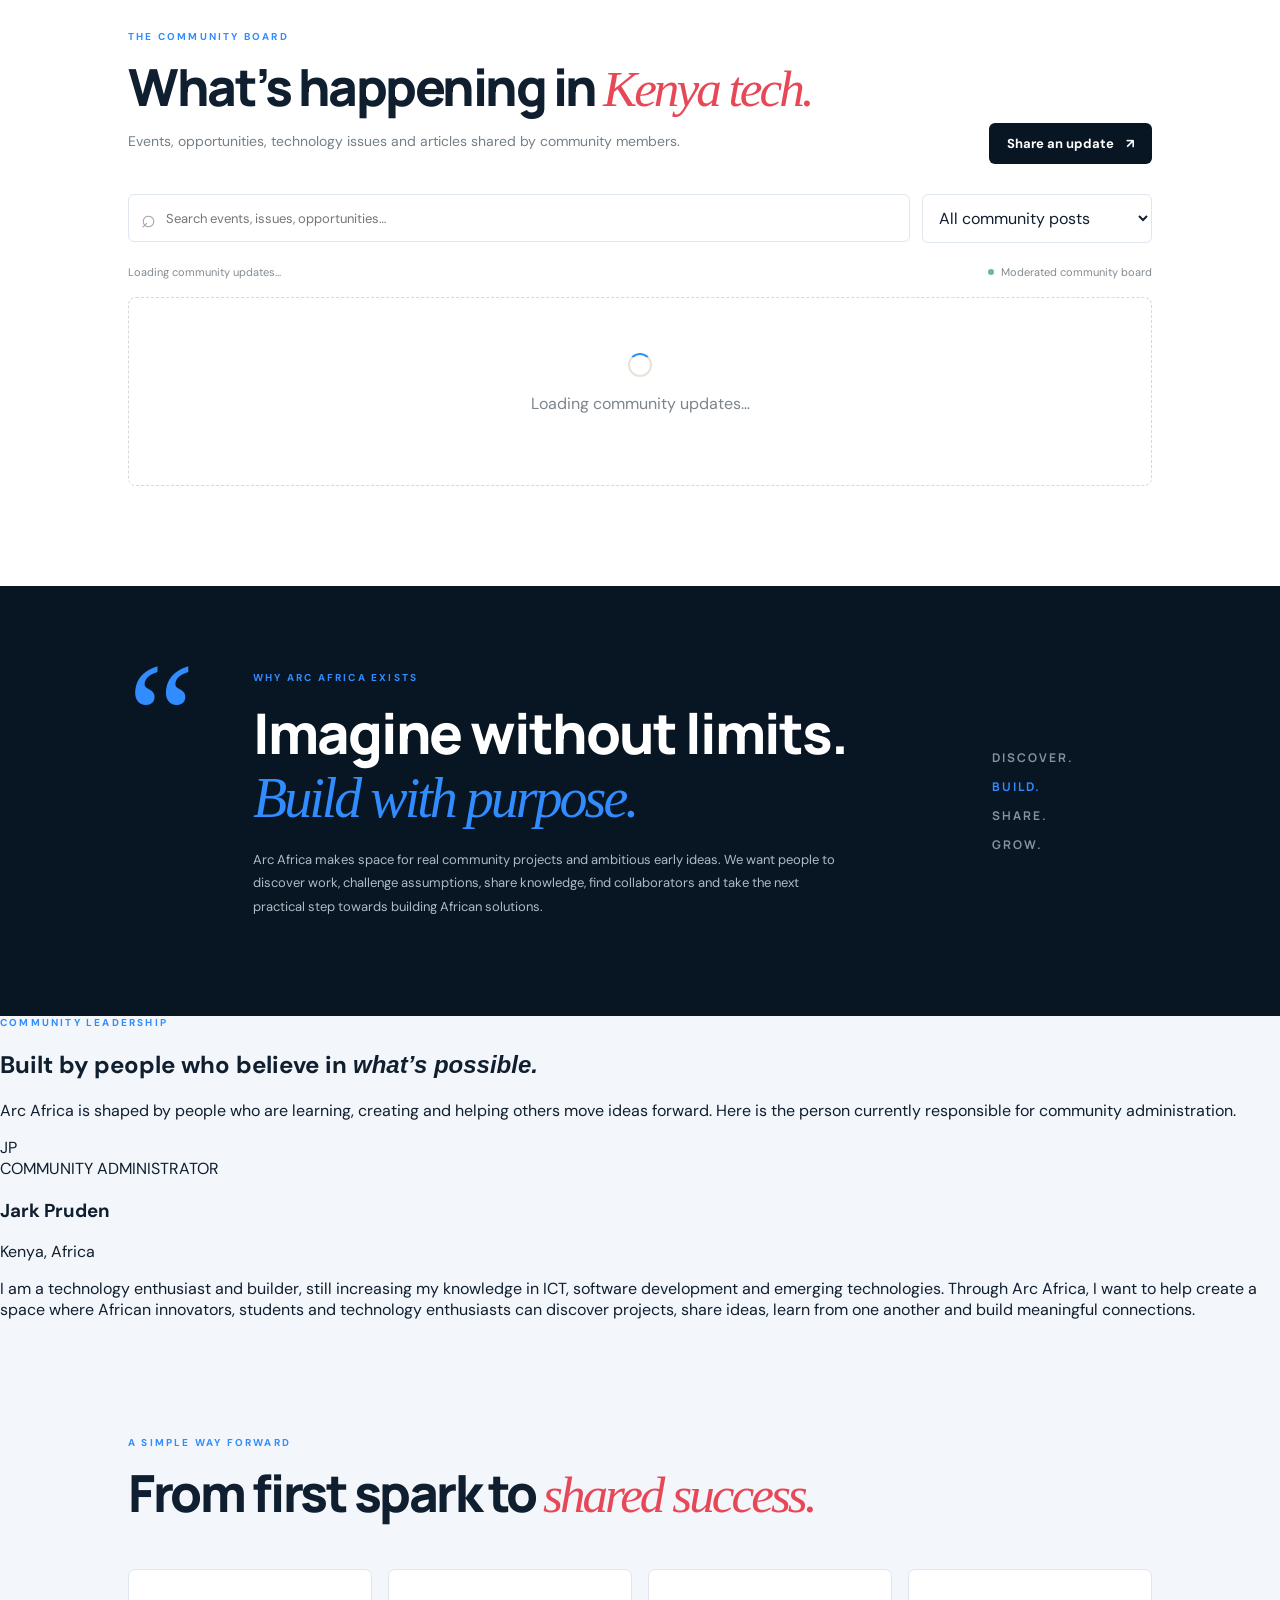
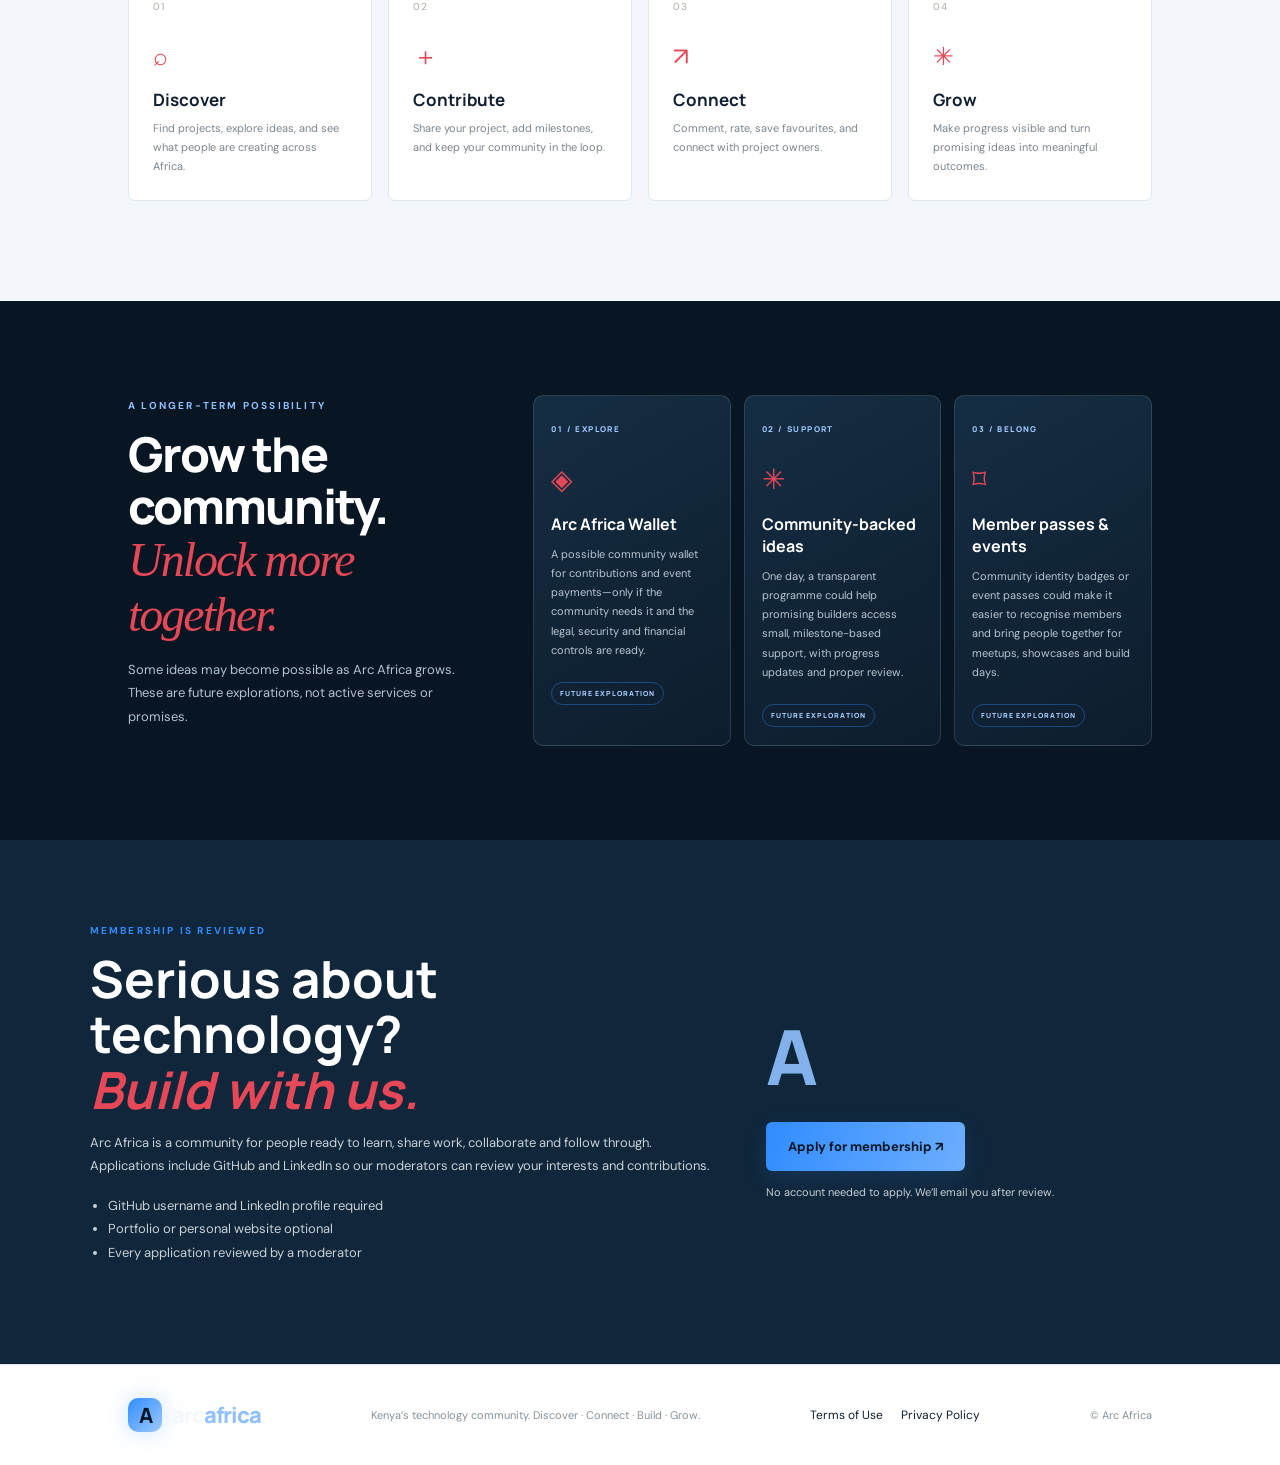
==== commit 11707553: "Add Arc Africa community administrator profile" ====
--- a/index.html
+++ b/index.html
@@ -114,7 +114,24 @@
 
   <section class="manifesto" id="about"><div class="manifesto-mark">“</div><div><div class="eyebrow">Why Arc Africa exists</div><h2>Imagine without limits.<br><em>Build with purpose.</em></h2><p>Arc Africa makes space for real community projects and ambitious early ideas. We want people to discover work, challenge assumptions, share knowledge, find collaborators and take the next practical step towards building African solutions.</p></div><div class="manifesto-side"><span>DISCOVER.</span><span>BUILD.</span><span>SHARE.</span><span>GROW.</span></div></section>
 
-    <section class="steps-section" id="how"><div class="eyebrow dark-eyebrow">A simple way forward</div><h2>From first spark to <em>shared success.</em></h2><div class="steps-grid"><article><span class="step-no">01</span><div class="step-icon">⌕</div><h3>Discover</h3><p>Find projects, explore ideas, and see what people are creating across Africa.</p></article><article><span class="step-no">02</span><div class="step-icon">＋</div><h3>Contribute</h3><p>Share your project, add milestones, and keep your community in the loop.</p></article><article><span class="step-no">03</span><div class="step-icon">↗</div><h3>Connect</h3><p>Comment, rate, save favourites, and connect with project owners.</p></article><article><span class="step-no">04</span><div class="step-icon">✳</div><h3>Grow</h3><p>Make progress visible and turn promising ideas into meaningful outcomes.</p></article></div></section>
+    <section class="community-admin-section" id="community-admin">
+    <div class="community-admin-inner">
+      <div class="eyebrow dark-eyebrow">COMMUNITY LEADERSHIP</div>
+      <h2>Built by people who believe in <em>what’s possible.</em></h2>
+      <p class="community-admin-intro">Arc Africa is shaped by people who are learning, creating and helping others move ideas forward. Here is the person currently responsible for community administration.</p>
+      <article class="community-admin-card">
+        <div class="community-admin-avatar" aria-hidden="true">JP</div>
+        <div class="community-admin-copy">
+          <span class="community-admin-role">COMMUNITY ADMINISTRATOR</span>
+          <h3>Jark Pruden</h3>
+          <p class="community-admin-location">Kenya, Africa</p>
+          <p>I am a technology enthusiast and builder, still increasing my knowledge in ICT, software development and emerging technologies. Through Arc Africa, I want to help create a space where African innovators, students and technology enthusiasts can discover projects, share ideas, learn from one another and build meaningful connections.</p>
+        </div>
+      </article>
+    </div>
+  </section>
+
+  <section class="steps-section" id="how"><div class="eyebrow dark-eyebrow">A simple way forward</div><h2>From first spark to <em>shared success.</em></h2><div class="steps-grid"><article><span class="step-no">01</span><div class="step-icon">⌕</div><h3>Discover</h3><p>Find projects, explore ideas, and see what people are creating across Africa.</p></article><article><span class="step-no">02</span><div class="step-icon">＋</div><h3>Contribute</h3><p>Share your project, add milestones, and keep your community in the loop.</p></article><article><span class="step-no">03</span><div class="step-icon">↗</div><h3>Connect</h3><p>Comment, rate, save favourites, and connect with project owners.</p></article><article><span class="step-no">04</span><div class="step-icon">✳</div><h3>Grow</h3><p>Make progress visible and turn promising ideas into meaningful outcomes.</p></article></div></section>
   </main>
 
 
--- a/styles.css
+++ b/styles.css
@@ -160,3 +160,5 @@
 @media(prefers-reduced-motion:reduce){
  *,*::before,*::after{scroll-behavior:auto!important;animation-duration:.01ms!important;animation-iteration-count:1!important;transition-duration:.01ms!important}
 }
+
+.legal-consent{display:flex!important;align-items:flex-start;gap:10px;font-size:13px;line-height:1.5;color:#526176}.legal-consent input{width:17px!important;min-width:17px;height:17px;margin:3px 0 0!important;accent-color:#2563eb}.legal-consent a{color:#2563eb;text-decoration:underline}.footer-legal{display:flex;gap:18px;align-items:center}.footer-legal a{color:inherit;text-decoration:none;font-size:12px}.footer-legal a:hover{color:#2563eb;text-decoration:underline}@media(max-width:600px){.footer-legal{width:100%;justify-content:center;flex-wrap:wrap}}
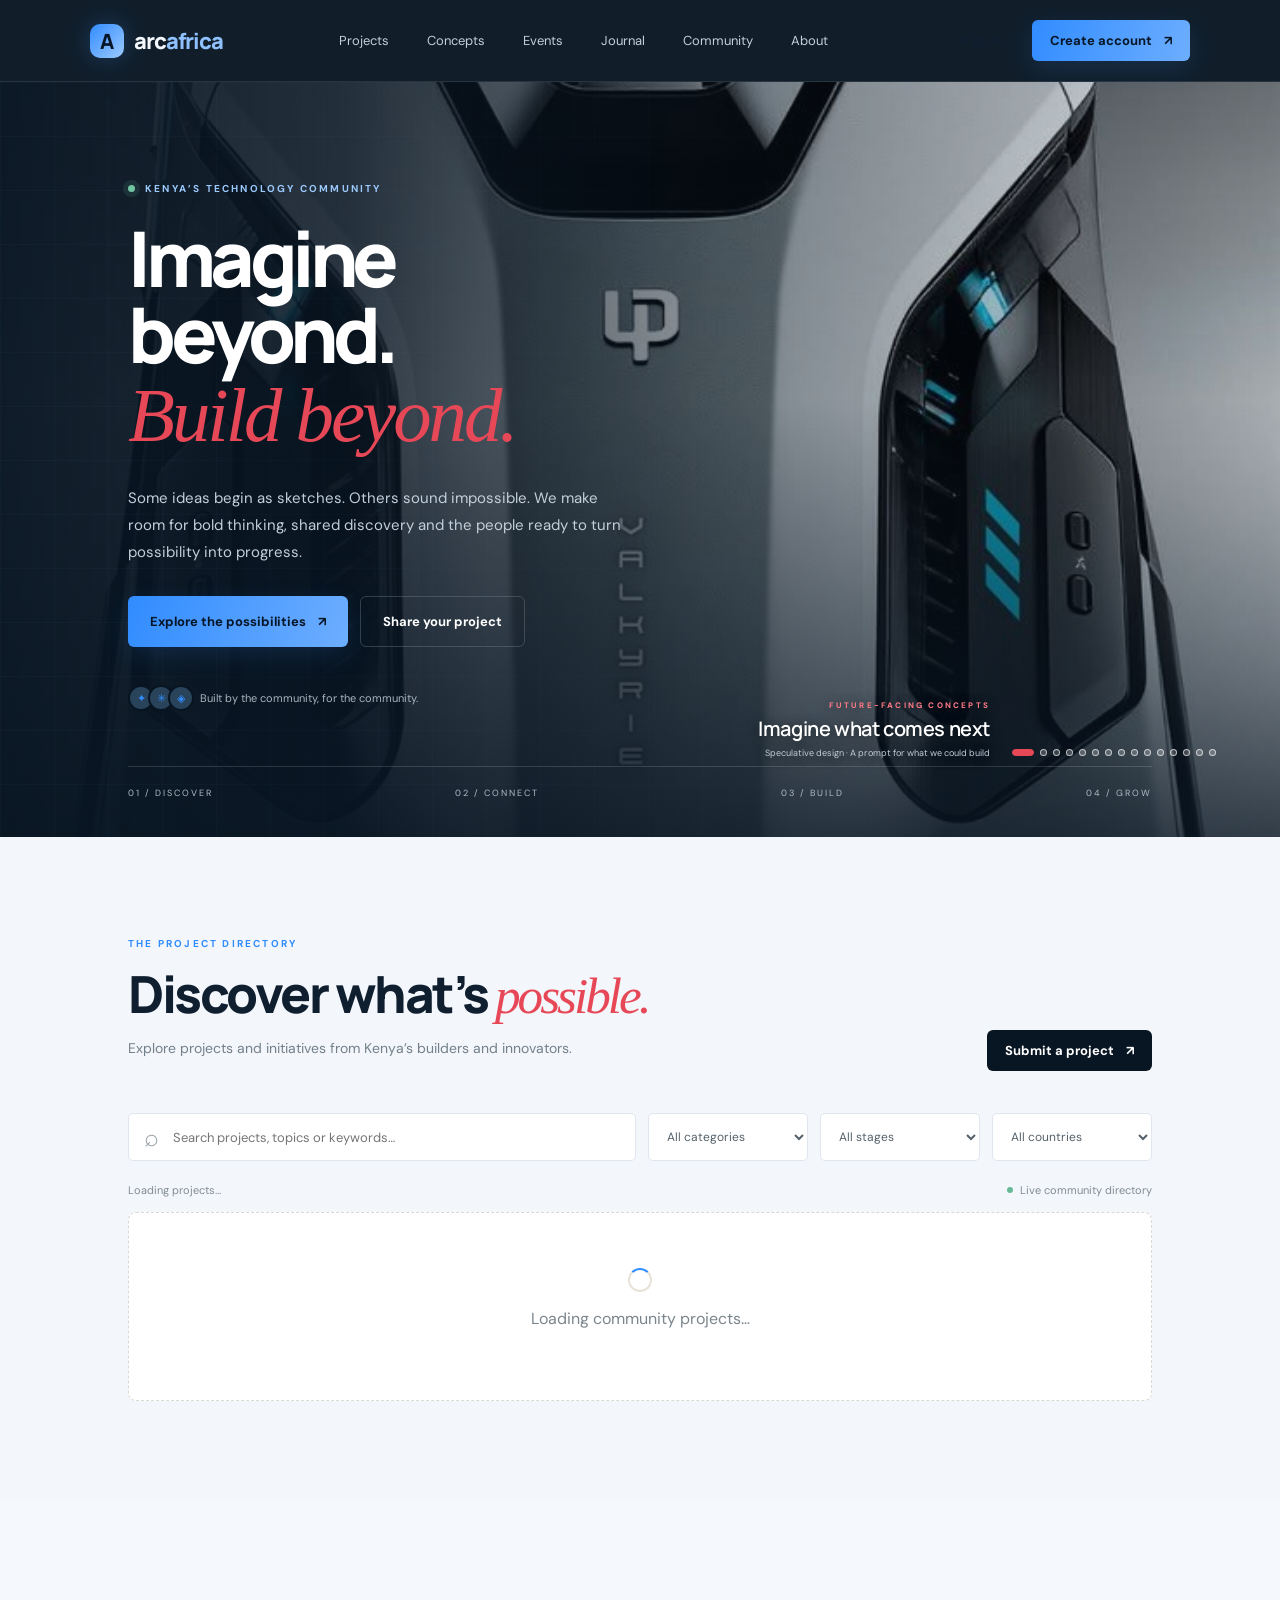
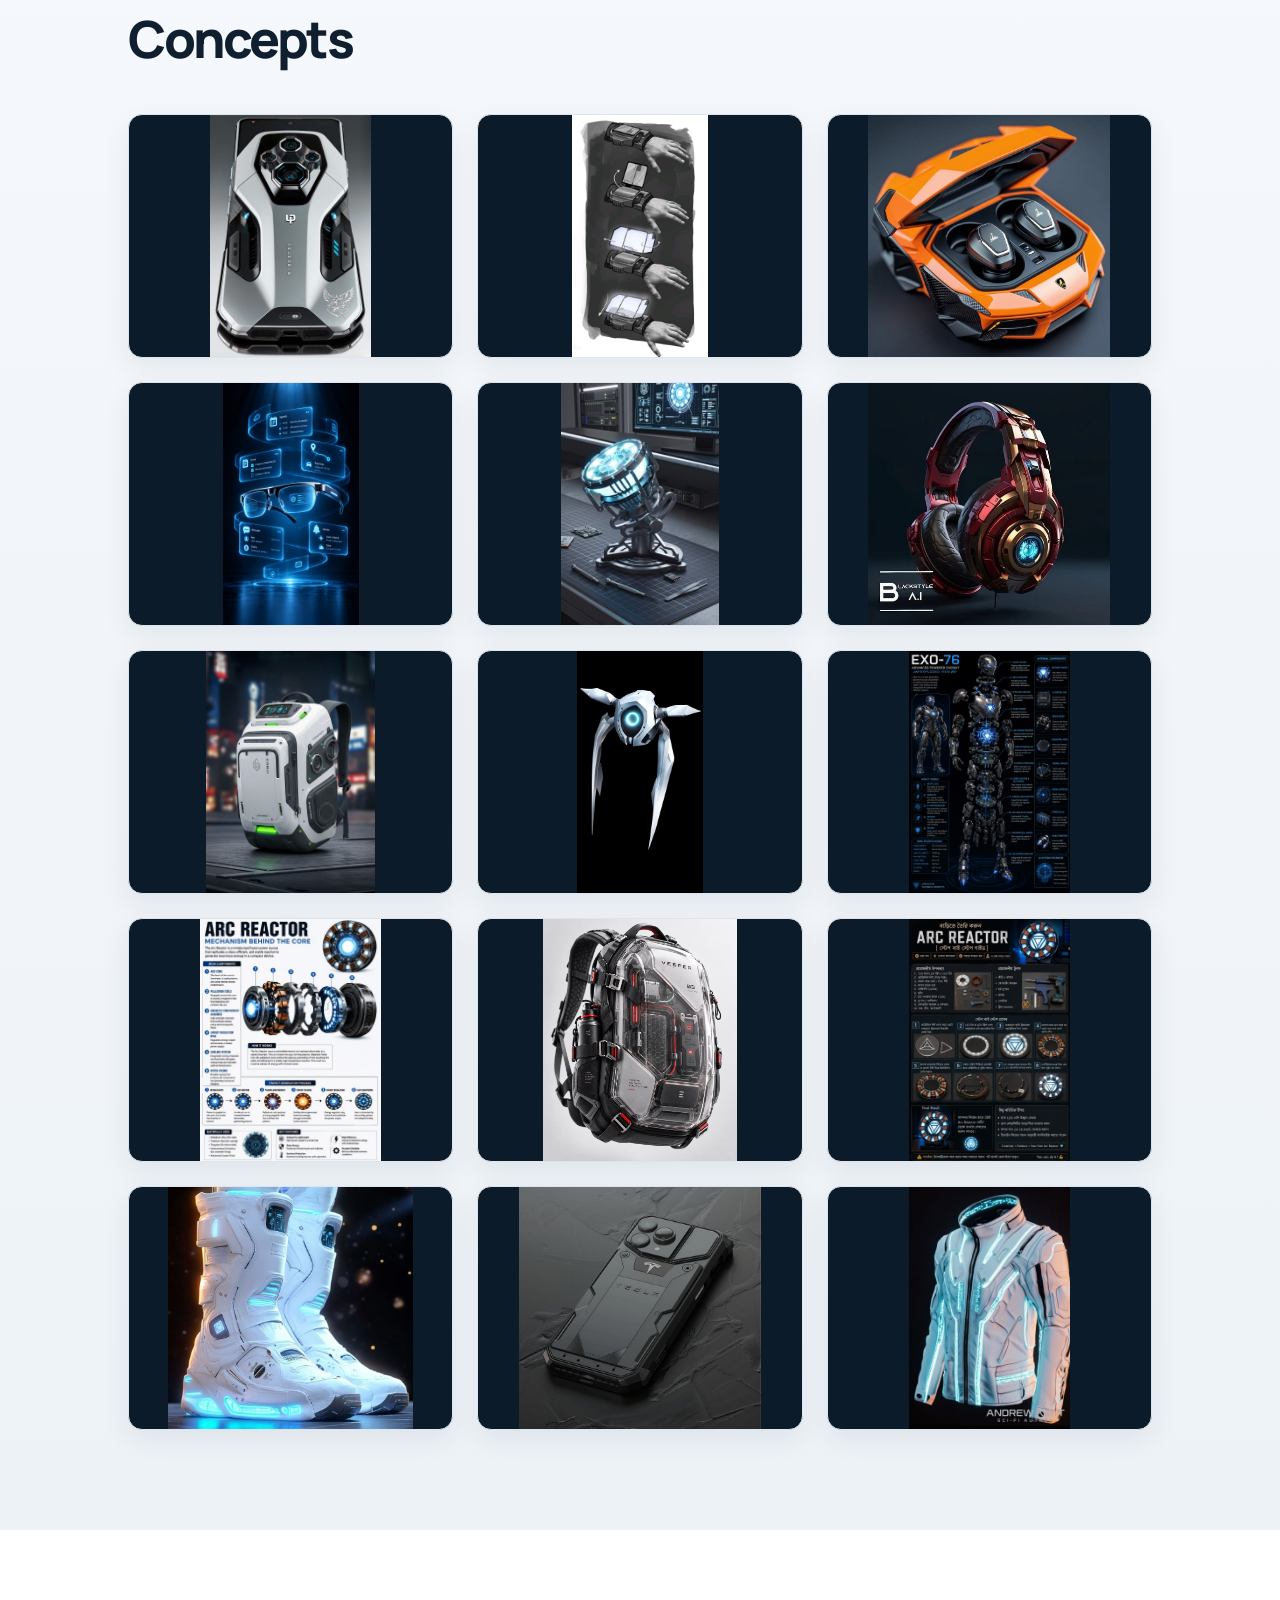
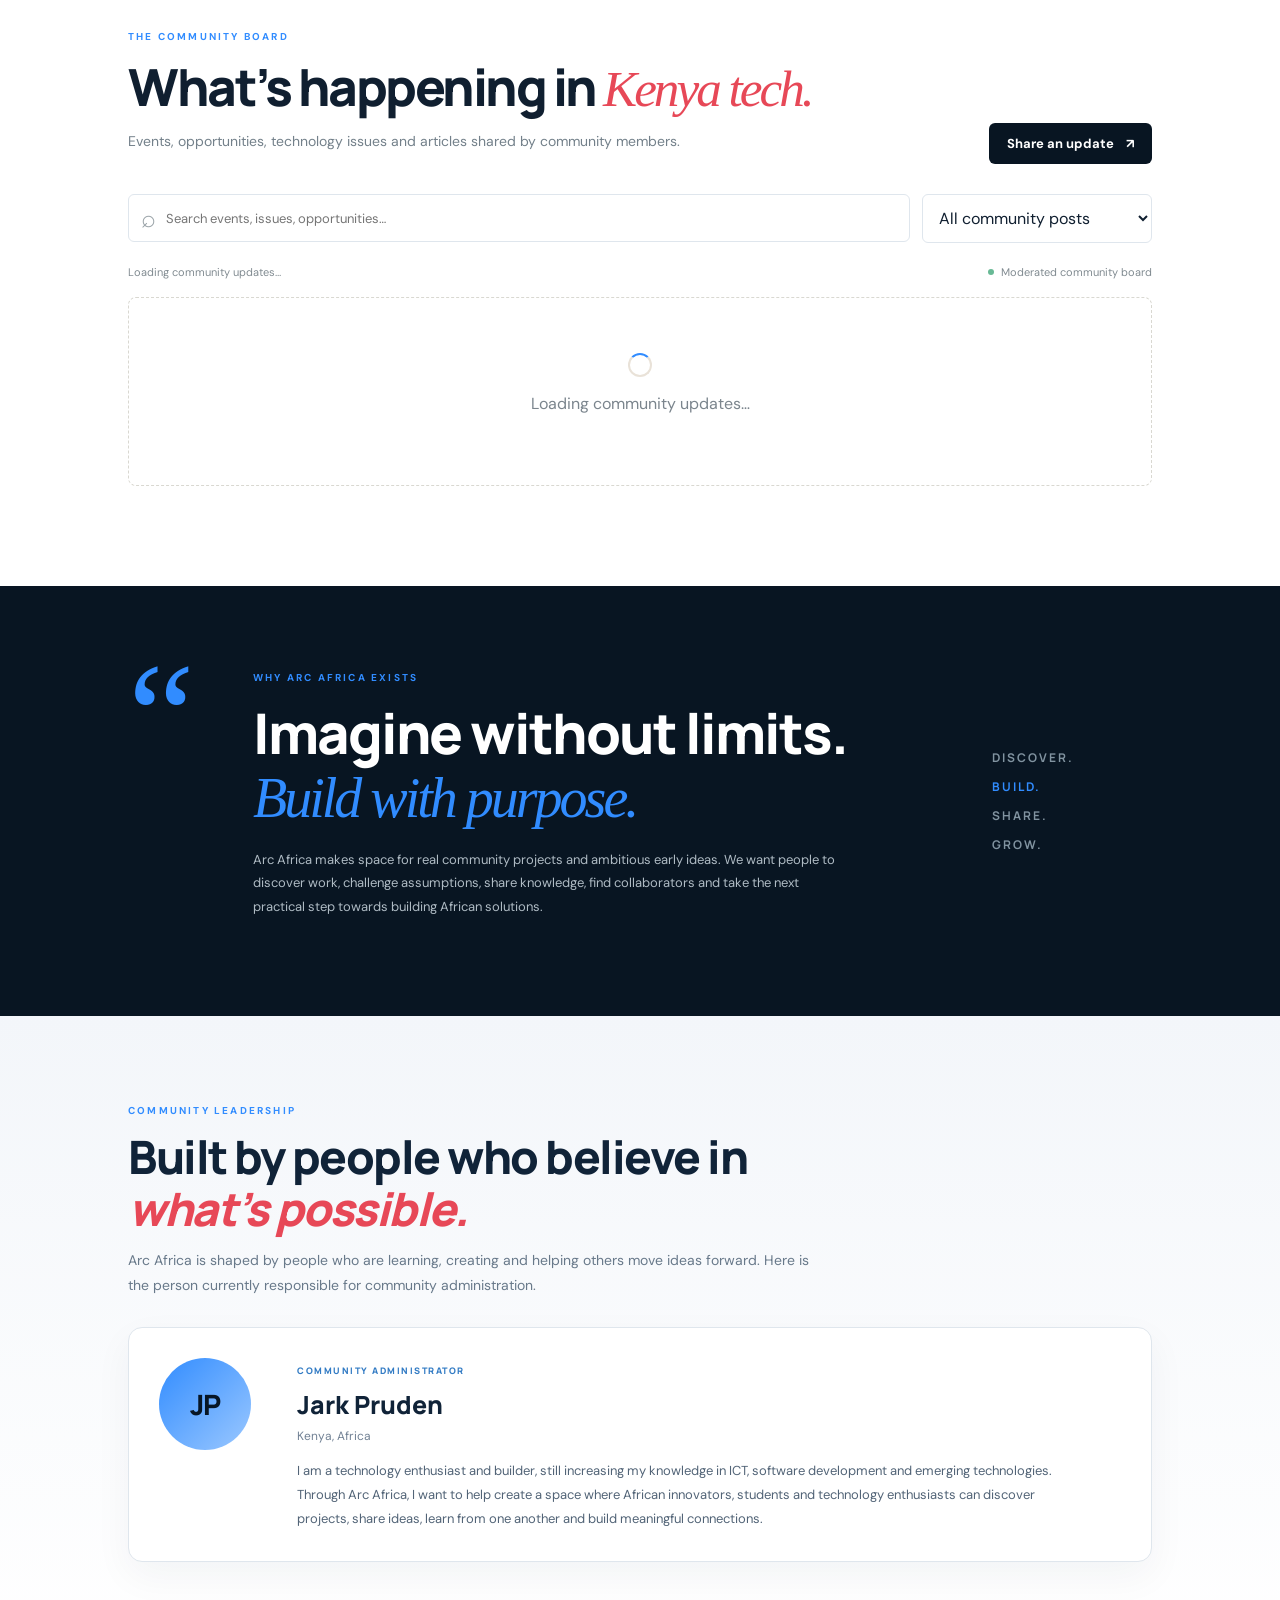
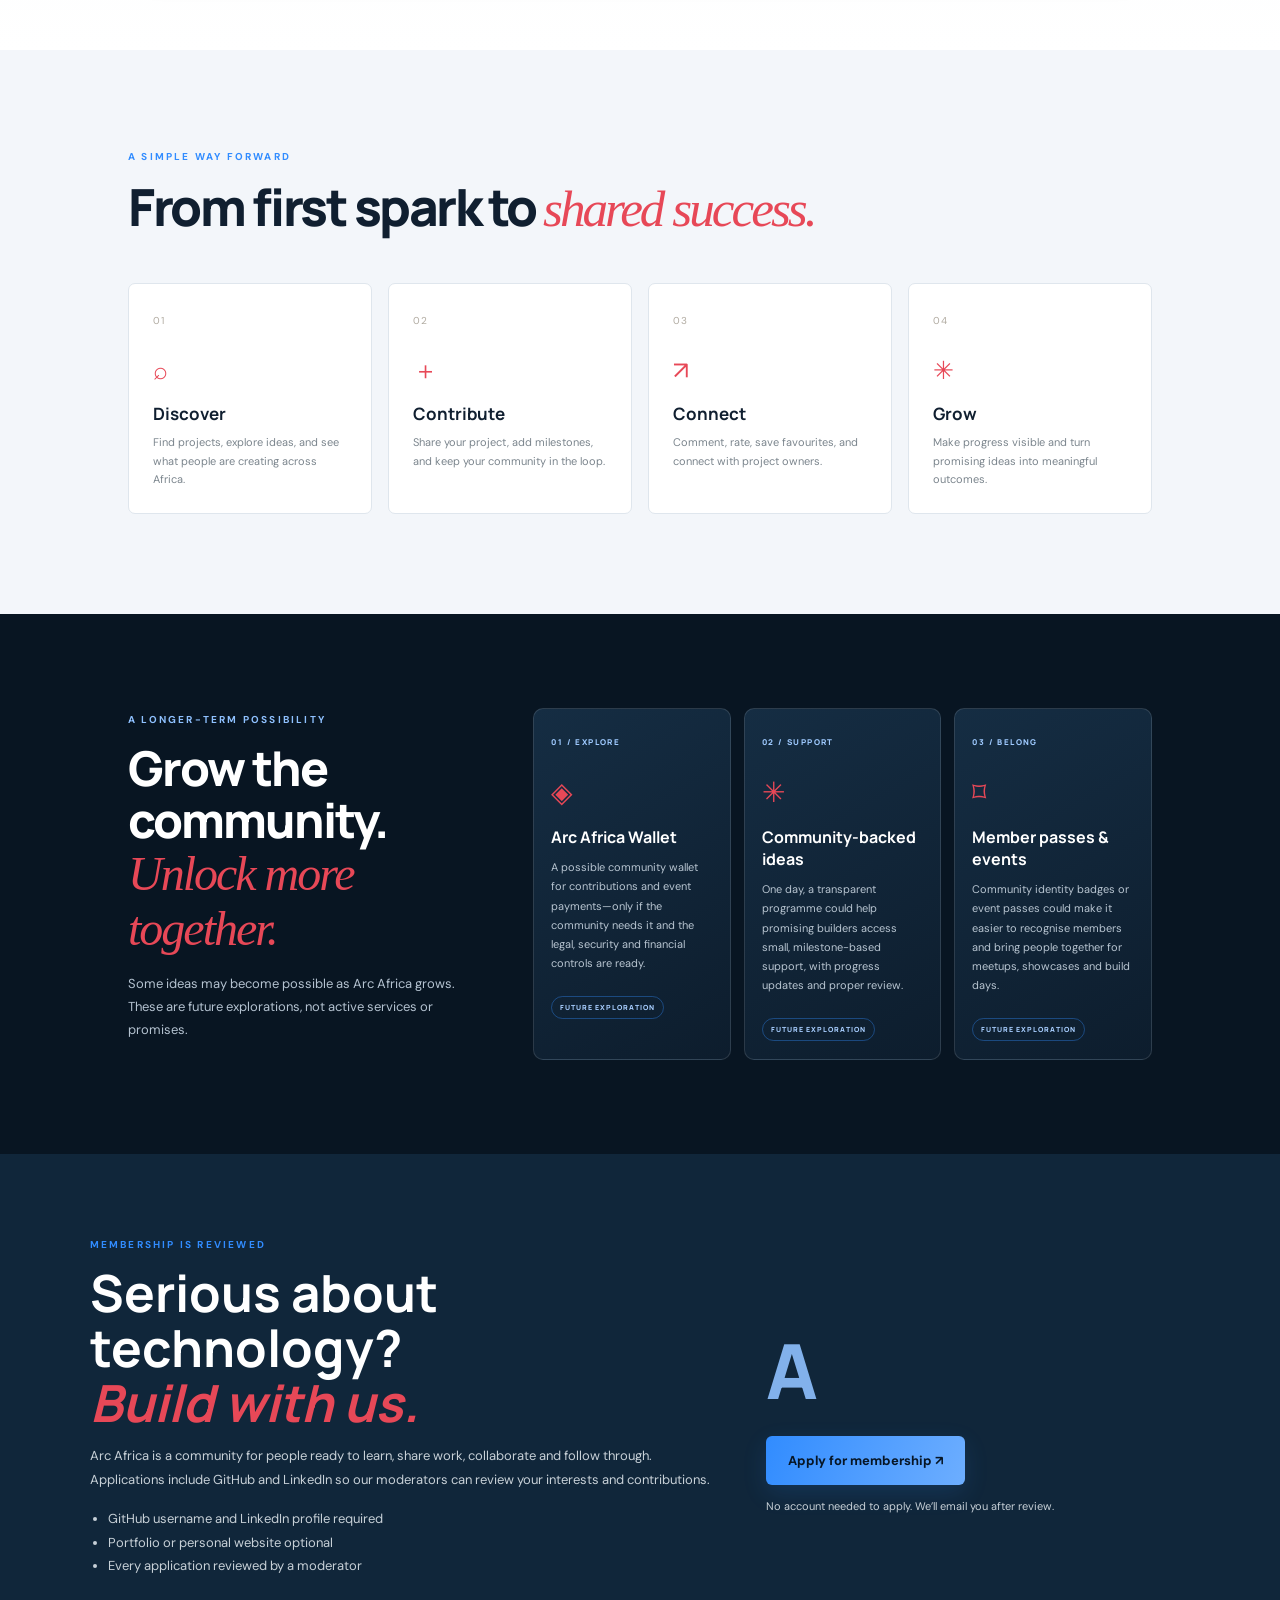
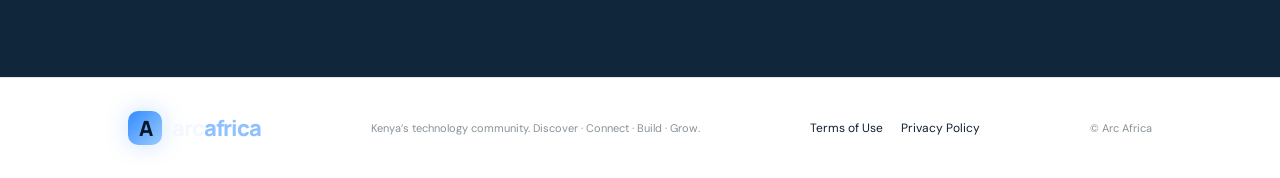
==== commit 1cb24d9a: "Add applicant feedback and resubmission controls" ====
--- a/index.html
+++ b/index.html
@@ -148,7 +148,7 @@
   <div class="modal-backdrop hidden" id="detailModal"><section class="modal detail-modal"><button class="modal-close" data-close aria-label="Close">×</button><div id="detailContent"></div></section></div>
   <div class="modal-backdrop hidden" id="accountModal"><section class="modal account-modal"><button class="modal-close" data-close aria-label="Close">×</button><div id="accountContent"></div></section></div>
 
-  <div class="modal-backdrop hidden" id="membershipModal"><section class="modal project-modal"><button class="modal-close" data-close aria-label="Close">×</button><div class="modal-kicker">BECOME A COMMUNITY MEMBER</div><h2>Let’s build Kenya tech together.</h2><p>Arc Africa is for people ready to learn, build and collaborate seriously. Share your work and interests so the moderation team can review your application. You do not need an account to apply.</p><form id="membershipForm" class="form-grid"><label>Full name<input name="applicant_name" required minlength="2" maxlength="100" autocomplete="name"></label><label>Email address<input name="email" type="email" required maxlength="254" autocomplete="email" placeholder="you@example.com"></label><label>GitHub username<input name="github_username" required pattern="[A-Za-z0-9-]{1,39}" maxlength="39" placeholder="your-github-username"></label><label>LinkedIn profile URL<input name="linkedin_url" type="url" required pattern="https://(www\.)?linkedin\.com/.*" placeholder="https://www.linkedin.com/in/your-profile"></label><label class="span-two">Portfolio / personal website <span class="muted">(optional)</span><input name="portfolio_url" type="url" placeholder="https://yourportfolio.dev"></label><label>County<input name="county" required maxlength="80" placeholder="e.g. Kajiado"></label><label>Technology interests<input name="interests" required placeholder="AI, software, cybersecurity"></label><label class="span-two">Your experience and work<textarea name="experience" rows="3" maxlength="1200" placeholder="What have you built, contributed to, studied or explored? Include links to relevant work where useful."></textarea></label><label class="span-two">Why do you want to join Arc Africa?<textarea name="motivation" required minlength="50" maxlength="1500" rows="4" placeholder="What would you like to contribute, collaborate on or learn with the community?"></textarea></label><label class="span-two commitment-check"><input name="commitment" type="checkbox" required><span>I understand Arc Africa is a serious, collaborative technology community. I will contribute respectfully, communicate reliably, honour project commitments and follow the community code of conduct.</span></label><p class="span-two privacy-note">GitHub and LinkedIn are required so moderators can review your public work and professional interests. Your application details are private and will not appear on your public profile. A portfolio is optional. Approval is not based on follower counts or popularity.</p><label class="span-two legal-consent"><input name="legal_consent" type="checkbox" required><span>I have read and agree to the <a href="/terms.html" target="_blank" rel="noopener">Terms of Use</a> and acknowledge the <a href="/privacy.html" target="_blank" rel="noopener">Privacy Policy</a>.</span></label><button class="btn btn-primary btn-full span-two" type="submit">Send application for review ↗</button></form></section></div>
+  <div class="modal-backdrop hidden" id="membershipModal"><section class="modal project-modal"><button class="modal-close" data-close aria-label="Close">×</button><div class="modal-kicker">BECOME A COMMUNITY MEMBER</div><h2>Let’s build Kenya tech together.</h2><p>Arc Africa is for people ready to learn, build and collaborate seriously. Share your work and interests so the moderation team can review your application. You do not need an account to apply.</p><div id="membershipReviewNote" class="membership-review-note hidden" role="status"></div><form id="membershipForm" class="form-grid"><label>Full name<input name="applicant_name" required minlength="2" maxlength="100" autocomplete="name"></label><label>Email address<input name="email" type="email" required maxlength="254" autocomplete="email" placeholder="you@example.com"></label><label>GitHub username<input name="github_username" required pattern="[A-Za-z0-9-]{1,39}" maxlength="39" placeholder="your-github-username"></label><label>LinkedIn profile URL<input name="linkedin_url" type="url" required pattern="https://(www\.)?linkedin\.com/.*" placeholder="https://www.linkedin.com/in/your-profile"></label><label class="span-two">Portfolio / personal website <span class="muted">(optional)</span><input name="portfolio_url" type="url" placeholder="https://yourportfolio.dev"></label><label>County<input name="county" required maxlength="80" placeholder="e.g. Kajiado"></label><label>Technology interests<input name="interests" required placeholder="AI, software, cybersecurity"></label><label class="span-two">Your experience and work<textarea name="experience" rows="3" maxlength="1200" placeholder="What have you built, contributed to, studied or explored? Include links to relevant work where useful."></textarea></label><label class="span-two">Why do you want to join Arc Africa?<textarea name="motivation" required minlength="50" maxlength="1500" rows="4" placeholder="What would you like to contribute, collaborate on or learn with the community?"></textarea></label><label class="span-two commitment-check"><input name="commitment" type="checkbox" required><span>I understand Arc Africa is a serious, collaborative technology community. I will contribute respectfully, communicate reliably, honour project commitments and follow the community code of conduct.</span></label><p class="span-two privacy-note">GitHub and LinkedIn are required so moderators can review your public work and professional interests. Your application details are private and will not appear on your public profile. A portfolio is optional. Approval is not based on follower counts or popularity.</p><label class="span-two legal-consent"><input name="legal_consent" type="checkbox" required><span>I have read and agree to the <a href="/terms.html" target="_blank" rel="noopener">Terms of Use</a> and acknowledge the <a href="/privacy.html" target="_blank" rel="noopener">Privacy Policy</a>.</span></label><button id="membershipSubmit" class="btn btn-primary btn-full span-two" type="submit">Send application for review ↗</button></form></section></div>
 
   <div class="modal-backdrop hidden" id="communityPostModal"><section class="modal project-modal"><button class="modal-close" data-close aria-label="Close">×</button><div class="modal-kicker">COMMUNITY CONTRIBUTION</div><h2>Share something useful.</h2><p>Community submissions are reviewed before they appear publicly.</p><form id="communityPostForm" class="form-grid"><label>What are you sharing?<select name="post_type" required><option value="event">Upcoming tech event</option><option value="opportunity">Job, internship, grant or programme</option><option value="issue">Technology issue / discussion</option><option value="article">Journal article or tutorial</option></select></label><label>Category<input name="category" value="Technology" required maxlength="80"></label><label class="span-two">Title<input name="title" required minlength="4" maxlength="140" placeholder="Give your update a clear title"></label><label class="span-two">Short summary<textarea name="summary" required minlength="20" maxlength="280" rows="2" placeholder="A concise description for the community board"></textarea></label><label>Country<input name="country" value="Kenya" required></label><label>County<input name="county" placeholder="e.g. Nairobi"></label><label class="span-two">City / venue area<input name="location" placeholder="e.g. Nairobi, Kitengela, Mombasa or Online"></label><label class="span-two">Details<textarea name="body" required minlength="30" maxlength="6000" rows="5" placeholder="Share the details, context, links and useful information."></textarea></label><div class="span-two conditional-fields" id="eventFields"><h3>Event details</h3><label>Starts<input name="starts_at" type="datetime-local"></label><label>Ends<input name="ends_at" type="datetime-local"></label><label class="span-two">Venue / online details<input name="venue" maxlength="180" placeholder="Venue name or online platform"></label></div><div class="span-two conditional-fields hidden" id="opportunityFields"><h3>Opportunity details</h3><label>Application deadline<input name="deadline_at" type="datetime-local"></label></div><div class="span-two conditional-fields hidden" id="issueFields"><h3>Issue details</h3><label>Severity<select name="severity"><option value="normal">Normal</option><option value="high">High</option><option value="critical">Critical</option></select></label></div><label class="span-two">Registration / application link (optional)<input name="registration_url" type="url" placeholder="https://…"></label><label class="span-two">Related link (optional)<input name="external_url" type="url" placeholder="https://…"></label><label class="span-two">Tags (comma separated)<input name="tags" placeholder="AI, Nairobi, developer community"></label><button class="btn btn-primary btn-full span-two" type="submit">Submit for moderator review ↗</button></form></section></div>
   <div class="toast" id="toast" role="status"></div>
--- a/styles.css
+++ b/styles.css
@@ -162,3 +162,21 @@
 }
 
 .legal-consent{display:flex!important;align-items:flex-start;gap:10px;font-size:13px;line-height:1.5;color:#526176}.legal-consent input{width:17px!important;min-width:17px;height:17px;margin:3px 0 0!important;accent-color:#2563eb}.legal-consent a{color:#2563eb;text-decoration:underline}.footer-legal{display:flex;gap:18px;align-items:center}.footer-legal a{color:inherit;text-decoration:none;font-size:12px}.footer-legal a:hover{color:#2563eb;text-decoration:underline}@media(max-width:600px){.footer-legal{width:100%;justify-content:center;flex-wrap:wrap}}
+
+
+/* Community administrator profile */
+.queue-count{display:inline-flex;align-items:center;justify-content:center;padding:7px 11px;border:1px solid #c9d8e8;border-radius:999px;background:#edf4fb;color:#234c73;font-size:11px;font-weight:700;white-space:nowrap}
+.community-admin-section{padding:88px 10vw;background:linear-gradient(180deg,#f3f6fa,#fff)}
+.community-admin-inner{max-width:1050px;margin:0 auto}
+.community-admin-inner>h2{max-width:720px;margin:14px 0;font:800 clamp(30px,4vw,46px)/1.12 Manrope,sans-serif;letter-spacing:-1.5px;color:#102338}
+.community-admin-inner>h2 em{color:#e74857;font-style:italic}
+.community-admin-intro{max-width:700px;color:#68798a;font-size:14px;line-height:1.8;margin:0 0 28px}
+.community-admin-card{display:grid;grid-template-columns:112px minmax(0,1fr);gap:26px;align-items:start;padding:30px;border:1px solid #dfe6ed;border-radius:14px;background:#fff;box-shadow:0 14px 38px #10243a0c}
+.community-admin-avatar{width:92px;height:92px;display:grid;place-items:center;border-radius:50%;background:linear-gradient(135deg,#318cff,#9bc8ff);color:#071626;font:800 28px Manrope,sans-serif;letter-spacing:-1px}
+.community-admin-role{font:800 9px Manrope,sans-serif;letter-spacing:1.5px;color:#327bc4}
+.community-admin-copy h3{margin:8px 0 3px;color:#102338;font:800 25px Manrope,sans-serif}
+.community-admin-location{margin:0 0 12px!important;color:#718194!important;font-size:12px!important}
+.community-admin-copy p{max-width:760px;margin:0;color:#526477;font-size:13px;line-height:1.85}
+@media(max-width:650px){.community-admin-section{padding:62px 6vw}.community-admin-card{grid-template-columns:1fr;gap:18px;padding:22px}.community-admin-avatar{width:72px;height:72px;font-size:23px}.community-admin-inner>h2{letter-spacing:-.8px}}
+
+.email-delivery-status{display:block;margin-top:6px;color:#718194;font-size:10px;line-height:1.6;overflow-wrap:anywhere}
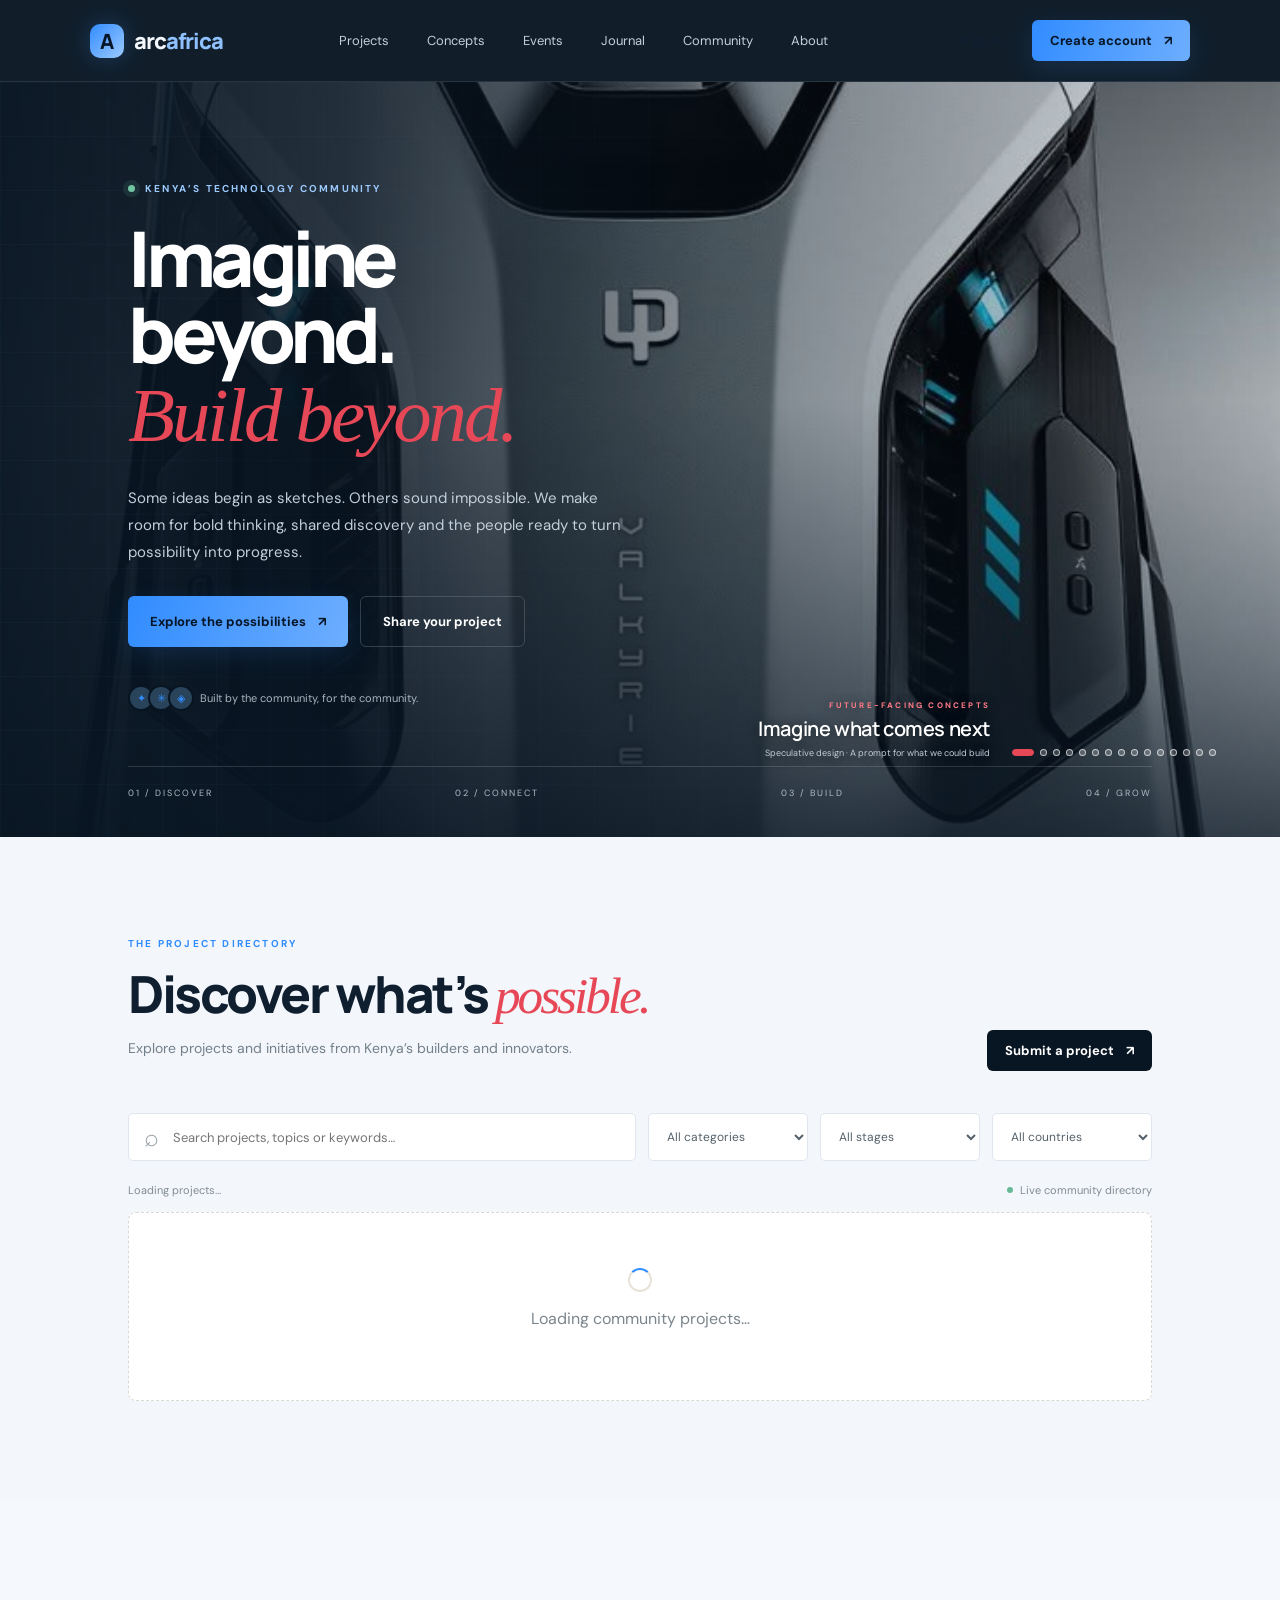
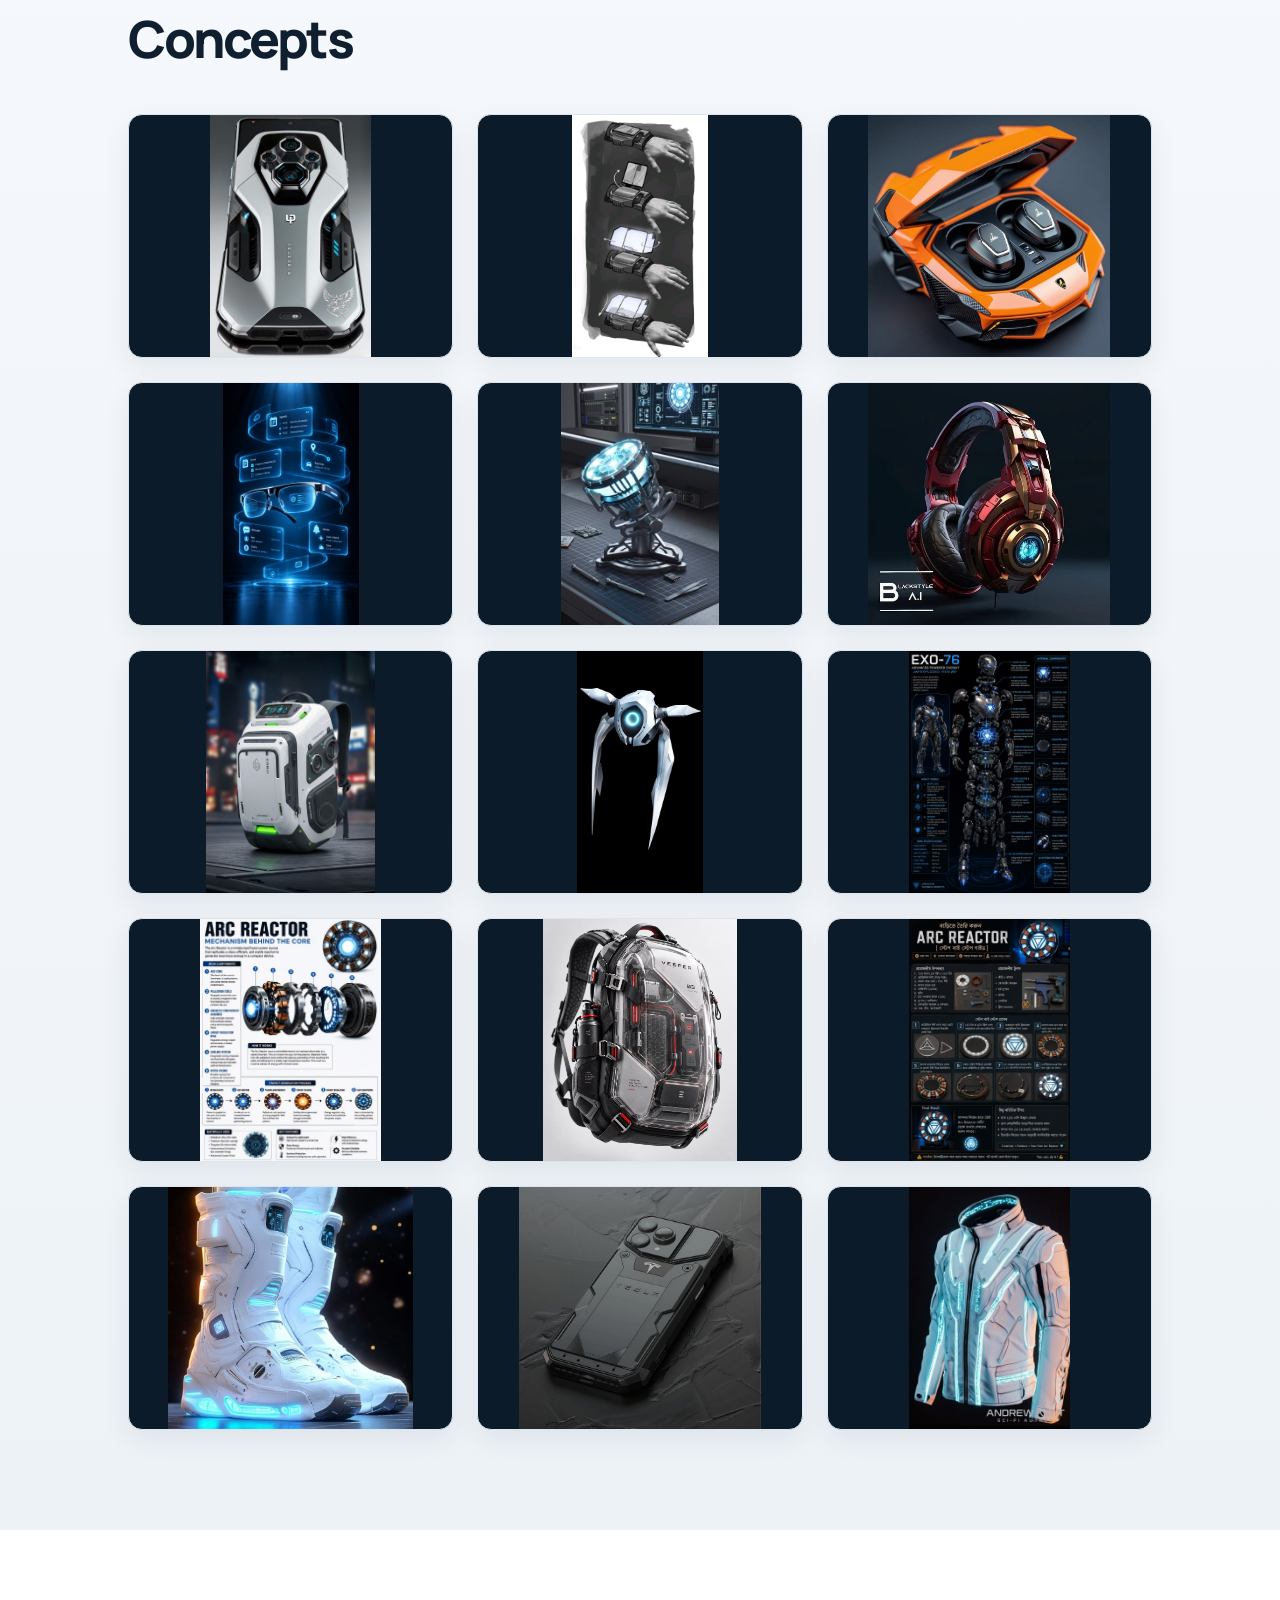
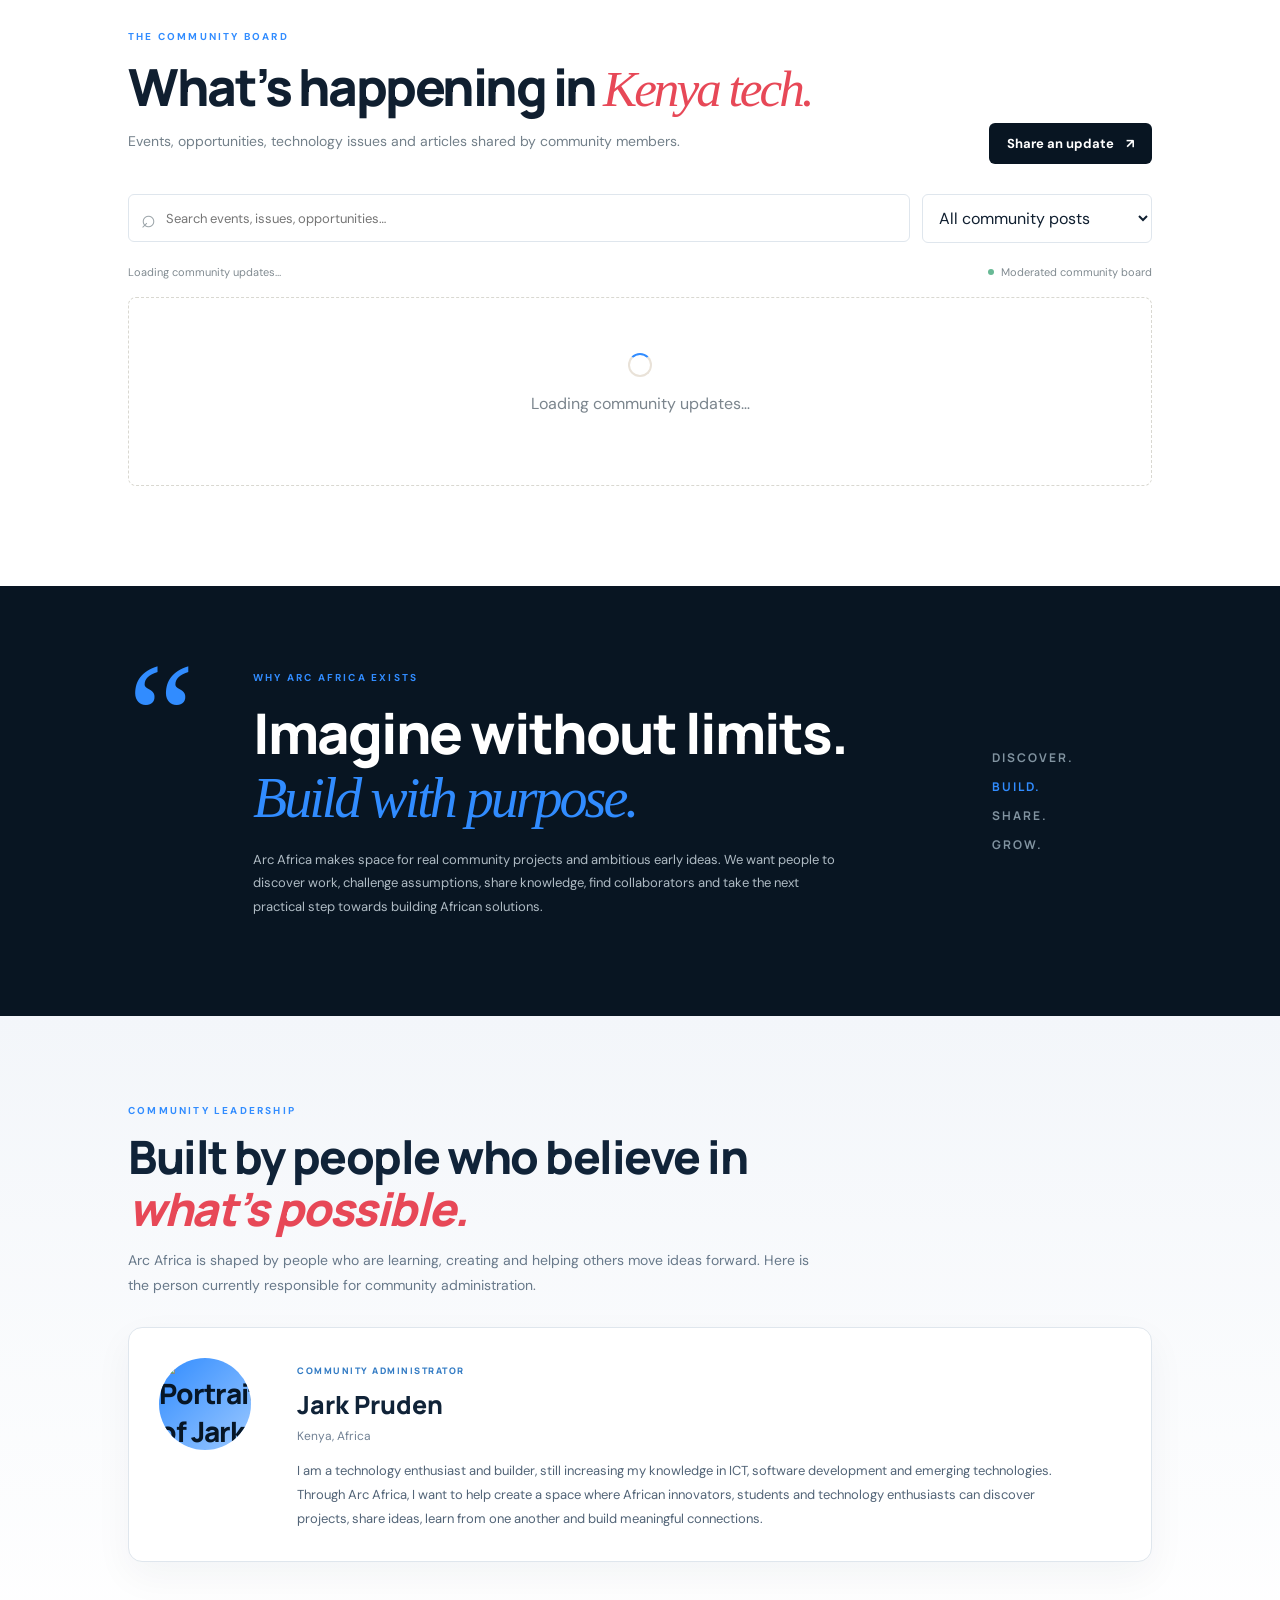
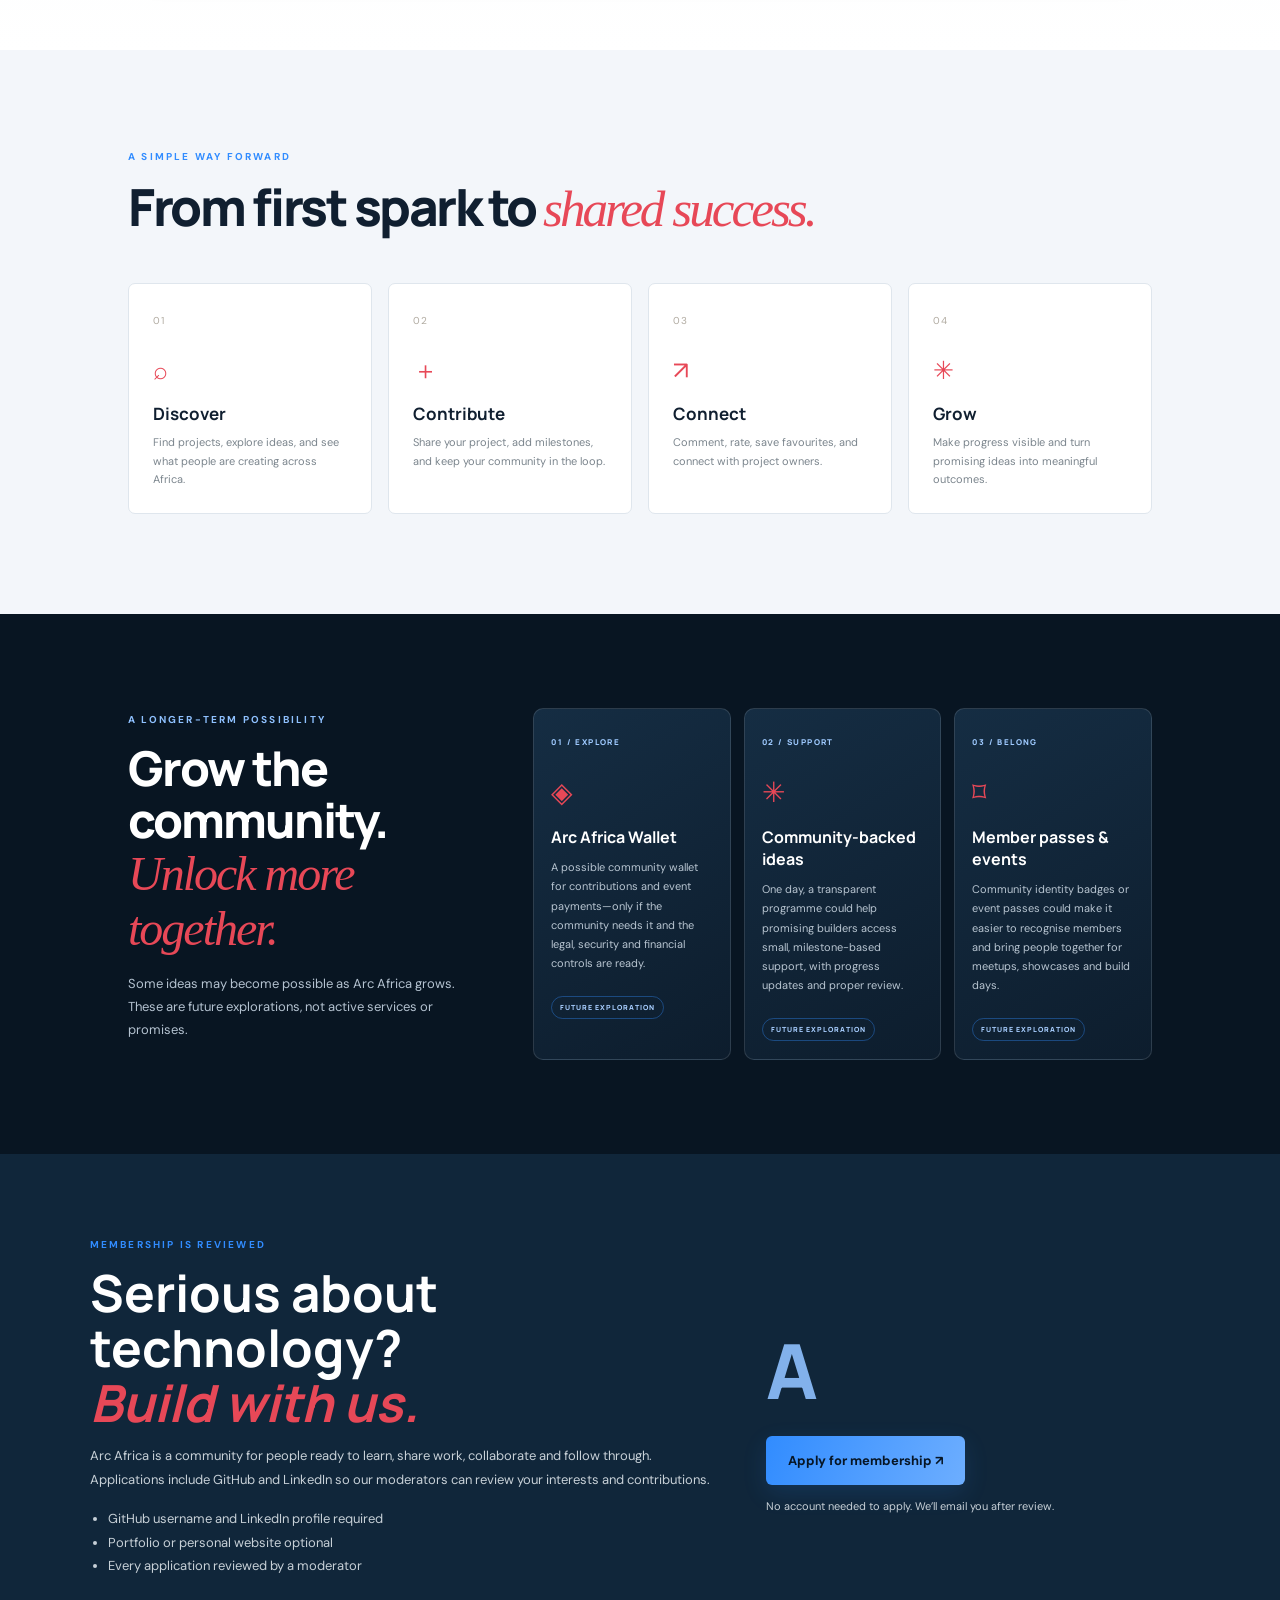
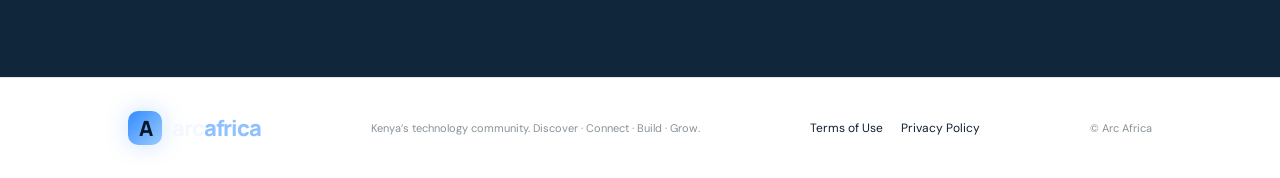
==== commit 5b1decd0: "Display supplied community administrator portrait" ====
--- a/index.html
+++ b/index.html
@@ -120,7 +120,7 @@
       <h2>Built by people who believe in <em>what’s possible.</em></h2>
       <p class="community-admin-intro">Arc Africa is shaped by people who are learning, creating and helping others move ideas forward. Here is the person currently responsible for community administration.</p>
       <article class="community-admin-card">
-        <div class="community-admin-avatar" aria-hidden="true">JP</div>
+        <img class="community-admin-avatar" src="/assets/arc-africa/community-admin.jpg" alt="Portrait of Jark Pruden, Arc Africa Community Administrator" width="420" height="520" loading="lazy" decoding="async">
         <div class="community-admin-copy">
           <span class="community-admin-role">COMMUNITY ADMINISTRATOR</span>
           <h3>Jark Pruden</h3>
--- a/styles.css
+++ b/styles.css
@@ -180,3 +180,5 @@
 @media(max-width:650px){.community-admin-section{padding:62px 6vw}.community-admin-card{grid-template-columns:1fr;gap:18px;padding:22px}.community-admin-avatar{width:72px;height:72px;font-size:23px}.community-admin-inner>h2{letter-spacing:-.8px}}
 
 .email-delivery-status{display:block;margin-top:6px;color:#718194;font-size:10px;line-height:1.6;overflow-wrap:anywhere}
+
+.membership-review-note{margin:0 0 18px;padding:14px 16px;border-left:3px solid #e6a23c;border-radius:8px;background:#fff7e8;color:#684b1e;font-size:13px;line-height:1.7;white-space:pre-wrap}
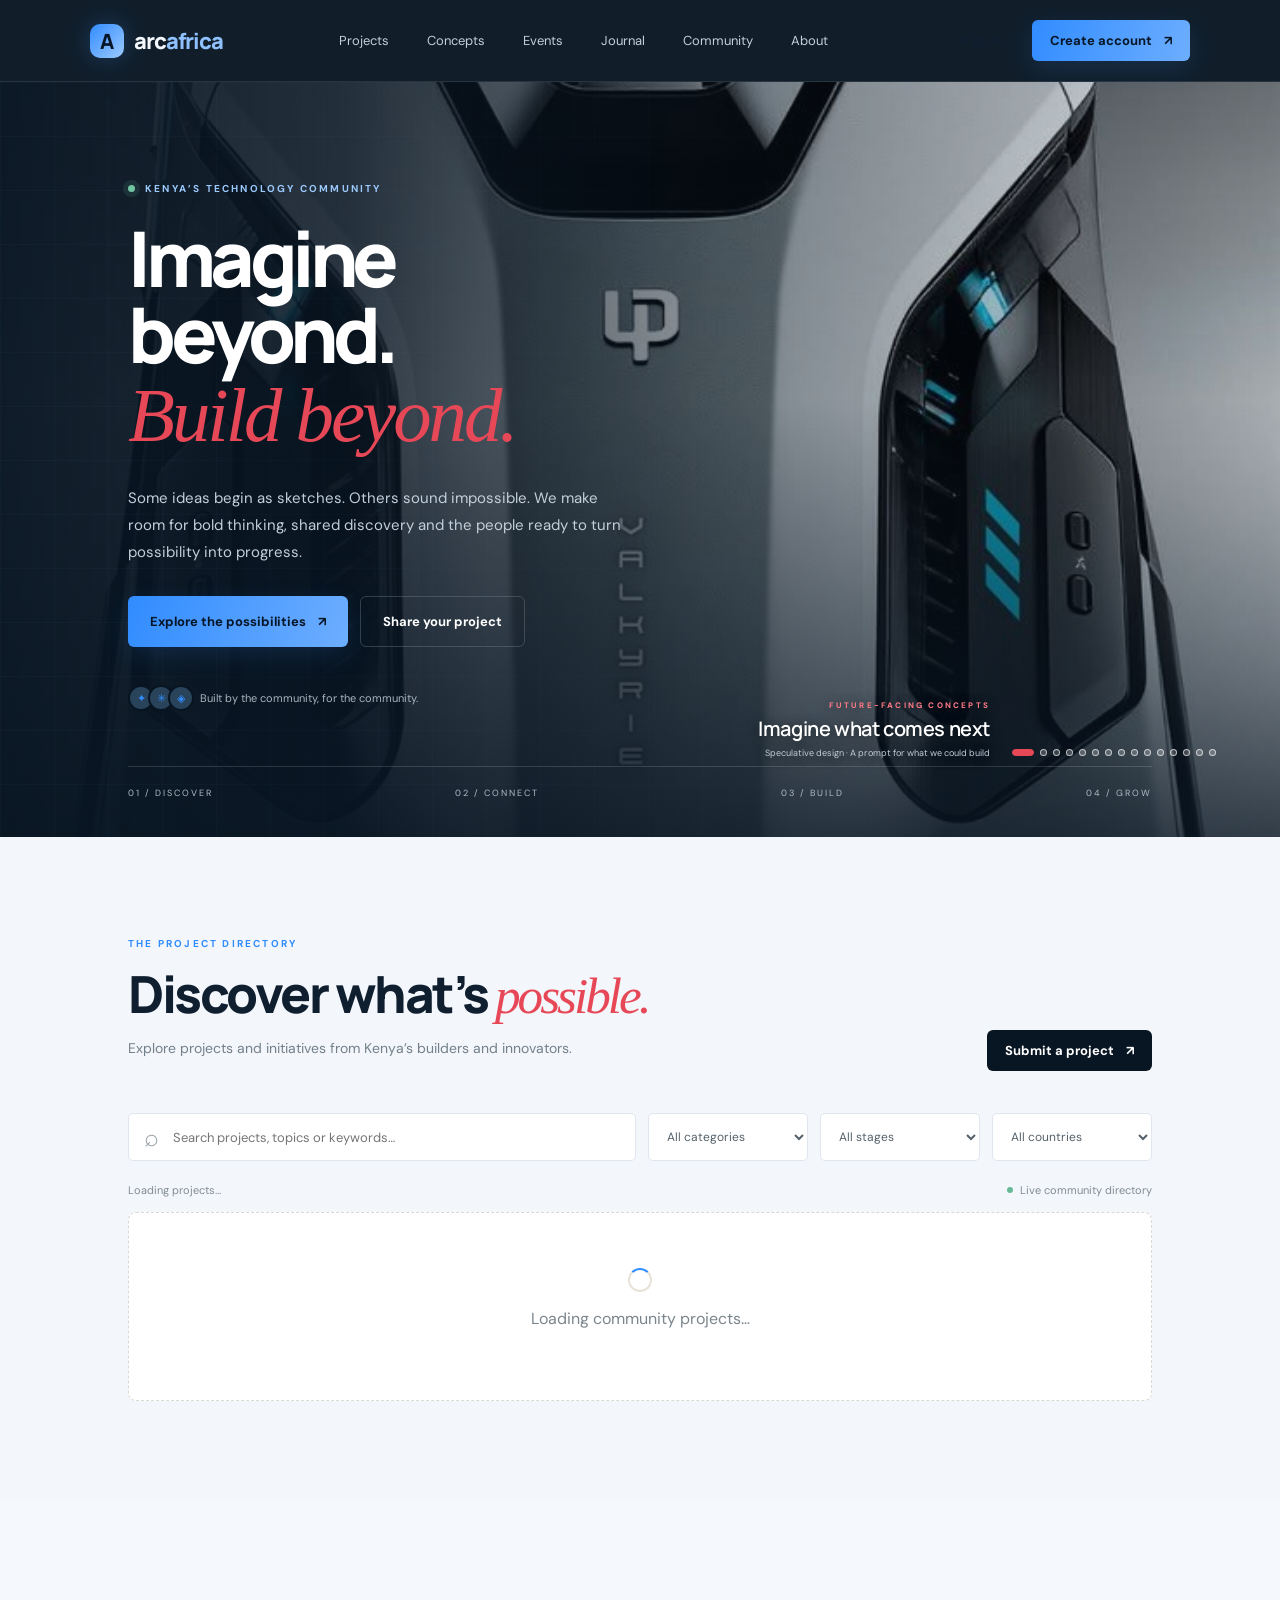
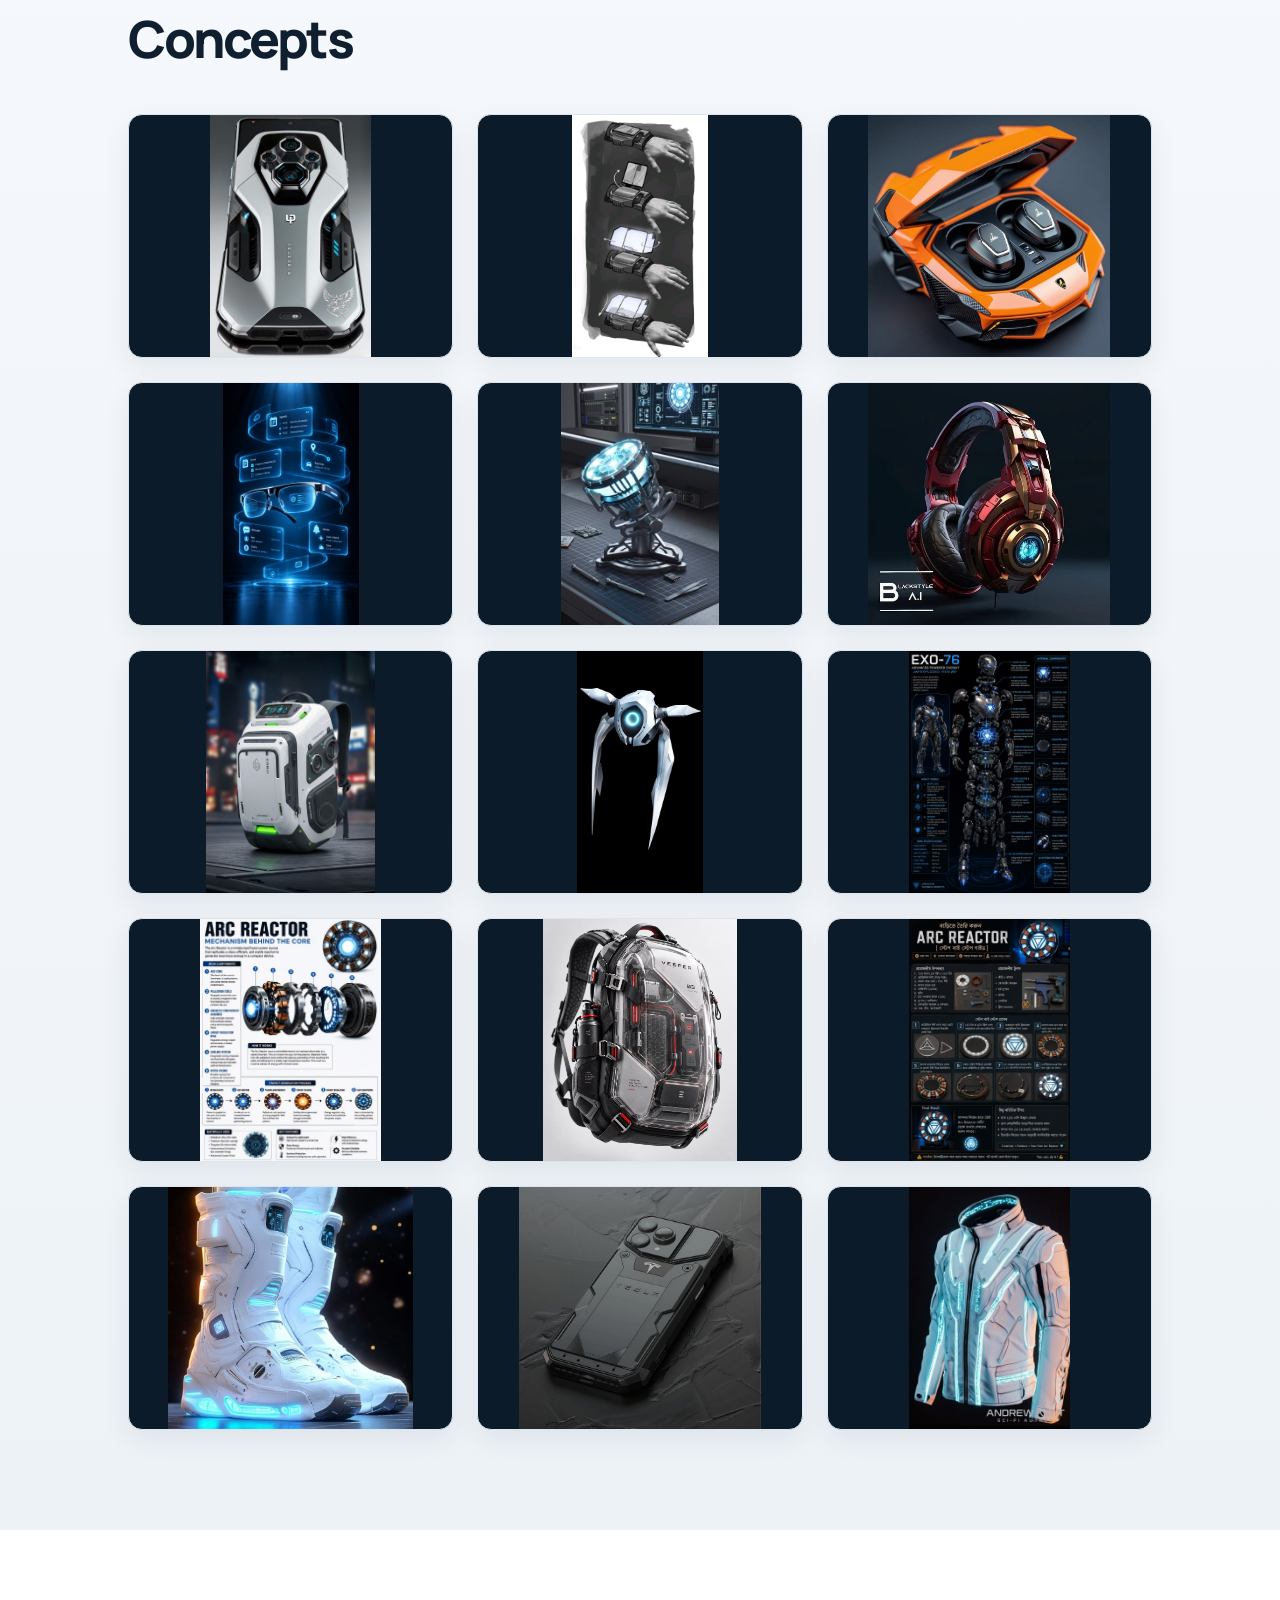
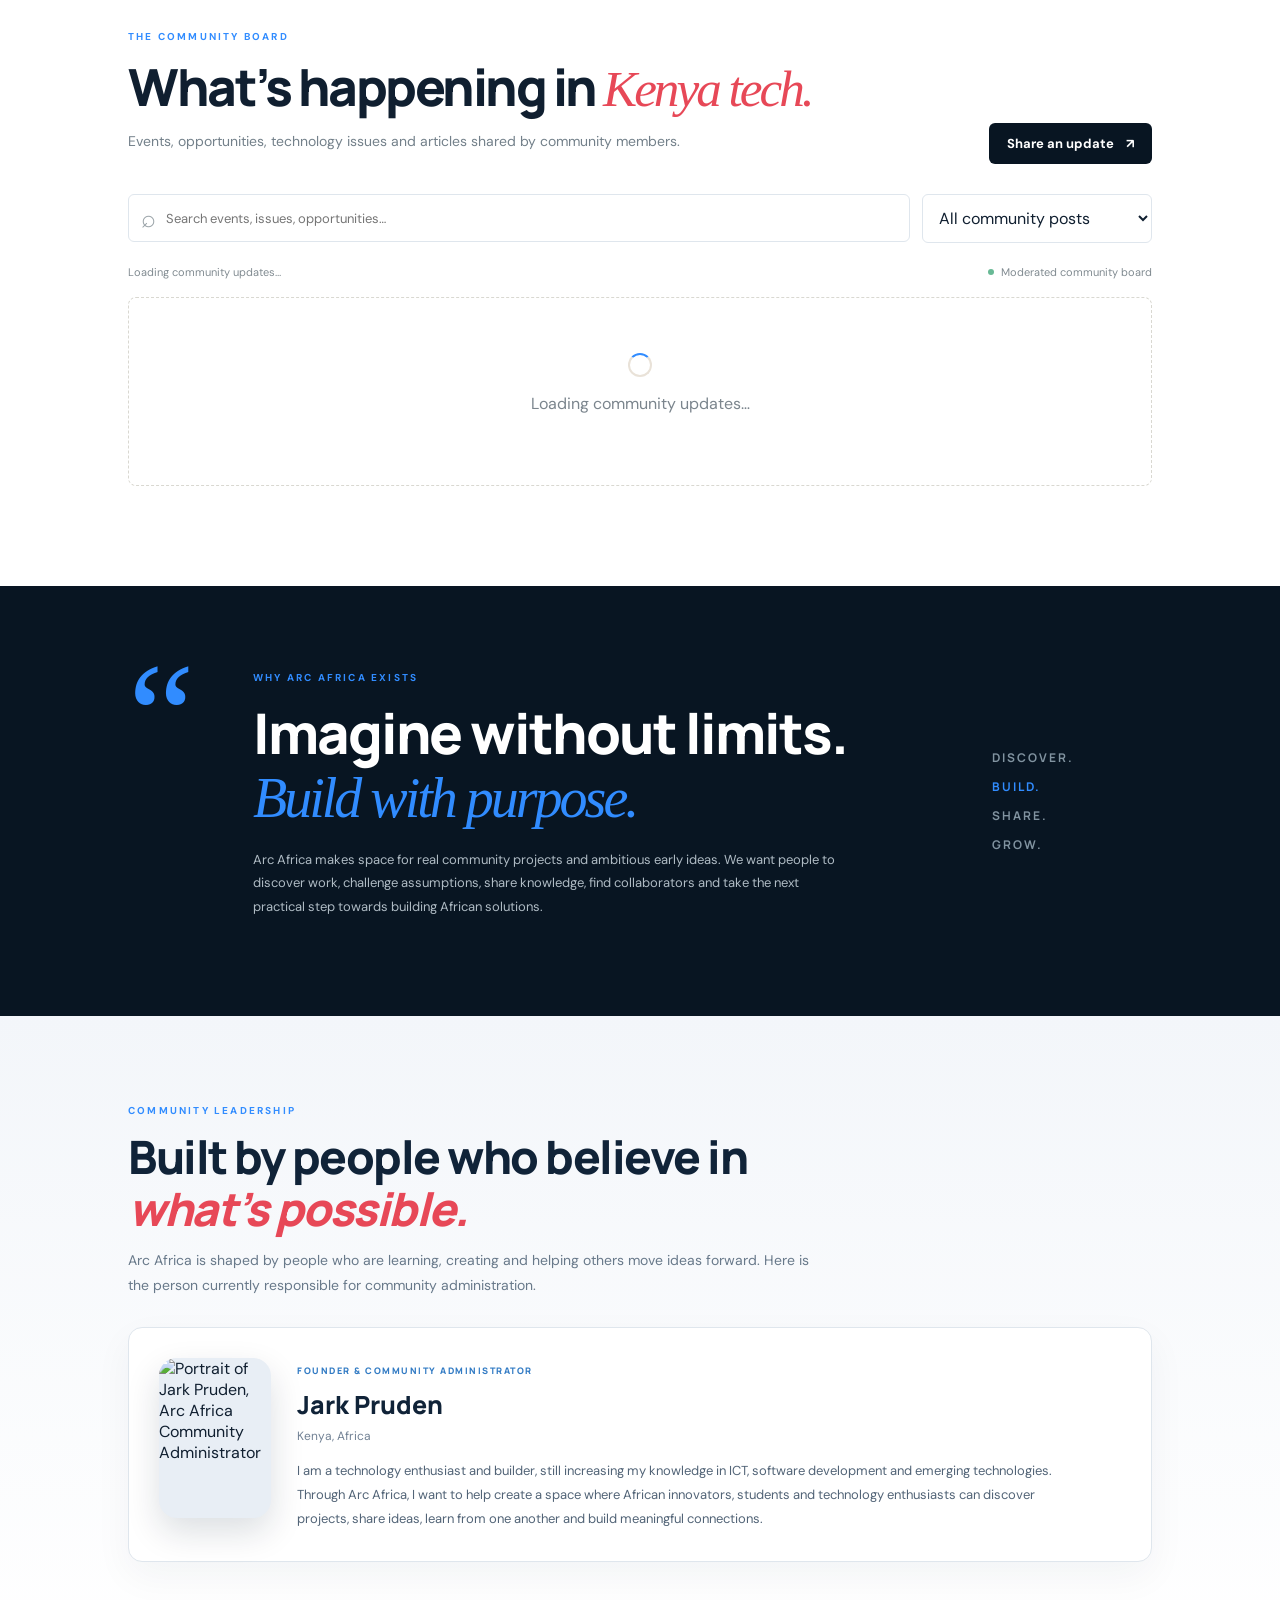
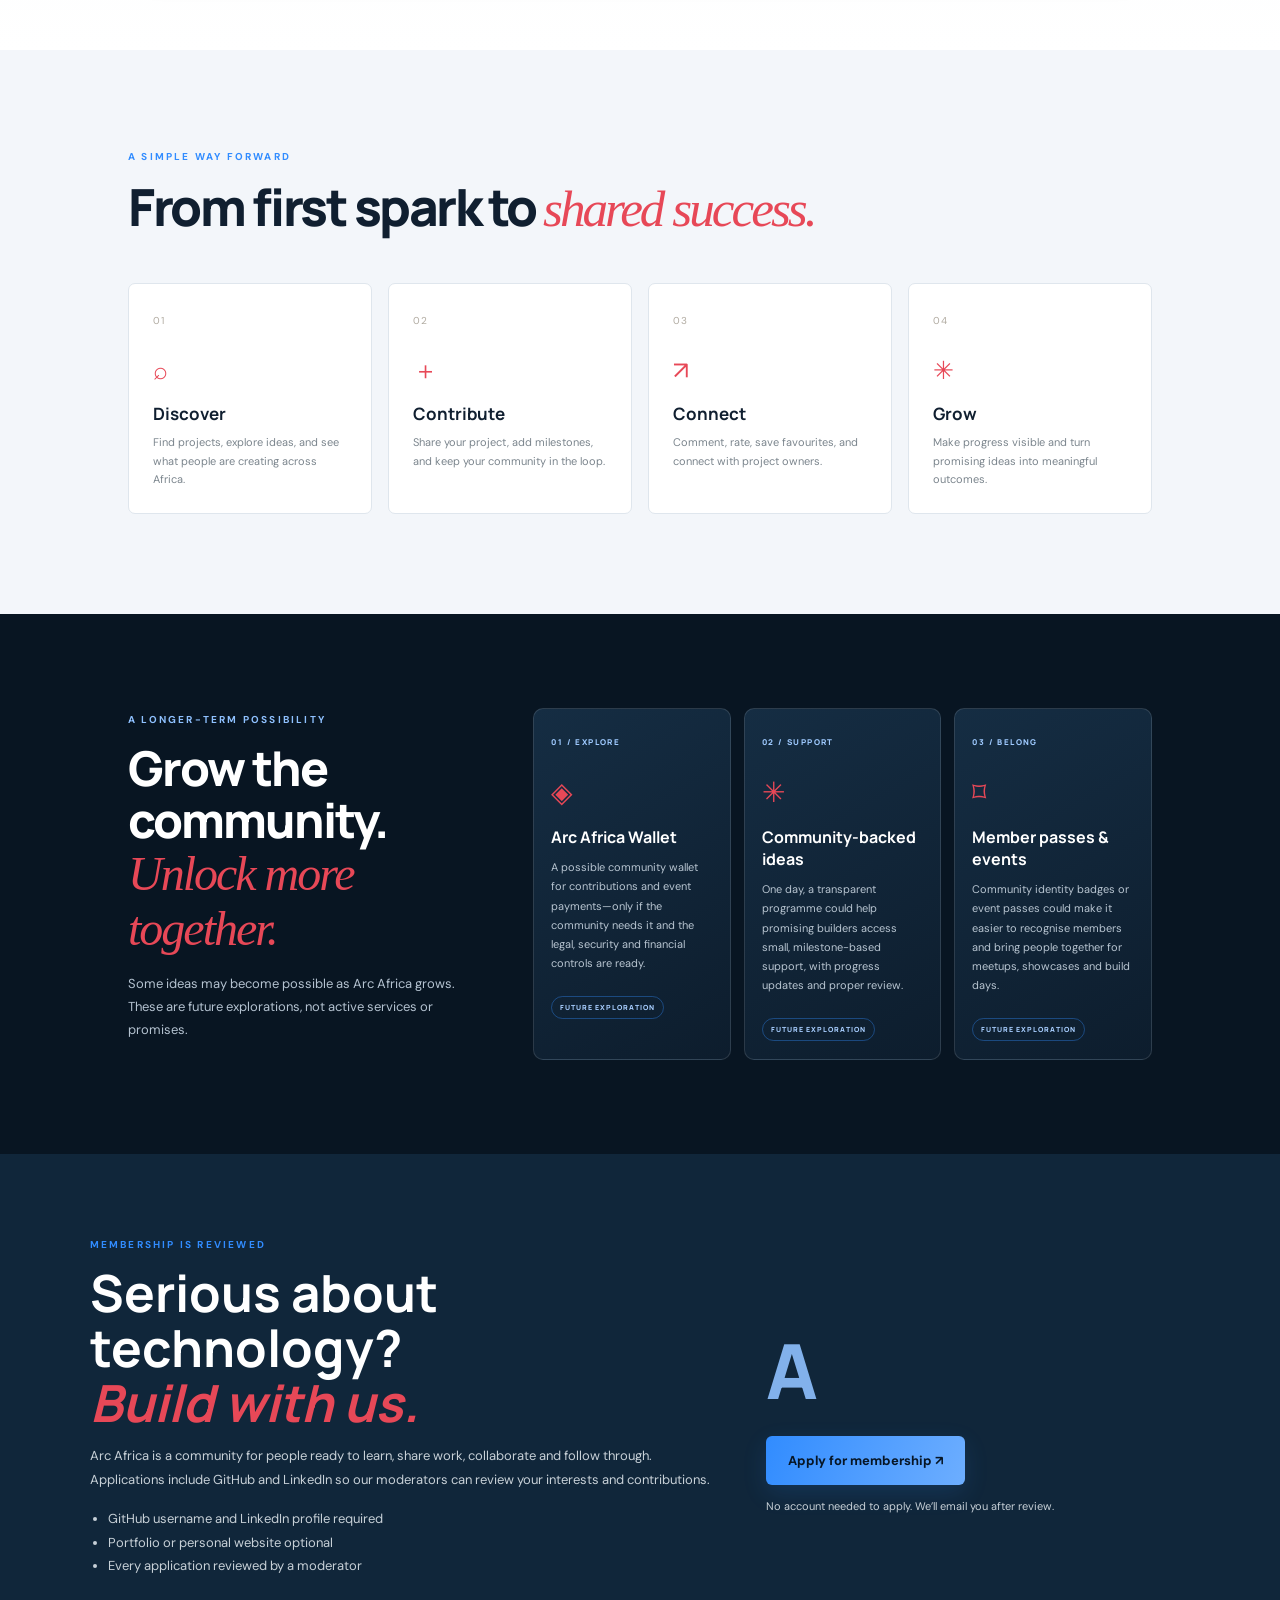
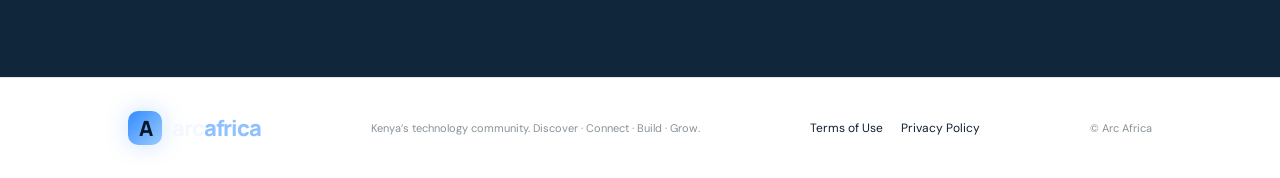
==== commit 716d0208: "Identify the community founder and administrator in the public profile" ====
--- a/index.html
+++ b/index.html
@@ -122,7 +122,7 @@
       <article class="community-admin-card">
         <img class="community-admin-avatar" src="/assets/arc-africa/community-admin.jpg" alt="Portrait of Jark Pruden, Arc Africa Community Administrator" width="420" height="520" loading="lazy" decoding="async">
         <div class="community-admin-copy">
-          <span class="community-admin-role">COMMUNITY ADMINISTRATOR</span>
+          <span class="community-admin-role">FOUNDER & COMMUNITY ADMINISTRATOR</span>
           <h3>Jark Pruden</h3>
           <p class="community-admin-location">Kenya, Africa</p>
           <p>I am a technology enthusiast and builder, still increasing my knowledge in ICT, software development and emerging technologies. Through Arc Africa, I want to help create a space where African innovators, students and technology enthusiasts can discover projects, share ideas, learn from one another and build meaningful connections.</p>
--- a/styles.css
+++ b/styles.css
@@ -172,13 +172,23 @@
 .community-admin-inner>h2 em{color:#e74857;font-style:italic}
 .community-admin-intro{max-width:700px;color:#68798a;font-size:14px;line-height:1.8;margin:0 0 28px}
 .community-admin-card{display:grid;grid-template-columns:112px minmax(0,1fr);gap:26px;align-items:start;padding:30px;border:1px solid #dfe6ed;border-radius:14px;background:#fff;box-shadow:0 14px 38px #10243a0c}
-.community-admin-avatar{width:92px;height:92px;display:grid;place-items:center;border-radius:50%;background:linear-gradient(135deg,#318cff,#9bc8ff);color:#071626;font:800 28px Manrope,sans-serif;letter-spacing:-1px}
+.community-admin-avatar{width:132px;height:160px;display:block;object-fit:cover;object-position:center 24%;border-radius:18px;background:#e8eef5;box-shadow:0 14px 34px rgba(8,28,48,.14)}
 .community-admin-role{font:800 9px Manrope,sans-serif;letter-spacing:1.5px;color:#327bc4}
 .community-admin-copy h3{margin:8px 0 3px;color:#102338;font:800 25px Manrope,sans-serif}
 .community-admin-location{margin:0 0 12px!important;color:#718194!important;font-size:12px!important}
 .community-admin-copy p{max-width:760px;margin:0;color:#526477;font-size:13px;line-height:1.85}
-@media(max-width:650px){.community-admin-section{padding:62px 6vw}.community-admin-card{grid-template-columns:1fr;gap:18px;padding:22px}.community-admin-avatar{width:72px;height:72px;font-size:23px}.community-admin-inner>h2{letter-spacing:-.8px}}
+@media(max-width:650px){.community-admin-section{padding:62px 6vw}.community-admin-card{grid-template-columns:1fr;gap:18px;padding:22px}.community-admin-avatar{width:112px;height:136px}.community-admin-inner>h2{letter-spacing:-.8px}}
 
 .email-delivery-status{display:block;margin-top:6px;color:#718194;font-size:10px;line-height:1.6;overflow-wrap:anywhere}
 
 .membership-review-note{margin:0 0 18px;padding:14px 16px;border-left:3px solid #e6a23c;border-radius:8px;background:#fff7e8;color:#684b1e;font-size:13px;line-height:1.7;white-space:pre-wrap}
+
+.admin-submission-details{margin-top:12px;border:1px solid #e5ebf2;border-radius:10px;padding:10px 12px;background:#f8fafc}
+.admin-submission-details summary{cursor:pointer;color:#2367a8;font-size:12px;font-weight:750}
+.admin-submission-details .detail-grid{display:grid;grid-template-columns:repeat(2,minmax(0,1fr));gap:10px 18px;margin-top:12px}
+.admin-submission-details .detail-field{min-width:0}
+.admin-submission-details .detail-field strong{display:block;margin-bottom:3px;color:#728196;font-size:10px;text-transform:uppercase;letter-spacing:.6px}
+.admin-submission-details .detail-field span{display:block;color:#26384b;font-size:12px;line-height:1.7;white-space:pre-wrap;overflow-wrap:anywhere}
+.admin-submission-details .detail-wide{grid-column:1/-1}
+.admin-project-cover{display:block;max-width:220px;max-height:140px;margin:12px 0;border-radius:10px;object-fit:cover}
+@media(max-width:650px){.admin-submission-details .detail-grid{grid-template-columns:1fr}}
